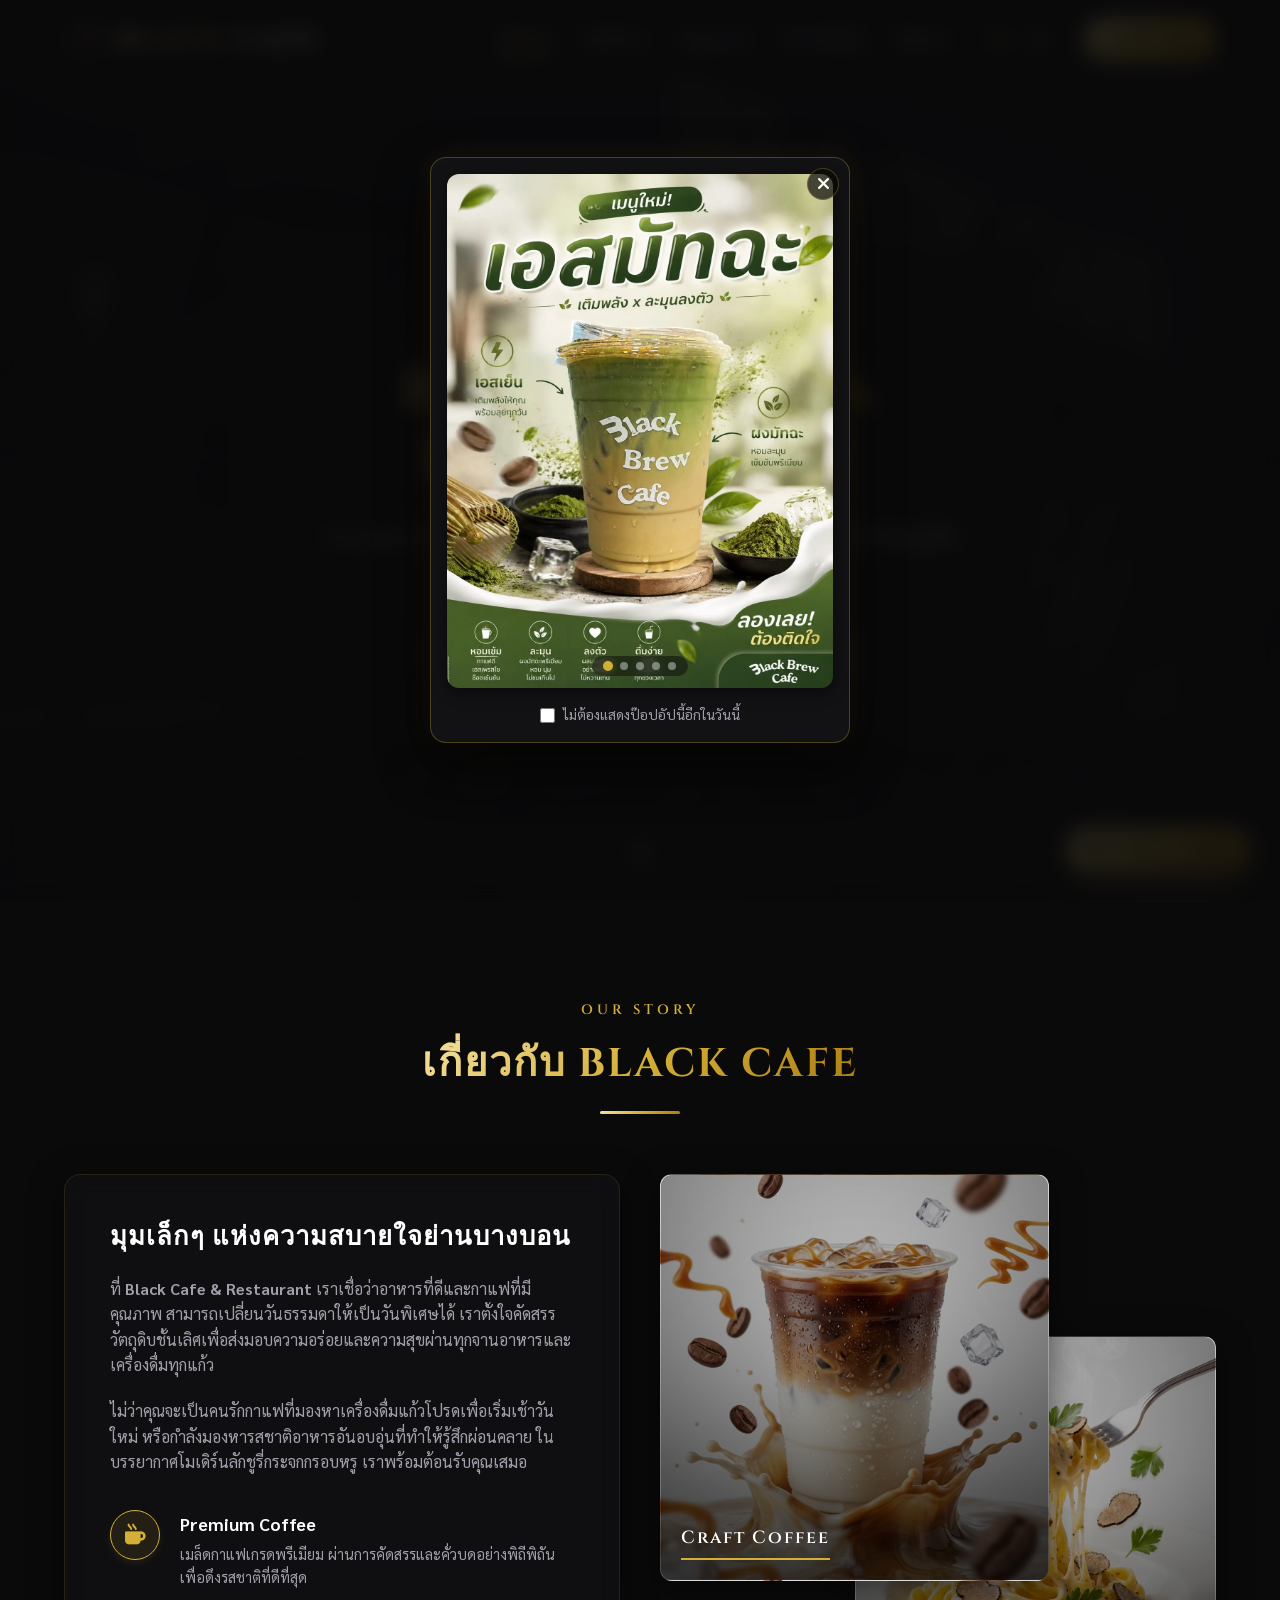
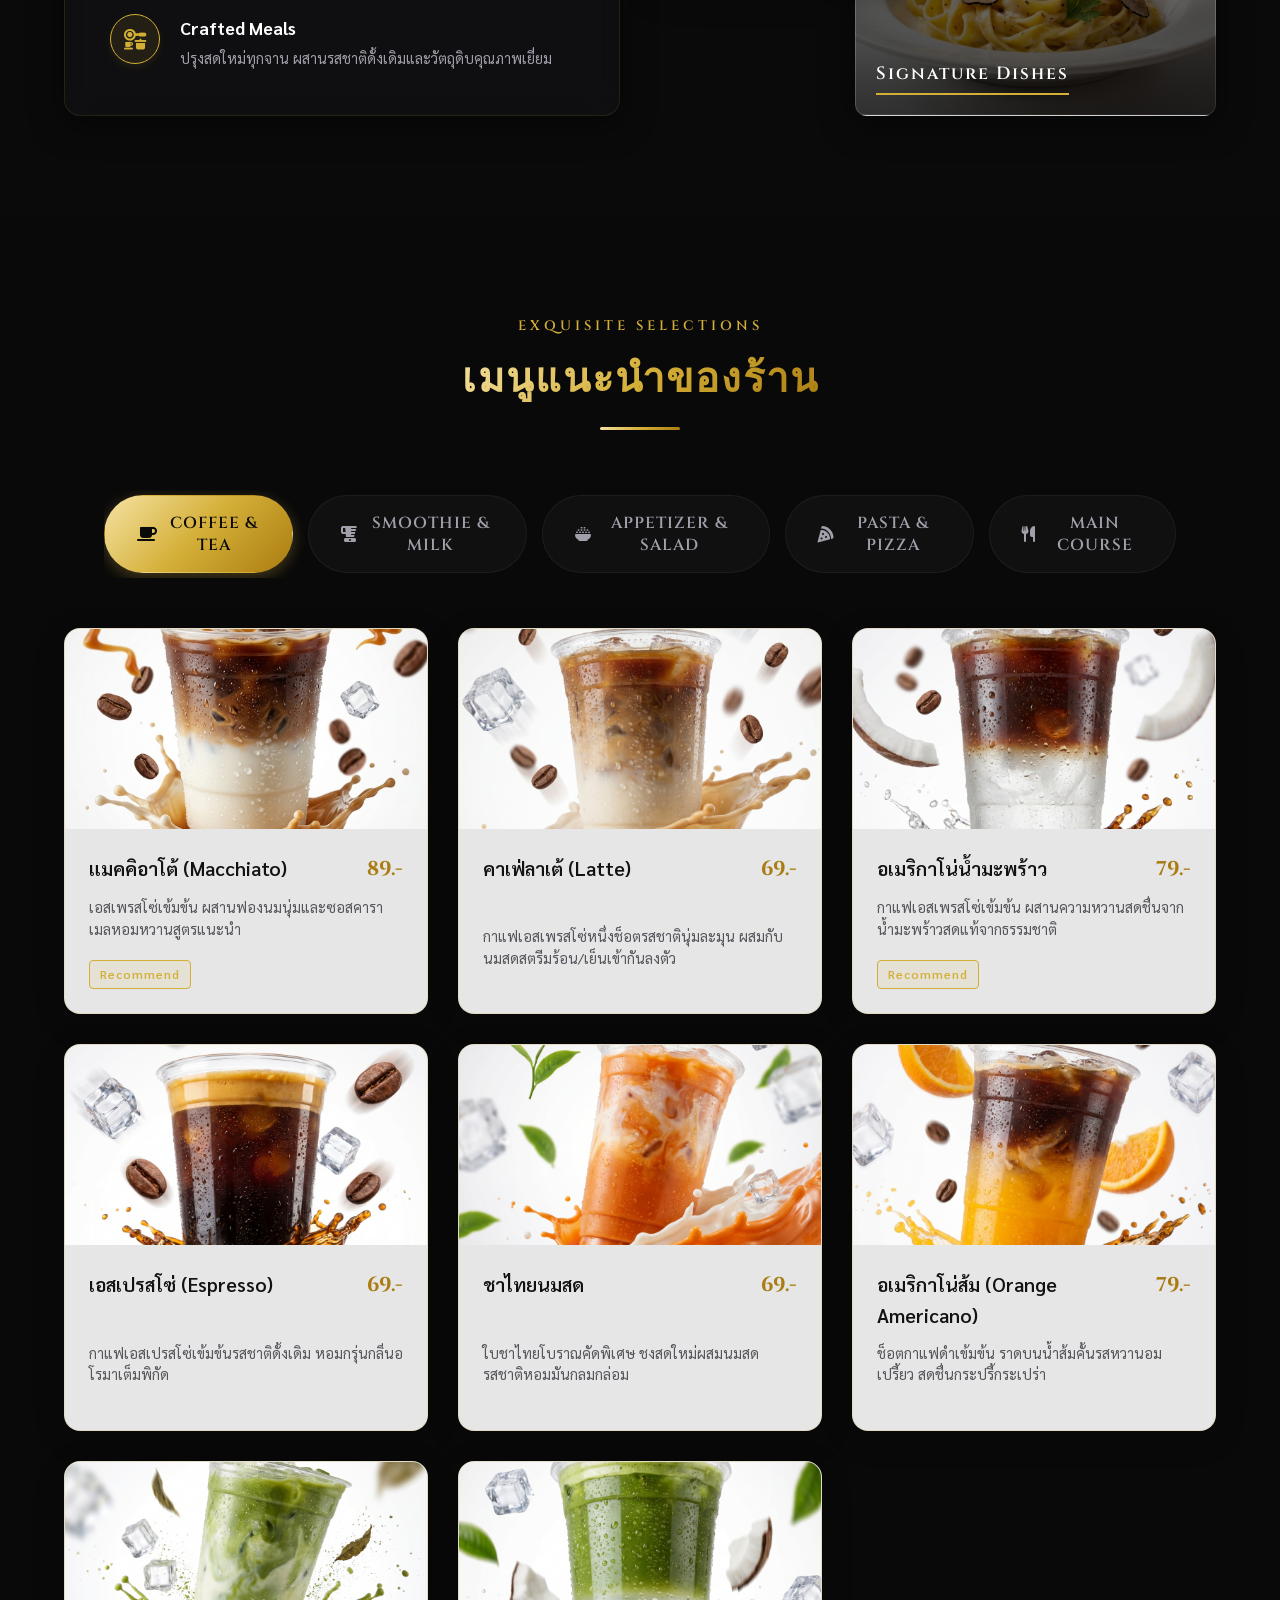
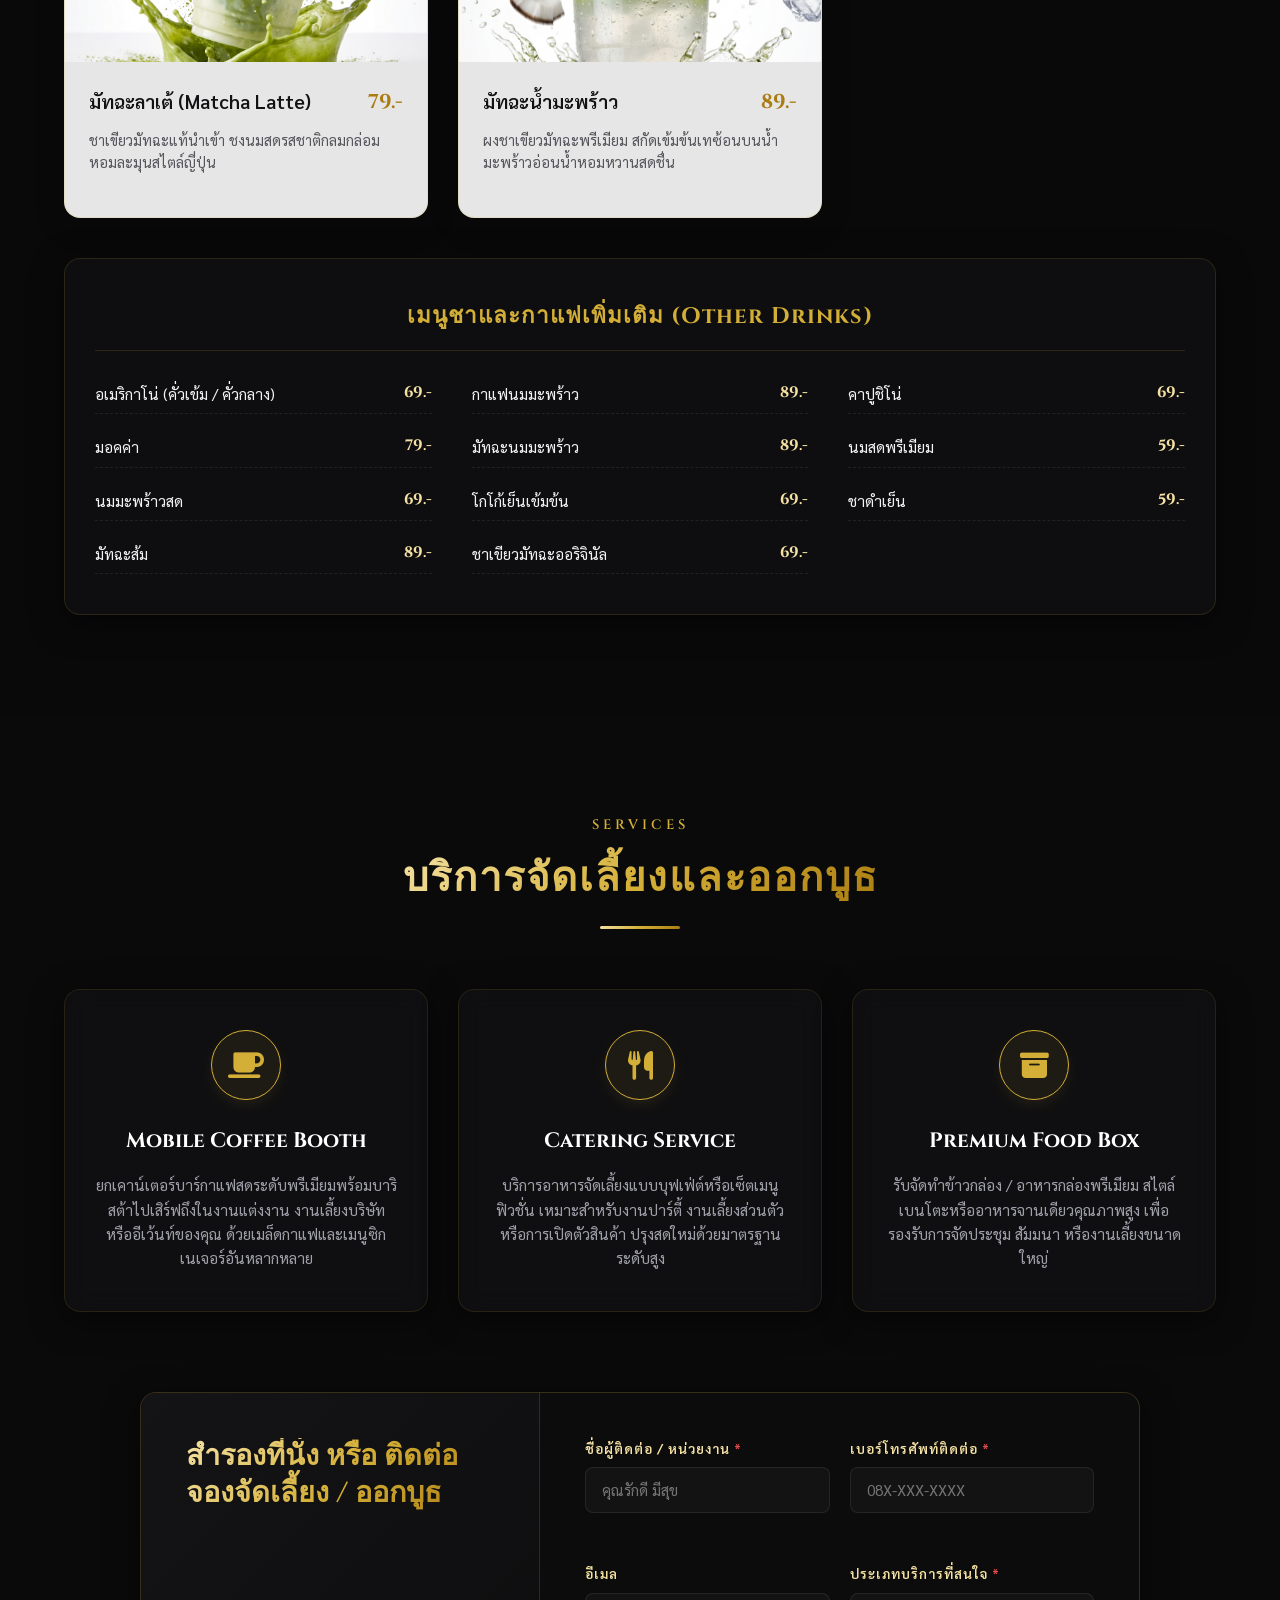
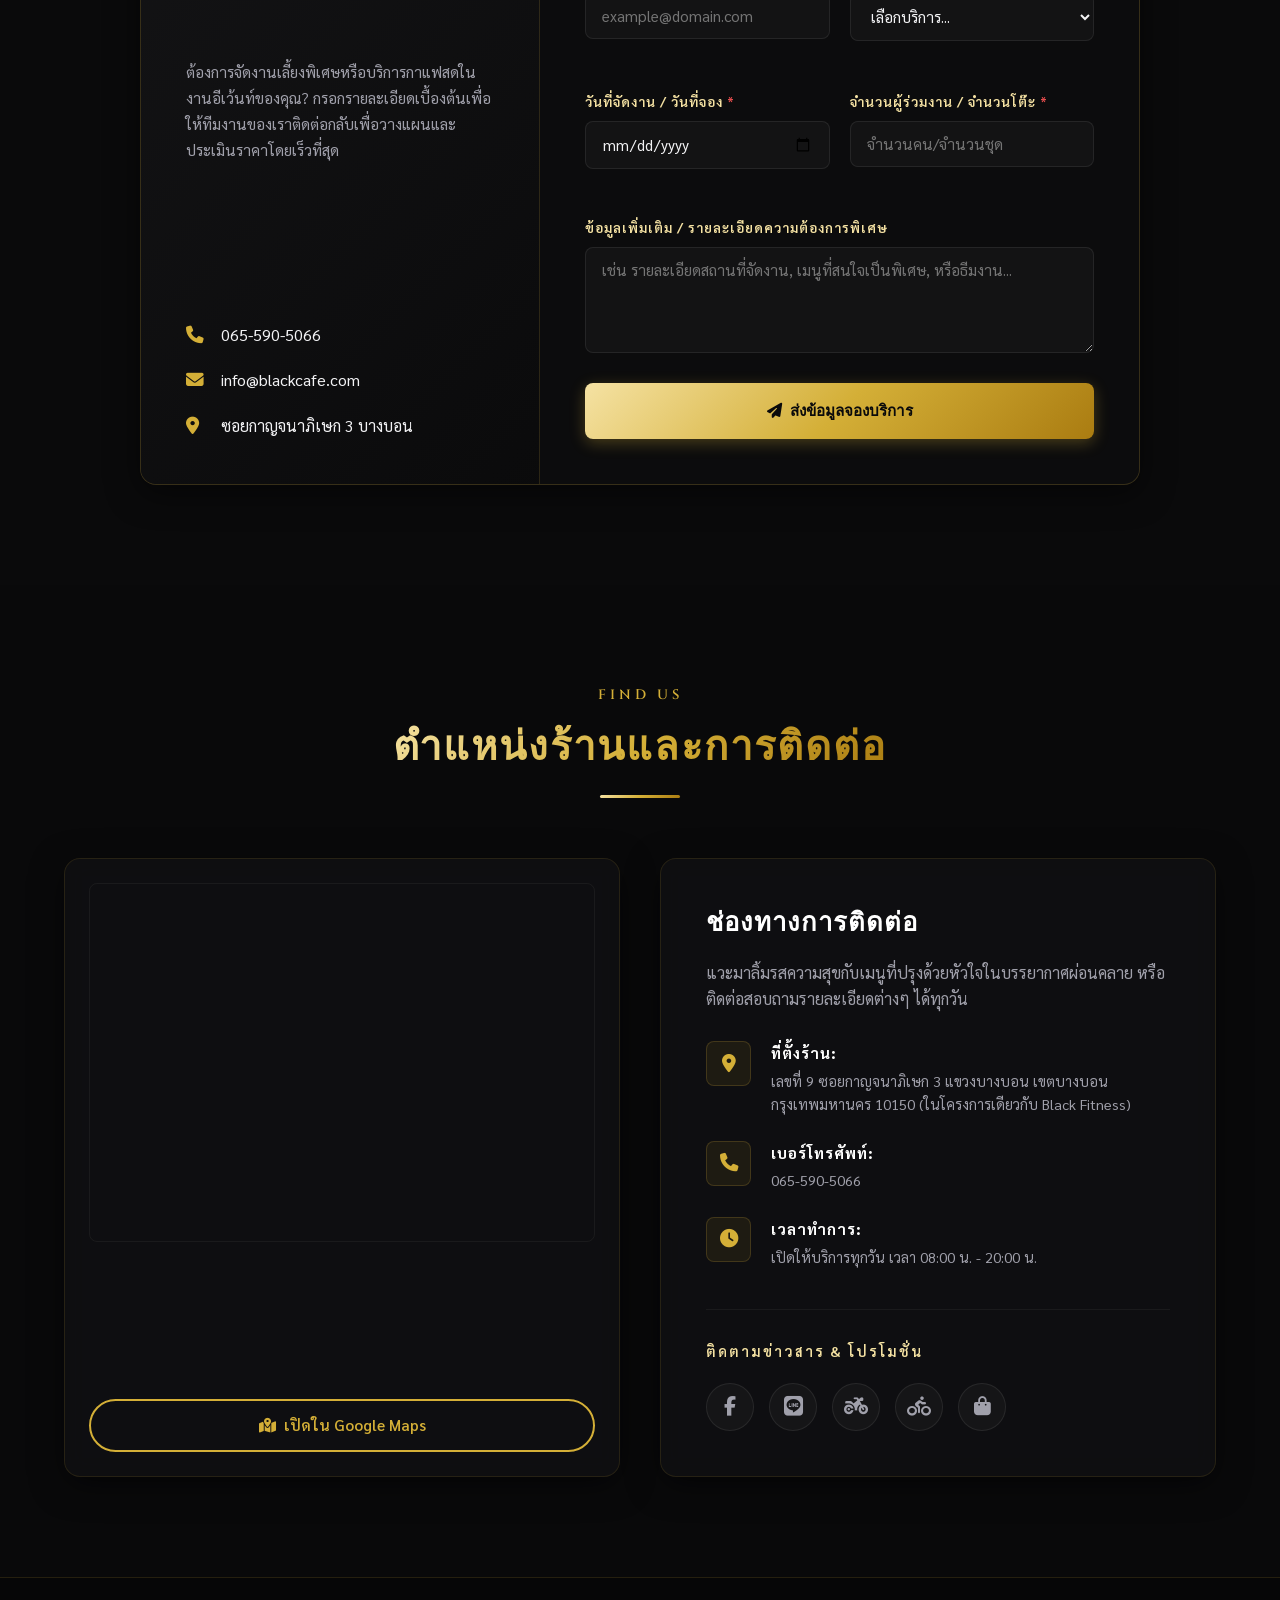
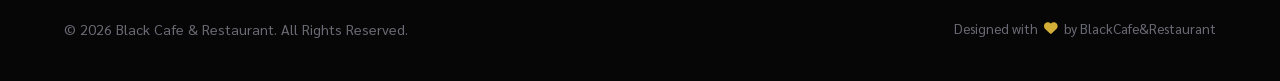
==== index.html @ 041fe33e "Update welcome badge, fix Thai font vowels, replace Instagram with Grab/LINEMAN/ShopeeFood, and fix " ====
<!DOCTYPE html>
<html lang="th">
<head>
    <meta charset="UTF-8">
    <meta name="viewport" content="width=device-width, initial-scale=1.0">
    <title data-trn-key="meta-title">Black Cafe & Restaurant | คาเฟ่และร้านอาหารพรีเมียม บางบอน</title>
    <meta name="description" content="Black Cafe & Restaurant ยินดีต้อนรับสู่มุมพักผ่อนที่ผสมผสานความสุขง่ายๆ จากกาแฟพรีเมียมและอาหารรสเลิศ ย่านบางบอน กาญจนาภิเษก 3 สำรองที่นั่งและบริการจัดเลี้ยงนอกสถานที่">
    
    <!-- Favicon -->
    <link rel="icon" type="image/webp" href="assets/logo_optimized.webp?v=1.1">

    <!-- Fonts -->
    <link rel="preconnect" href="https://fonts.googleapis.com">
    <link rel="preconnect" href="https://fonts.gstatic.com" crossorigin>
    <link href="https://fonts.googleapis.com/css2?family=Cinzel:wght@400;600;700;800;900&family=Sarabun:wght@300;400;500;600;700;800&family=Noto+Sans+Thai:wght@200;300;400;500;600;700;800&family=Plus+Jakarta+Sans:wght@200;300;400;500;600;700;800&display=swap" rel="stylesheet">
    
    <!-- Icons -->
    <link rel="stylesheet" href="https://cdnjs.cloudflare.com/ajax/libs/font-awesome/6.4.0/css/all.min.css">
    
    <!-- Style Sheet -->
    <link rel="stylesheet" href="style.css?v=1.4">
</head>
<body>
    <!-- Background Image Container -->
    <div class="bg-image-container"></div>

    <!-- Canvas for Floating Coffee Beans Animation -->
    <canvas id="bg-canvas"></canvas>

    <!-- Header Navigation -->
    <header class="navbar" id="main-nav">
        <div class="nav-container">
            <a href="#" class="nav-logo" id="nav-logo-link">
                <img src="assets/logo_optimized.webp?v=1.1" alt="Black Cafe Logo" class="logo-img" width="40" height="40" style="width: 40px; height: 40px; border-radius: 50%; object-fit: cover;">
                <span class="logo-txt-gold">BLACK</span> <span class="logo-txt-white">CAFE</span>
            </a>
            
            <button class="menu-toggle" id="mobile-menu-toggle" aria-label="เปิดเมนู">
                <i class="fa-solid fa-bars"></i>
            </button>
            
            <nav class="nav-links" id="nav-menu">
                <a href="#hero" class="nav-link active" id="link-home" data-trn-key="nav-home">หน้าแรก</a>
                <a href="#about" class="nav-link" id="link-about" data-trn-key="nav-about">เกี่ยวกับเรา</a>
                <a href="#menu" class="nav-link" id="link-menu" data-trn-key="nav-menu">เมนูแนะนำ</a>
                <a href="#services" class="nav-link" id="link-services" data-trn-key="nav-services">บริการจัดเลี้ยง</a>
                <a href="#contact" class="nav-link" id="link-contact" data-trn-key="nav-contact">ติดต่อเรา</a>
                
                <!-- Language Switcher inside Nav -->
                <div class="lang-switch-container">
                    <button class="lang-btn active" data-lang="th" id="btn-lang-th">TH</button>
                    <span class="lang-divider">|</span>
                    <button class="lang-btn" data-lang="en" id="btn-lang-en">EN</button>
                </div>

                <a href="#booking-section" class="btn-gold nav-btn" id="btn-nav-book" data-trn-key="btn-nav-book">จองโต๊ะ / จัดบูธ</a>
            </nav>
        </div>
    </header>

    <!-- Hero Section -->
    <section id="hero" class="hero-section">
        <div class="hero-content">
            <div class="glass-card hero-card">
                <div class="badge-gold" data-trn-key="hero-badge">ยินดีต้อนรับทุกคนที่เข้ามาแวะชมเว็บไซต์เรา</div>
                <h1 class="hero-title" data-trn-key="hero-title">BLACK CAFE & RESTAURANT</h1>
                <p class="hero-subtitle" data-trn-key="hero-subtitle">“ความสุขง่ายๆ อาจเริ่มจากข้าวหนึ่งจาน และบรรยากาศที่ทำให้คุณรู้สึกสบายใจ”</p>
                <div class="hero-actions">
                    <a href="#menu" class="btn-outline-gold" id="btn-hero-menu" data-trn-key="btn-hero-menu"><i class="fa-solid fa-utensils"></i> ดูเมนูของเรา</a>
                    <a href="#booking-section" class="btn-gold" id="btn-hero-book" data-trn-key="btn-hero-book"><i class="fa-solid fa-calendar-check"></i> สำรองบริการ / จัดเลี้ยง</a>
                </div>
            </div>
        </div>
        <div class="hero-scroll-indicator">
            <a href="#about" id="scroll-down-link"><i class="fa-solid fa-chevron-down bounce"></i></a>
        </div>
    </section>

    <!-- About Section -->
    <section id="about" class="section">
        <div class="container">
            <div class="section-header">
                <span class="section-tag" data-trn-key="about-tag">OUR STORY</span>
                <h2 class="section-title" data-trn-key="about-title">เกี่ยวกับ BLACK CAFE</h2>
                <div class="gold-divider"></div>
            </div>
            
            <div class="grid-2">
                <div class="about-text-card glass-card">
                    <h3 data-trn-key="about-h3">มุมเล็กๆ แห่งความสบายใจย่านบางบอน</h3>
                    <p data-trn-key="about-p1">ที่ <strong>Black Cafe & Restaurant</strong> เราเชื่อว่าอาหารที่ดีและกาแฟที่มีคุณภาพ สามารถเปลี่ยนวันธรรมดาให้เป็นวันพิเศษได้ เราตั้งใจคัดสรรวัตถุดิบชั้นเลิศเพื่อส่งมอบความอร่อยและความสุขผ่านทุกจานอาหารและเครื่องดื่มทุกแก้ว</p>
                    <p data-trn-key="about-p2">ไม่ว่าคุณจะเป็นคนรักกาแฟที่มองหาเครื่องดื่มแก้วโปรดเพื่อเริ่มเช้าวันใหม่ หรือกำลังมองหารสชาติอาหารอันอบอุ่นที่ทำให้รู้สึกผ่อนคลายในบรรยากาศพรีเมียมหรูหราสไตล์ Modern Glassmorphic ที่นี่พร้อมต้อนรับคุณเสมอ</p>
                    <div class="about-features">
                        <div class="feature-item">
                            <div class="feature-icon"><i class="fa-solid fa-mug-hot"></i></div>
                            <div>
                                <h4 data-trn-key="about-feat-title1">Premium Coffee</h4>
                                <p data-trn-key="about-feat-desc1">เมล็ดกาแฟสายพันธุ์ดี คั่วบดอย่างพิถีพิถันเพื่อรสสัมผัสระดับสูงสุด</p>
                            </div>
                        </div>
                        <div class="feature-item">
                            <div class="feature-icon"><i class="fa-solid fa-kitchen-set"></i></div>
                            <div>
                                <h4 data-trn-key="about-feat-title2">Crafted Meals</h4>
                                <p data-trn-key="about-feat-desc2">ปรุงสดใหม่ทุกจาน ผสานรสชาติดั้งเดิมและวัตถุดิบคุณภาพเยี่ยม</p>
                            </div>
                        </div>
                    </div>
                </div>
                
                <div class="about-media-card">
                    <div class="image-gallery-holder">
                        <div class="image-box box-1">
                            <div class="image-overlay"></div>
                            <span class="img-label" data-trn-key="about-lbl1">Craft Coffee</span>
                        </div>
                        <div class="image-box box-2">
                            <div class="image-overlay"></div>
                            <span class="img-label" data-trn-key="about-lbl2">Signature Dishes</span>
                        </div>
                    </div>
                </div>
            </div>
        </div>
    </section>

    <!-- Menu Section -->
    <section id="menu" class="section bg-dark-overlay">
        <div class="container">
            <div class="section-header">
                <span class="section-tag" data-trn-key="menu-tag">EXQUISITE SELECTIONS</span>
                <h2 class="section-title" data-trn-key="menu-title">เมนูแนะนำของร้าน</h2>
                <div class="gold-divider"></div>
            </div>

            <!-- Menu Tabs Wrapper with Scroll Arrows -->
            <div class="menu-tabs-wrapper">
                <button class="tab-arrow-btn arrow-left" id="btn-tab-prev" aria-label="Previous categories">
                    <i class="fa-solid fa-chevron-left"></i>
                </button>
                
                <div class="menu-tabs" id="menu-tabs-scroll">
                    <button class="tab-btn active" data-tab="coffee" id="tab-coffee" data-trn-key="tab-coffee">
                        <i class="fa-solid fa-mug-saucer"></i> COFFEE & TEA
                    </button>
                    <button class="tab-btn" data-tab="smoothie" id="tab-smoothie" data-trn-key="tab-smoothie">
                        <i class="fa-solid fa-blender"></i> SMOOTHIE & MILK
                    </button>
                    <button class="tab-btn" data-tab="appetizer" id="tab-appetizer" data-trn-key="tab-appetizer">
                        <i class="fa-solid fa-bowl-rice"></i> APPETIZER & SALAD
                    </button>
                    <button class="tab-btn" data-tab="pizza" id="tab-pizza" data-trn-key="tab-pizza">
                        <i class="fa-solid fa-pizza-slice"></i> PASTA & PIZZA
                    </button>
                    <button class="tab-btn" data-tab="maincourse" id="tab-maincourse" data-trn-key="tab-maincourse">
                        <i class="fa-solid fa-utensils"></i> MAIN COURSE
                    </button>
                </div>
                
                <button class="tab-arrow-btn arrow-right" id="btn-tab-next" aria-label="Next categories">
                    <i class="fa-solid fa-chevron-right"></i>
                </button>
            </div>

            <!-- Tab Contents -->
            <div class="tab-container">
                <!-- Coffee & Tea Tab -->
                <div class="tab-content active" id="tab-content-coffee">
                    <div class="grid-3">
                        <!-- Item 1 -->
                        <div class="menu-card glass-card">
                            <div class="menu-img-placeholder" style="background-image: url('assets/coffee_macchiato.png');"></div>
                            <div class="menu-details">
                                <div class="menu-header">
                                    <h3 class="menu-name" data-trn-key="menu-c-n1">แมคคิอาโต้ (Macchiato)</h3>
                                    <span class="menu-price">89.-</span>
                                </div>
                                <p class="menu-desc" data-trn-key="menu-c-d1">เอสเพรสโซ่เข้มข้น ผสานฟองนมนุ่มและซอสคาราเมลหอมหวานสูตรแนะนำ</p>
                                <span class="menu-badge" data-trn-key="menu-badge-rec">Recommend</span>
                            </div>
                        </div>
                        <!-- Item 2 -->
                        <div class="menu-card glass-card">
                            <div class="menu-img-placeholder" style="background-image: url('assets/coffee_latte.png');"></div>
                            <div class="menu-details">
                                <div class="menu-header">
                                    <h3 class="menu-name" data-trn-key="menu-c-n2">คาเฟ่ลาเต้ (Latte)</h3>
                                    <span class="menu-price">69.-</span>
                                </div>
                                <p class="menu-desc" data-trn-key="menu-c-d2">กาแฟเอสเพรสโซ่หนึ่งช็อตรสชาตินุ่มละมุน ผสมกับนมสดสตรีมร้อน/เย็นเข้ากันลงตัว</p>
                            </div>
                        </div>
                        <!-- Item 3 -->
                        <div class="menu-card glass-card">
                            <div class="menu-img-placeholder" style="background-image: url('assets/coffee_coconut_americano.png');"></div>
                            <div class="menu-details">
                                <div class="menu-header">
                                    <h3 class="menu-name" data-trn-key="menu-c-n3">อเมริกาโน่น้ำมะพร้าว</h3>
                                    <span class="menu-price">79.-</span>
                                </div>
                                <p class="menu-desc" data-trn-key="menu-c-d3">กาแฟเอสเพรสโซ่เข้มข้น ผสานความหวานสดชื่นจากน้ำมะพร้าวสดแท้จากธรรมชาติ</p>
                                <span class="menu-badge" data-trn-key="menu-badge-rec">Recommend</span>
                            </div>
                        </div>
                        <!-- Item 4 -->
                        <div class="menu-card glass-card">
                            <div class="menu-img-placeholder" style="background-image: url('assets/coffee_espresso.png');"></div>
                            <div class="menu-details">
                                <div class="menu-header">
                                    <h3 class="menu-name" data-trn-key="menu-c-n4">เอสเปรสโซ่ (Espresso)</h3>
                                    <span class="menu-price">69.-</span>
                                </div>
                                <p class="menu-desc" data-trn-key="menu-c-d4">กาแฟเอสเปรสโซ่เข้มข้นรสชาติดั้งเดิม หอมกรุ่นกลิ่นอโรมาเต็มพิกัด</p>
                            </div>
                        </div>
                        <!-- Item 5 -->
                        <div class="menu-card glass-card">
                            <div class="menu-img-placeholder" style="background-image: url('assets/coffee_thaitea.png');"></div>
                            <div class="menu-details">
                                <div class="menu-header">
                                    <h3 class="menu-name" data-trn-key="menu-c-n5">ชาไทยนมสด</h3>
                                    <span class="menu-price">69.-</span>
                                </div>
                                <p class="menu-desc" data-trn-key="menu-c-d5">ใบชาไทยโบราณคัดพิเศษ ชงสดใหม่ผสมนมสดรสชาติหอมมันกลมกล่อม</p>
                            </div>
                        </div>
                        <!-- Item 6 -->
                        <div class="menu-card glass-card">
                            <div class="menu-img-placeholder" style="background-image: url('assets/coffee_orange_americano.png');"></div>
                            <div class="menu-details">
                                <div class="menu-header">
                                    <h3 class="menu-name" data-trn-key="menu-c-n6">อเมริกาโน่ส้ม (Orange Americano)</h3>
                                    <span class="menu-price">79.-</span>
                                </div>
                                <p class="menu-desc" data-trn-key="menu-c-d6">ช็อตกาแฟดำเข้มข้น ราดบนน้ำส้มคั้นรสหวานอมเปรี้ยว สดชื่นกระปรี้กระเปร่า</p>
                            </div>
                        </div>
                        <!-- Item 7 -->
                        <div class="menu-card glass-card">
                            <div class="menu-img-placeholder" style="background-image: url('assets/coffee_matcha_latte.png');"></div>
                            <div class="menu-details">
                                <div class="menu-header">
                                    <h3 class="menu-name" data-trn-key="menu-c-n7">มัทฉะลาเต้ (Matcha Latte)</h3>
                                    <span class="menu-price">79.-</span>
                                </div>
                                <p class="menu-desc" data-trn-key="menu-c-d7">ชาเขียวมัทฉะแท้นำเข้า ชงนมสดรสชาติกลมกล่อมหอมละมุนสไตล์ญี่ปุ่น</p>
                            </div>
                        </div>
                        <!-- Item 8 -->
                        <div class="menu-card glass-card">
                            <div class="menu-img-placeholder" style="background-image: url('assets/coffee_coconut_matcha.png');"></div>
                            <div class="menu-details">
                                <div class="menu-header">
                                    <h3 class="menu-name" data-trn-key="menu-c-n8">มัทฉะน้ำมะพร้าว</h3>
                                    <span class="menu-price">89.-</span>
                                </div>
                                <p class="menu-desc" data-trn-key="menu-c-d8">ผงชาเขียวมัทฉะพรีเมียม สกัดเข้มข้นเทซ้อนบนน้ำมะพร้าวอ่อนน้ำหอมหวานสดชื่น</p>
                            </div>
                        </div>
                    </div>

                    <!-- Additional items list -->
                    <div class="extra-menu-wrapper glass-card">
                        <h4 class="extra-title" data-trn-key="extra-title-c">เมนูชาและกาแฟเพิ่มเติม (Other Drinks)</h4>
                        <div class="extra-menu-grid">
                            <div class="extra-item">
                                <span class="extra-name" data-trn-key="extra-c1">อเมริกาโน่ (คั่วเข้ม / คั่วกลาง)</span>
                                <span class="extra-price">69.-</span>
                            </div>
                            <div class="extra-item">
                                <span class="extra-name" data-trn-key="extra-c2">กาแฟนมมะพร้าว</span>
                                <span class="extra-price">89.-</span>
                            </div>
                            <div class="extra-item">
                                <span class="extra-name" data-trn-key="extra-c3">คาปูชิโน่</span>
                                <span class="extra-price">69.-</span>
                            </div>
                            <div class="extra-item">
                                <span class="extra-name" data-trn-key="extra-c4">มอคค่า</span>
                                <span class="extra-price">79.-</span>
                            </div>
                            <div class="extra-item">
                                <span class="extra-name" data-trn-key="extra-c5">มัทฉะนมมะพร้าว</span>
                                <span class="extra-price">89.-</span>
                            </div>
                            <div class="extra-item">
                                <span class="extra-name" data-trn-key="extra-c6">นมสดพรีเมียม</span>
                                <span class="extra-price">59.-</span>
                            </div>
                            <div class="extra-item">
                                <span class="extra-name" data-trn-key="extra-c7">นมมะพร้าวสด</span>
                                <span class="extra-price">69.-</span>
                            </div>
                            <div class="extra-item">
                                <span class="extra-name" data-trn-key="extra-c8">โกโก้เย็นเข้มข้น</span>
                                <span class="extra-price">69.-</span>
                            </div>
                            <div class="extra-item">
                                <span class="extra-name" data-trn-key="extra-c9">ชาดำเย็น</span>
                                <span class="extra-price">59.-</span>
                            </div>
                            <div class="extra-item">
                                <span class="extra-name" data-trn-key="extra-c10">มัทฉะส้ม</span>
                                <span class="extra-price">89.-</span>
                            </div>
                            <div class="extra-item">
                                <span class="extra-name" data-trn-key="extra-c11">ชาเขียวมัทฉะออริจินัล</span>
                                <span class="extra-price">69.-</span>
                            </div>
                        </div>
                    </div>
                </div>

                <!-- Smoothie & Milk Tab -->
                <div class="tab-content" id="tab-content-smoothie">
                    <div class="grid-3">
                        <!-- Item 1 -->
                        <div class="menu-card glass-card">
                            <div class="menu-img-placeholder" style="background-image: url('assets/smoothie_strawberry_biscuit.png');"></div>
                            <div class="menu-details">
                                <div class="menu-header">
                                    <h3 class="menu-name" data-trn-key="menu-s-n1">สตรอเบอร์รี่บิสกิตปั่น</h3>
                                    <span class="menu-price">89.-</span>
                                </div>
                                <p class="menu-desc" data-trn-key="menu-s-d1">สตรอเบอร์รี่นมสดปั่นละเอียด ท็อปปิ้งซอสแดงเข้มข้นและคุ้กกี้บิสกิตกรุบกรอบรสหวาน</p>
                                <span class="menu-badge" data-trn-key="menu-badge-rec">Recommend</span>
                            </div>
                        </div>
                        <!-- Item 2 -->
                        <div class="menu-card glass-card">
                            <div class="menu-img-placeholder" style="background-image: url('assets/smoothie_mixed_berry.png');"></div>
                            <div class="menu-details">
                                <div class="menu-header">
                                    <h3 class="menu-name" data-trn-key="menu-s-n2">มิกซ์เบอร์รี่ปั่น</h3>
                                    <span class="menu-price">89.-</span>
                                </div>
                                <p class="menu-desc" data-trn-key="menu-s-d2">รวมเบอร์รี่หลากชนิดปั่นจนเนื้อเนียน รสเปรี้ยวอมหวานชื่นใจ พร้อมคุณประโยชน์เต็มพิกัด</p>
                            </div>
                        </div>
                        <!-- Item 3 -->
                        <div class="menu-card glass-card">
                            <div class="menu-img-placeholder" style="background-image: url('assets/smoothie_cocoa.png');"></div>
                            <div class="menu-details">
                                <div class="menu-header">
                                    <h3 class="menu-name" data-trn-key="menu-s-n3">โกโก้ปั่นเข้มข้น</h3>
                                    <span class="menu-price">89.-</span>
                                </div>
                                <p class="menu-desc" data-trn-key="menu-s-d3">ผงโกโก้แท้สกัดเข้มข้นปั่นจนเป็นเนื้อเกล็ดหิมะ ราดด้วยท็อปปิ้งซอสช็อกโกแลตเยิ้มๆ</p>
                            </div>
                        </div>
                        <!-- Item 4 -->
                        <div class="menu-card glass-card">
                            <div class="menu-img-placeholder" style="background-image: url('assets/smoothie_oreo.png');"></div>
                            <div class="menu-details">
                                <div class="menu-header">
                                    <h3 class="menu-name" data-trn-key="menu-s-n4">โอริโอมิลค์กี้ปั่น</h3>
                                    <span class="menu-price">89.-</span>
                                </div>
                                <p class="menu-desc" data-trn-key="menu-s-d4">นมสดปั่นผสมคุ้กกี้โอริโอ้ หวานมันกลมกล่อม เคี้ยวสนุกด้วยเศษคุ้กกี้กรอบและวิปครีม</p>
                            </div>
                        </div>
                    </div>

                    <!-- Additional items list -->
                    <div class="extra-menu-wrapper glass-card">
                        <h4 class="extra-title" data-trn-key="extra-title-s">เมนูปั่นเพิ่มเติม (Other Smoothies)</h4>
                        <div class="extra-menu-grid">
                            <div class="extra-item">
                                <span class="extra-name" data-trn-key="extra-s1">สตรอว์เบอร์รี่นมสดปั่น</span>
                                <span class="extra-price">89.-</span>
                            </div>
                            <div class="extra-item">
                                <span class="extra-name" data-trn-key="extra-s2">มะพร้าวนมสดปั่น</span>
                                <span class="extra-price">89.-</span>
                            </div>
                            <div class="extra-item">
                                <span class="extra-name" data-trn-key="extra-s3">ชาไทยปั่นนมสด</span>
                                <span class="extra-price">89.-</span>
                            </div>
                            <div class="extra-item">
                                <span class="extra-name" data-trn-key="extra-s4">น้ำส้มปั่นสดชื่น</span>
                                <span class="extra-price">89.-</span>
                            </div>
                            <div class="extra-item">
                                <span class="extra-name" data-trn-key="extra-s5">มัทฉะลาเต้ปั่น</span>
                                <span class="extra-price">99.-</span>
                            </div>
                        </div>
                    </div>
                </div>

                <!-- Appetizer & Salad Tab -->
                <div class="tab-content" id="tab-content-appetizer">
                    <div class="grid-3">
                        <!-- Item 1 -->
                        <div class="menu-card glass-card">
                            <div class="menu-img-placeholder" style="background-image: url('assets/appetizer_wings.png');"></div>
                            <div class="menu-details">
                                <div class="menu-header">
                                    <h3 class="menu-name" data-trn-key="menu-a-n1">ปีกไก่ทอดซอสซีเคร็ต</h3>
                                    <span class="menu-price">179.-</span>
                                </div>
                                <p class="menu-desc" data-trn-key="menu-a-d1">ปีกไก่บนทอดจนเหลืองทองกรอบนอกนุ่มใน คลุกเคล้าด้วยซอสเคลือบหวานเค็มสูตรลับเฉพาะ</p>
                                <span class="menu-badge" data-trn-key="menu-badge-rec">Recommend</span>
                            </div>
                        </div>
                        <!-- Item 2 -->
                        <div class="menu-card glass-card">
                            <div class="menu-img-placeholder" style="background-image: url('assets/appetizer_grilled_beef.png');"></div>
                            <div class="menu-details">
                                <div class="menu-header">
                                    <h3 class="menu-name" data-trn-key="menu-a-n2">เนื้อย่างจิ้มแจ่ว</h3>
                                    <span class="menu-price">199.-</span>
                                </div>
                                <p class="menu-desc" data-trn-key="menu-a-d2">เนื้อวัวคัดพิเศษหมักเครื่องเทศอย่างดี ย่างเตาถ่านหอมกรุ่น เสิร์ฟคู่ซอสแจ่วมะขามรสแซ่บ</p>
                                <span class="menu-badge" data-trn-key="menu-badge-rec">Recommend</span>
                            </div>
                        </div>
                        <!-- Item 3 -->
                        <div class="menu-card glass-card">
                            <div class="menu-img-placeholder" style="background-image: url('assets/appetizer_chicken_cashew.png');"></div>
                            <div class="menu-details">
                                <div class="menu-header">
                                    <h3 class="menu-name" data-trn-key="menu-a-n3">ไก่ผัดเม็ดมะม่วงหิมพานต์</h3>
                                    <span class="menu-price">149.-</span>
                                </div>
                                <p class="menu-desc" data-trn-key="menu-a-d3">เนื้อไก่หั่นพอดีคำผัดซอสรสเข้มข้น ใส่พริกหวาน ต้นหอม และเม็ดมะม่วงหิมพานต์คั่วกรอบ</p>
                            </div>
                        </div>
                        <!-- Item 4 -->
                        <div class="menu-card glass-card">
                            <div class="menu-img-placeholder" style="background-image: url('assets/appetizer_party_set.png');"></div>
                            <div class="menu-details">
                                <div class="menu-header">
                                    <h3 class="menu-name" data-trn-key="menu-a-n4">เซตปาร์ตี้ (Party Set)</h3>
                                    <span class="menu-price">129.-</span>
                                </div>
                                <p class="menu-desc" data-trn-key="menu-a-d4">ชุดของทอดรวมมิตร (เฟรนช์ฟรายส์ นักเก็ต ไก่ป๊อป) เสิร์ฟคู่กับซอสจิ้มสูตรพิเศษอร่อยจุใจ</p>
                            </div>
                        </div>
                        <!-- Item 5 -->
                        <div class="menu-card glass-card">
                            <div class="menu-img-placeholder" style="background-image: url('assets/appetizer_dirty_fries.png');"></div>
                            <div class="menu-details">
                                <div class="menu-header">
                                    <h3 class="menu-name" data-trn-key="menu-a-n5">เดอร์ตี้ฟราย (Dirty Fries)</h3>
                                    <span class="menu-price">139.-</span>
                                </div>
                                <p class="menu-desc" data-trn-key="menu-a-d5">เฟรนช์ฟรายส์ทอดร้อนๆ ราดซอสชีสเยิ้ม โรยเบคอนกรอบสับและผงปรุงรสเข้มข้นสะใจ</p>
                            </div>
                        </div>
                        <!-- Item 6 -->
                        <div class="menu-card glass-card">
                            <div class="menu-img-placeholder" style="background-image: url('assets/appetizer_calamari.png');"></div>
                            <div class="menu-details">
                                <div class="menu-header">
                                    <h3 class="menu-name" data-trn-key="menu-a-n6">คารามารี่ปลาหมึกทอด</h3>
                                    <span class="menu-price">119.-</span>
                                </div>
                                <p class="menu-desc" data-trn-key="menu-a-d6">ปลาหมึกชุบแป้งทอดสไตล์อิตาเลียน กรอบนอกหนึบในเสิร์ฟร้อนๆ คู่ทาร์ทาร์ซอส</p>
                            </div>
                        </div>
                        <!-- Item 7 -->
                        <div class="menu-card glass-card">
                            <div class="menu-img-placeholder" style="background-image: url('assets/salad_caesar.png');"></div>
                            <div class="menu-details">
                                <div class="menu-header">
                                    <h3 class="menu-name" data-trn-key="menu-a-n7">ซีซ่าสลัด (Caesar Salad)</h3>
                                    <span class="menu-price">139.-</span>
                                </div>
                                <p class="menu-desc" data-trn-key="menu-a-d7">ผักกาดคอสสดกรอบ คลุกเคล้าน้ำสลัดซีซาร์ โรยชีสพาเมซาน ขนมปังกรอบ และเบคอนอบ</p>
                            </div>
                        </div>
                        <!-- Item 8 -->
                        <div class="menu-card glass-card">
                            <div class="menu-img-placeholder" style="background-image: url('assets/salad_ham.png');"></div>
                            <div class="menu-details">
                                <div class="menu-header">
                                    <h3 class="menu-name" data-trn-key="menu-a-n8">แฮมสลัด</h3>
                                    <span class="menu-price">149.-</span>
                                </div>
                                <p class="menu-desc" data-trn-key="menu-a-d8">สลัดผักไฮโดรโปนิกส์สด ท็อปแฮมสไลด์รมควันเนื้อนุ่มชิ้นใหญ่ ทานคู่น้ำสลัดครีมข้น</p>
                            </div>
                        </div>
                        <!-- Item 9 -->
                        <div class="menu-card glass-card">
                            <div class="menu-img-placeholder" style="background-image: url('assets/salad_tuna.png');"></div>
                            <div class="menu-details">
                                <div class="menu-header">
                                    <h3 class="menu-name" data-trn-key="menu-a-n9">ทูน่าสลัด</h3>
                                    <span class="menu-price">149.-</span>
                                </div>
                                <p class="menu-desc" data-trn-key="menu-a-d9">เนื้อปลาทูน่าในน้ำแร่อย่างดี ท็อปผักสลัดออร์แกนิกและมะเขือเทศหวานฉ่ำ</p>
                            </div>
                        </div>
                        <!-- Item 10 -->
                        <div class="menu-card glass-card">
                            <div class="menu-img-placeholder" style="background-image: url('assets/salad_salmon.png');"></div>
                            <div class="menu-details">
                                <div class="menu-header">
                                    <h3 class="menu-name" data-trn-key="menu-a-n10">สลัดแซลมอนรมควัน</h3>
                                    <span class="menu-price">239.-</span>
                                </div>
                                <p class="menu-desc" data-trn-key="menu-a-d10">ผักสลัดไฮโดรโปนิกส์สดกรอบ เสิร์ฟพร้อมแผ่นแซลมอนรมควันเนื้อฉ่ำและน้ำสลัดเข้มข้น</p>
                                <span class="menu-badge" data-trn-key="menu-badge-rec">Recommend</span>
                            </div>
                        </div>
                    </div>

                    <!-- Additional items list -->
                    <div class="extra-menu-wrapper glass-card">
                        <h4 class="extra-title" data-trn-key="extra-title-a">เมนูยำรสแซ่บ (Spicy Salads)</h4>
                        <div class="extra-menu-grid">
                            <div class="extra-item">
                                <span class="extra-name" data-trn-key="extra-a1">ยำหมูยอรสแซ่บ</span>
                                <span class="extra-price">89.-</span>
                            </div>
                            <div class="extra-item">
                                <span class="extra-name" data-trn-key="extra-a2">ยำไส้กรอก</span>
                                <span class="extra-price">109.-</span>
                            </div>
                            <div class="extra-item">
                                <span class="extra-name" data-trn-key="extra-a3">ยำไข่ดาวทรงเครื่อง</span>
                                <span class="extra-price">89.-</span>
                            </div>
                        </div>
                    </div>
                </div>

                <!-- Pasta & Pizza Tab -->
                <div class="tab-content" id="tab-content-pizza">
                    <div class="grid-3">
                        <!-- Item 1 -->
                        <div class="menu-card glass-card">
                            <div class="menu-img-placeholder" style="background-image: url('assets/pasta_ham_mushroom.png');"></div>
                            <div class="menu-details">
                                <div class="menu-header">
                                    <h3 class="menu-name" data-trn-key="menu-p-n1">พาสต้าครีมแฮมเห็ด</h3>
                                    <span class="menu-price">189.-</span>
                                </div>
                                <p class="menu-desc" data-trn-key="menu-p-d1">เส้นพาสต้าสปาเก็ตตี้เหนียวนุ่มผัดครีมซอสข้นรสหวานมันเค็ม ใส่แฮมและเห็ดแชมปิญอง</p>
                            </div>
                        </div>
                        <!-- Item 2 -->
                        <div class="menu-card glass-card">
                            <div class="menu-img-placeholder" style="background-image: url('assets/pasta_truffle.png');"></div>
                            <div class="menu-details">
                                <div class="menu-header">
                                    <h3 class="menu-name" data-trn-key="menu-p-n2">พาสต้าครีมทรัฟเฟิล</h3>
                                    <span class="menu-price">289.-</span>
                                </div>
                                <p class="menu-desc" data-trn-key="menu-p-d2">ครีมซอสเห็ดรสละมุน ผสานกับน้ำมันเห็ดทรัฟเฟิลเกรดพรีเมียม กลิ่นหอมฟุ้งหรูหรา</p>
                                <span class="menu-badge" data-trn-key="menu-badge-rec">Recommend</span>
                            </div>
                        </div>
                        <!-- Item 3 -->
                        <div class="menu-card glass-card">
                            <div class="menu-img-placeholder" style="background-image: url('assets/pasta_spicy_spaghetti.png');"></div>
                            <div class="menu-details">
                                <div class="menu-header">
                                    <h3 class="menu-name" data-trn-key="menu-p-n3">สปาเก็ตตี้ขี้เมาแฮม</h3>
                                    <span class="menu-price">169.-</span>
                                </div>
                                <p class="menu-desc" data-trn-key="menu-p-d3">สปาเก็ตตี้ผัดสมุนไพรสดและพริกแห้ง รสจัดจ้านแบบไทย ผสมแฮมชิ้นใหญ่เนื้อแน่น</p>
                            </div>
                        </div>
                        <!-- Item 4 -->
                        <div class="menu-card glass-card">
                            <div class="menu-img-placeholder" style="background-image: url('assets/pizza_four_cheese.png');"></div>
                            <div class="menu-details">
                                <div class="menu-header">
                                    <h3 class="menu-name" data-trn-key="menu-p-n4">พิซซ่าโฟร์ชีส (Four Cheese)</h3>
                                    <span class="menu-price">M: 259.- / L: 399.-</span>
                                </div>
                                <p class="menu-desc" data-trn-key="menu-p-d4">จัดเต็มชีสเกรดพรีเมียม 4 ชนิด (มอสซาเรลล่า, พาร์มิจิอาโน, บลูชีส, เชดดาร์ชีส)</p>
                                <span class="menu-badge" data-trn-key="menu-badge-rec">Recommend</span>
                            </div>
                        </div>
                        <!-- Item 5 -->
                        <div class="menu-card glass-card">
                            <div class="menu-img-placeholder" style="background-image: url('assets/pizza_salmon.png');"></div>
                            <div class="menu-details">
                                <div class="menu-header">
                                    <h3 class="menu-name" data-trn-key="menu-p-n5">พิซซ่าแซลมอนรมควัน</h3>
                                    <span class="menu-price">M: 329.- / L: 499.-</span>
                                </div>
                                <p class="menu-desc" data-trn-key="menu-p-d5">แซลมอนรมควันสไลด์บาง ท็อปบนแป้งพิซซ่าชีสและซอสมะเขือเทศเข้มข้น</p>
                            </div>
                        </div>
                        <!-- Item 6 -->
                        <div class="menu-card glass-card">
                            <div class="menu-img-placeholder" style="background-image: url('assets/pizza_pepperoni.png');"></div>
                            <div class="menu-details">
                                <div class="menu-header">
                                    <h3 class="menu-name" data-trn-key="menu-p-n6">พิซซ่าเปปเปอโรนี</h3>
                                    <span class="menu-price">M: 249.- / L: 399.-</span>
                                </div>
                                <p class="menu-desc" data-trn-key="menu-p-d6">ซาลามีรสเผ็ดอิตาเลียน (เปปเปอโรนี) วางเรียงบนชีสเยิ้ม ยอดนิยมตลอดกาล</p>
                            </div>
                        </div>
                        <!-- Item 7 -->
                        <div class="menu-card glass-card">
                            <div class="menu-img-placeholder" style="background-image: url('assets/pizza_margherita.png');"></div>
                            <div class="menu-details">
                                <div class="menu-header">
                                    <h3 class="menu-name" data-trn-key="menu-p-n7">พิซซ่ามาร์เกอริต้า</h3>
                                    <span class="menu-price">M: 199.- / L: 299.-</span>
                                </div>
                                <p class="menu-desc" data-trn-key="menu-p-d7">แป้งพิซซ่าบางกรอบท็อปปิ้งด้วยซอสมะเขือเทศเข้มข้น มอสซาเรลล่าชีส และโหระพาอิตาเลียน</p>
                            </div>
                        </div>
                        <!-- Item 8 -->
                        <div class="menu-card glass-card">
                            <div class="menu-img-placeholder" style="background-image: url('assets/pizza_hawaiian.png');"></div>
                            <div class="menu-details">
                                <div class="menu-header">
                                    <h3 class="menu-name" data-trn-key="menu-p-n8">พิซซ่าฮาวายเอี้ยน</h3>
                                    <span class="menu-price">M: 229.- / L: 399.-</span>
                                </div>
                                <p class="menu-desc" data-trn-key="menu-p-d8">พิซซ่าหน้าแฮมและสับปะรด หวานฉ่ำชีสเยิ้ม อบหอมจากเตาถูกใจเด็กและผู้ใหญ่</p>
                            </div>
                        </div>
                        <!-- Item 9 -->
                        <div class="menu-card glass-card">
                            <div class="menu-img-placeholder" style="background-image: url('assets/pizza_truffle_mushroom.png');"></div>
                            <div class="menu-details">
                                <div class="menu-header">
                                    <h3 class="menu-name" data-trn-key="menu-p-n9">พิซซ่าเห็ดทรัฟเฟิล</h3>
                                    <span class="menu-price">M: 289.- / L: 429.-</span>
                                </div>
                                <p class="menu-desc" data-trn-key="menu-p-d9">ครีมซอสทรัฟเฟิลเห็ดหอมกระจายบนแป้งพิซซ่าโฮมเมด อบเตาร้อนส่งกลิ่นหอมชวนทาน</p>
                            </div>
                        </div>
                    </div>

                    <!-- Additional items list -->
                    <div class="extra-menu-wrapper glass-card">
                        <h4 class="extra-title" data-trn-key="extra-title-p">พาสต้าและพิซซ่าอื่นๆ (Other Pasta & Pizza)</h4>
                        <div class="extra-menu-grid">
                            <div class="extra-item">
                                <span class="extra-name" data-trn-key="extra-p1">สปาเก็ตตี้ซอสเนื้อสับ Bolognese</span>
                                <span class="extra-price">199.-</span>
                            </div>
                            <div class="extra-item">
                                <span class="extra-name" data-trn-key="extra-p2">สปาเก็ตตี้ซอสมะเขือเทศหมู</span>
                                <span class="extra-price">189.-</span>
                            </div>
                            <div class="extra-item">
                                <span class="extra-name" data-trn-key="extra-p3">พาสต้าโรเซ่</span>
                                <span class="extra-price">189.-</span>
                            </div>
                            <div class="extra-item">
                                <span class="extra-name" data-trn-key="extra-p4">พิซซ่ามารินาร่า (ไม่มีชีส)</span>
                                <span class="extra-price">M: 199.- / L: 299.-</span>
                            </div>
                            <div class="extra-item">
                                <span class="extra-name" data-trn-key="extra-p5">พิซซ่าซีฟู้ด (กุ้ง,หมึก,หอย)</span>
                                <span class="extra-price">M: 259.- / L: 429.-</span>
                            </div>
                            <div class="extra-item">
                                <span class="extra-name" data-trn-key="extra-p6">พิซซ่าพาร์ม่าแฮม</span>
                                <span class="extra-price">M: 279.- / L: 499.-</span>
                            </div>
                        </div>
                        <div class="extra-toppings-section">
                            <span data-trn-key="extra-toppings-title">ท็อปปิ้งเพิ่มเติม (Extra Toppings):</span>
                            <span data-trn-key="extra-toppings-values">เบคอน +39.- | แฮม +39.- | ชีส +39.-</span>
                        </div>
                    </div>
                </div>

                <!-- Main Course Tab -->
                <div class="tab-content" id="tab-content-maincourse">
                    <div class="grid-3">
                        <!-- Item 1 -->
                        <div class="menu-card glass-card">
                            <div class="menu-img-placeholder" style="background-image: url('assets/main_traditional_fried_rice.png');"></div>
                            <div class="menu-details">
                                <div class="menu-header">
                                    <h3 class="menu-name" data-trn-key="menu-m-n1">ข้าวผัดโบราณ</h3>
                                    <span class="menu-price">79.-</span>
                                </div>
                                <p class="menu-desc" data-trn-key="menu-m-d1">ข้าวหอมมะลิผัดซีอิ๊วใส่ไข่ หมู และคะน้าสด ผัดไฟแรงหอมกลิ่นกระทะตามสูตรดั้งเดิม</p>
                            </div>
                        </div>
                        <!-- Item 2 -->
                        <div class="menu-card glass-card">
                            <div class="menu-img-placeholder" style="background-image: url('assets/main_omelet_pork.png');"></div>
                            <div class="menu-details">
                                <div class="menu-header">
                                    <h3 class="menu-name" data-trn-key="menu-m-n2">ข้าวไข่เจียวหมูสับ</h3>
                                    <span class="menu-price">69.-</span>
                                </div>
                                <p class="menu-desc" data-trn-key="menu-m-d2">เมนูคุ้นเคยรสชาติอร่อยกลมกล่อม ไข่เจียวสับหมูสับแบบไทยฟูหนานุ่ม เสิร์ฟคู่ข้าวสวยร้อนๆ</p>
                                <span class="menu-badge" data-trn-key="menu-badge-rec">Recommend</span>
                            </div>
                        </div>
                        <!-- Item 3 -->
                        <div class="menu-card glass-card">
                            <div class="menu-img-placeholder" style="background-image: url('assets/main_egg_fried_rice.png');"></div>
                            <div class="menu-details">
                                <div class="menu-header">
                                    <h3 class="menu-name" data-trn-key="menu-m-n3">ข้าวผัดไข่</h3>
                                    <span class="menu-price">59.-</span>
                                </div>
                                <p class="menu-desc" data-trn-key="menu-m-d3">ข้าวหอมมะลิผัดกับไข่สดและต้นหอมปรุงรสกลมกล่อม ผัดไฟแรงหอมกลิ่นกระทะคลาสสิกสะใจ</p>
                            </div>
                        </div>
                        <!-- Item 4 -->
                        <div class="menu-card glass-card">
                            <div class="menu-img-placeholder" style="background-image: url('assets/main_pork_suanson.png');"></div>
                            <div class="menu-details">
                                <div class="menu-header">
                                    <h3 class="menu-name" data-trn-key="menu-m-n4">ข้าวหมูสวนสน</h3>
                                    <span class="menu-price">79.-</span>
                                </div>
                                <p class="menu-desc" data-trn-key="menu-m-d4">เนื้อหมูหมักสูตรเด็ดเฉพาะผัดคลุกเคล้าจนเนื้อนุ่มชุ่มฉ่ำ ราดบนข้าวสวยร้อนๆ เคียงผัก</p>
                            </div>
                        </div>
                        <!-- Item 5 -->
                        <div class="menu-card glass-card">
                            <div class="menu-img-placeholder" style="background-image: url('assets/main_egg_gravy_pork.png');"></div>
                            <div class="menu-details">
                                <div class="menu-header">
                                    <h3 class="menu-name" data-trn-key="menu-m-n5">ข้าวไข่ข้นซอสหมู</h3>
                                    <span class="menu-price">89.-</span>
                                </div>
                                <p class="menu-desc" data-trn-key="menu-m-d5">ไข่ข้นกึ่งสุกกึ่งดิบเนื้อนุ่มละมุน ราดด้วยซอสหมูสับปรุงรสสูตรกลมกล่อมหอมกรุ่น</p>
                            </div>
                        </div>
                        <!-- Item 6 -->
                        <div class="menu-card glass-card">
                            <div class="menu-img-placeholder" style="background-image: url('assets/main_beef_basil_combo.png');"></div>
                            <div class="menu-details">
                                <div class="menu-header">
                                    <h3 class="menu-name" data-trn-key="menu-m-n6">กะเพราเนื้อโคขุน + ไข่เจียวหมูสับ</h3>
                                    <span class="menu-price">109.-</span>
                                </div>
                                <p class="menu-desc" data-trn-key="menu-m-d6">เนื้อโคขุนสับผัดกะเพรารสเผ็ดร้อนแซ่บ เสิร์ฟพร้อมข้าวสวยร้อนๆ และไข่เจียวหมูสับฟูหนานุ่ม</p>
                                <span class="menu-badge" data-trn-key="menu-badge-rec">Recommend</span>
                            </div>
                        </div>
                    </div>

                    <!-- Additional items list -->
                    <div class="extra-menu-wrapper glass-card">
                        <h4 class="extra-title" data-trn-key="extra-title-m">อาหารจานหลักอื่นๆ (Other Mains & Combos)</h4>
                        <div class="extra-menu-grid">
                            <div class="extra-item">
                                <span class="extra-name" data-trn-key="extra-m1">ข้าวไข่เจียวธรรมดา</span>
                                <span class="extra-price">49.-</span>
                            </div>
                            <div class="extra-item">
                                <span class="extra-name" data-trn-key="extra-m2">ข้าวไข่ข้นธรรมดา</span>
                                <span class="extra-price">59.-</span>
                            </div>
                            <div class="extra-item">
                                <span class="extra-name" data-trn-key="extra-m3">ข้าวกะเพราเนื้อโคขุนสับ</span>
                                <span class="extra-price">89.-</span>
                            </div>
                            <div class="extra-item">
                                <span class="extra-name" data-trn-key="extra-m4">ข้าวกะเพราหมูสับ</span>
                                <span class="extra-price">79.-</span>
                            </div>
                            <div class="extra-item">
                                <span class="extra-name" data-trn-key="extra-m5">ข้าวกะเพราไก่สับ</span>
                                <span class="extra-price">69.-</span>
                            </div>
                            <div class="extra-item">
                                <span class="extra-name" data-trn-key="extra-m6">เซ็ต A1: ข้าวผัดไข่ + โกโก้</span>
                                <span class="extra-price">109.-</span>
                            </div>
                            <div class="extra-item">
                                <span class="extra-name" data-trn-key="extra-m7">เซ็ต A2: ข้าวไข่เจียวหมูสับ + ชาไทย</span>
                                <span class="extra-price">109.-</span>
                            </div>
                            <div class="extra-item">
                                <span class="extra-name" data-trn-key="extra-m8">เซ็ต B1: ข้าวกะเพราหมู + อเมริกาโน่</span>
                                <span class="extra-price">109.-</span>
                            </div>
                            <div class="extra-item">
                                <span class="extra-name" data-trn-key="extra-m9">เซ็ต B2: ข้าวกะเพราไก่ + อเมริกาโน่</span>
                                <span class="extra-price">119.-</span>
                            </div>
                            <div class="extra-item">
                                <span class="extra-name" data-trn-key="extra-m10">เซ็ต C1: ข้าวกะเพราหมู + ไข่เจียว + เพียวมัทฉะ</span>
                                <span class="extra-price">179.-</span>
                            </div>
                        </div>
                        <div class="extra-toppings-section">
                            <span data-trn-key="extra-toppings-title-m">เครื่องเคียงเพิ่มเติม (Add-ons):</span>
                            <span data-trn-key="extra-toppings-values-m">ไข่ดาว / ไข่เจียว / ไข่ต้ม +10.-</span>
                        </div>
                    </div>
                </div>
            </div>
        </div>
    </section>

    <!-- Services / Out-of-site Catering & Booth Booking Section -->
    <section id="services" class="section">
        <div class="container">
            <div class="section-header">
                <span class="section-tag" data-trn-key="services-tag">SERVICES</span>
                <h2 class="section-title" data-trn-key="services-title">บริการจัดเลี้ยงและออกบูธ</h2>
                <div class="gold-divider"></div>
            </div>
            
            <div class="grid-3 services-list">
                <!-- Service 1 -->
                <div class="service-card glass-card">
                    <div class="service-icon"><i class="fa-solid fa-mug-saucer"></i></div>
                    <h3 data-trn-key="services-h1">Mobile Coffee Booth</h3>
                    <p data-trn-key="services-p1">ยกเคาน์เตอร์บาร์กาแฟสดระดับพรีเมียมพร้อมบาริสต้าไปเสิร์ฟถึงในงานแต่งงาน งานเลี้ยงบริษัท หรืออีเว้นท์ของคุณ ด้วยเมล็ดกาแฟและเมนูซิกเนเจอร์อันหลากหลาย</p>
                </div>
                <!-- Service 2 -->
                <div class="service-card glass-card">
                    <div class="service-icon"><i class="fa-solid fa-utensils"></i></div>
                    <h3 data-trn-key="services-h2">Catering Service</h3>
                    <p data-trn-key="services-p2">บริการอาหารจัดเลี้ยงแบบบุฟเฟ่ต์หรือเซ็ตเมนูฟิวชั่น เหมาะสำหรับงานปาร์ตี้ งานเลี้ยงส่วนตัว หรือการเปิดตัวสินค้า ปรุงสดใหม่ด้วยมาตรฐานระดับสูง</p>
                </div>
                <!-- Service 3 -->
                <div class="service-card glass-card">
                    <div class="service-icon"><i class="fa-solid fa-box-archive"></i></div>
                    <h3 data-trn-key="services-h3">Premium Food Box</h3>
                    <p data-trn-key="services-p3">รับจัดทำข้าวกล่อง / อาหารกล่องพรีเมียม สไตล์เบนโตะหรืออาหารจานเดียวคุณภาพสูง เพื่อรองรับการจัดประชุม สัมมนา หรืองานเลี้ยงขนาดใหญ่</p>
                </div>
            </div>

            <!-- Booking Section -->
            <div id="booking-section" class="booking-wrapper">
                <div class="glass-card booking-container">
                    <div class="booking-info">
                        <h2 data-trn-key="book-h2">สำรองที่นั่ง หรือ ติดต่อจองจัดเลี้ยง / ออกบูธ</h2>
                        <p data-trn-key="book-p">ต้องการจัดงานเลี้ยงพิเศษหรือบริการกาแฟสดในงานอีเว้นท์ของคุณ? กรอกรายละเอียดเบื้องต้นเพื่อให้ทีมงานของเราติดต่อกลับเพื่อวางแผนและประเมินราคาโดยเร็วที่สุด</p>
                        <div class="contact-quick">
                            <div class="quick-item"><i class="fa-solid fa-phone"></i> <span>065-590-5066</span></div>
                            <div class="quick-item"><i class="fa-solid fa-envelope"></i> <span>info@blackcafe.com</span></div>
                            <div class="quick-item"><i class="fa-solid fa-location-dot"></i> <span data-trn-key="book-loc">ซอยกาญจนาภิเษก 3 บางบอน</span></div>
                        </div>
                    </div>
                    
                    <form class="booking-form" id="main-booking-form">
                        <div class="form-row-2">
                            <div class="form-group">
                                <label for="form-name" data-trn-key="form-lbl-name">ชื่อผู้ติดต่อ / หน่วยงาน <span class="required">*</span></label>
                                <input type="text" id="form-name" required placeholder="คุณรักดี มีสุข">
                            </div>
                            <div class="form-group">
                                <label for="form-phone" data-trn-key="form-lbl-phone">เบอร์โทรศัพท์ติดต่อ <span class="required">*</span></label>
                                <input type="tel" id="form-phone" required placeholder="08X-XXX-XXXX">
                            </div>
                        </div>
                        <div class="form-row-2">
                            <div class="form-group">
                                <label for="form-email" data-trn-key="form-lbl-email">อีเมล</label>
                                <input type="email" id="form-email" placeholder="example@domain.com">
                            </div>
                            <div class="form-type-group form-group">
                                <label for="form-type" data-trn-key="form-lbl-type">ประเภทบริการที่สนใจ <span class="required">*</span></label>
                                <select id="form-type" required>
                                    <option value="" disabled selected data-trn-key="form-opt-placeholder">เลือกบริการ...</option>
                                    <option value="table" data-trn-key="form-opt-table">สำรองที่นั่งในร้าน (Book a Table)</option>
                                    <option value="coffee-booth" data-trn-key="form-opt-booth">จองบูธกาแฟสดนอกสถานที่ (Coffee Booth)</option>
                                    <option value="catering" data-trn-key="form-opt-cater">บริการอาหารจัดเลี้ยง (Catering)</option>
                                    <option value="foodbox" data-trn-key="form-opt-box">สั่งข้าวกล่องพรีเมียม (Food Box)</option>
                                    <option value="mix" data-trn-key="form-opt-mix">จัดบูธกาแฟพร้อมจัดเลี้ยง (Coffee & Catering)</option>
                                </select>
                            </div>
                        </div>
                        <div class="form-row-2">
                            <div class="form-group">
                                <label for="form-date" data-trn-key="form-lbl-date">วันที่จัดงาน / วันที่จอง <span class="required">*</span></label>
                                <input type="date" id="form-date" required>
                            </div>
                            <div class="form-group">
                                <label for="form-guests" data-trn-key="form-lbl-guests">จำนวนผู้ร่วมงาน / จำนวนโต๊ะ <span class="required">*</span></label>
                                <input type="number" id="form-guests" required min="1" placeholder="จำนวนคน/จำนวนชุด">
                            </div>
                        </div>
                        <div class="form-group">
                            <label for="form-notes" data-trn-key="form-lbl-notes">ข้อมูลเพิ่มเติม / รายละเอียดความต้องการพิเศษ</label>
                            <textarea id="form-notes" rows="4" placeholder="เช่น รายละเอียดสถานที่จัดงาน, เมนูที่สนใจเป็นพิเศษ, หรือธีมงาน..."></textarea>
                        </div>
                        <button type="submit" class="btn-gold form-submit" id="btn-submit-booking" data-trn-key="btn-submit-booking">
                            <i class="fa-solid fa-paper-plane"></i> ส่งข้อมูลจองบริการ
                        </button>
                    </form>
                </div>
            </div>
        </div>
    </section>

    <!-- Location & Map Section -->
    <section id="contact" class="section bg-dark-overlay">
        <div class="container">
            <div class="section-header">
                <span class="section-tag" data-trn-key="contact-tag">FIND US</span>
                <h2 class="section-title" data-trn-key="contact-title">ตำแหน่งร้านและการติดต่อ</h2>
                <div class="gold-divider"></div>
            </div>

            <div class="grid-2">
                <!-- Map Card -->
                <div class="map-card glass-card">
                    <div class="map-frame-container">
                        <iframe 
                            src="https://www.google.com/maps/embed?pb=!1m18!1m12!1m3!1d3877.018288540954!2d100.3986273!3d13.6702302!2m3!1f0!2f0!3f0!3m2!1i1024!2i768!4f13.1!3m3!1m2!1s0x30e2bd43a2b30cab%3A0xe1440b0282bcf687!2sBlack%20Cafe%20%26%20Restaurant!5e0!3m2!1sth!2sth!4v1700000000000!5m2!1sth!2sth" 
                            width="100%" 
                            height="350" 
                            style="border:0;" 
                            allowfullscreen="" 
                            loading="lazy" 
                            referrerpolicy="no-referrer-when-downgrade"
                            id="google-maps-embed">
                        </iframe>
                    </div>
                    <div class="map-footer-info">
                        <a href="https://www.google.com/maps/place/Black+Cafe+%26+Restaurant/@13.6702302,100.4036273,911m/data=!3m2!1e3!4b1!4m6!3m5!1s0x30e2bd43a2b30cab:0xe1440b0282bcf687!8m2!3d13.6702302!4d100.4036273!16s%2Fg%2F11l_4_32pz?entry=ttu" 
                           target="_blank" 
                           class="btn-outline-gold map-link-btn" 
                           id="btn-open-maps"
                           data-trn-key="btn-open-maps">
                            <i class="fa-solid fa-map-location-dot"></i> เปิดใน Google Maps
                        </a>
                    </div>
                </div>

                <!-- Info Card -->
                <div class="info-card glass-card">
                    <h3 data-trn-key="info-h3">ช่องทางการติดต่อ</h3>
                    <p data-trn-key="info-p">แวะมาลิ้มรสความสุขกับเมนูที่ปรุงด้วยหัวใจในบรรยากาศผ่อนคลาย หรือติดต่อสอบถามรายละเอียดต่างๆ ได้ทุกวัน</p>
                    
                    <div class="contact-details">
                        <div class="contact-detail-item">
                            <div class="contact-icon"><i class="fa-solid fa-location-dot"></i></div>
                            <div class="contact-text">
                                <strong data-trn-key="info-lbl-loc">ที่ตั้งร้าน:</strong>
                                <p data-trn-key="info-val-loc">เลขที่ 9 ซอยกาญจนาภิเษก 3 แขวงบางบอน เขตบางบอน กรุงเทพมหานคร 10150 (ในโครงการเดียวกับ Black Fitness)</p>
                            </div>
                        </div>
                        <div class="contact-detail-item">
                            <div class="contact-icon"><i class="fa-solid fa-phone"></i></div>
                            <div class="contact-text">
                                <strong data-trn-key="info-lbl-phone">เบอร์โทรศัพท์:</strong>
                                <p><a href="tel:065-590-5066" id="tel-link">065-590-5066</a></p>
                            </div>
                        </div>
                        <div class="contact-detail-item">
                            <div class="contact-icon"><i class="fa-solid fa-clock"></i></div>
                            <div class="contact-text">
                                <strong data-trn-key="info-lbl-hours">เวลาทำการ:</strong>
                                <p data-trn-key="info-val-hours">เปิดให้บริการทุกวัน เวลา 08:00 น. - 20:00 น.</p>
                            </div>
                        </div>
                    </div>

                    <div class="social-channels">
                        <h4 data-trn-key="social-h4">ติดตามข่าวสาร & โปรโมชั่น</h4>
                        <div class="social-row">
                            <a href="https://www.facebook.com/p/Black-Cafe-Restaurant-61572637030889/" target="_blank" class="social-icon-btn facebook" aria-label="Facebook" id="social-fb">
                                <i class="fa-brands fa-facebook-f"></i>
                            </a>
                            <a href="https://lin.ee/NnmAo4t" target="_blank" rel="noopener noreferrer" class="social-icon-btn line" aria-label="LINE" id="social-line">
                                <i class="fa-brands fa-line"></i>
                            </a>
                            <a href="#" target="_blank" class="social-icon-btn grabfood" aria-label="GrabFood" id="social-grab" title="GrabFood">
                                <i class="fa-solid fa-motorcycle"></i>
                            </a>
                            <a href="#" target="_blank" class="social-icon-btn lineman" aria-label="LINE MAN" id="social-lineman" title="LINE MAN">
                                <i class="fa-solid fa-person-biking"></i>
                            </a>
                            <a href="#" target="_blank" class="social-icon-btn shopeefood" aria-label="ShopeeFood" id="social-shopee" title="ShopeeFood">
                                <i class="fa-solid fa-bag-shopping"></i>
                            </a>
                        </div>
                    </div>
                </div>
            </div>
        </div>
    </section>

    <!-- Footer -->
    <footer class="main-footer">
        <div class="container">
            <div class="footer-bottom">
                <p>&copy; 2026 Black Cafe & Restaurant. All Rights Reserved.</p>
                <p class="designer-credit">Designed with <i class="fa-solid fa-heart" style="color: var(--gold-primary);"></i> by BlackCafe&Restaurant</p>
            </div>
        </div>
    </footer>

    <!-- Form Submission Success Modal -->
    <div class="modal" id="success-modal">
        <div class="modal-content glass-card">
            <div class="modal-icon"><i class="fa-solid fa-circle-check"></i></div>
            <h2 data-trn-key="modal-h2">ส่งข้อมูลการจองสำเร็จ!</h2>
            <p data-trn-key="modal-p">ทางร้าน Black Cafe & Restaurant ได้รับข้อมูลของคุณแล้ว เจ้าหน้าที่จะดำเนินการตรวจสอบและติดต่อกลับทางเบอร์โทรศัพท์หรืออีเมลที่แจ้งไว้โดยเร็วที่สุด</p>
            <button class="btn-gold" id="btn-close-modal" data-trn-key="btn-close-modal">ตกลง</button>
        </div>
    </div>

    <!-- Promotion/New Menu Announcement Banner Modal -->
    <div class="banner-modal" id="promo-banner-modal">
        <div class="banner-modal-overlay" id="banner-modal-overlay"></div>
        <div class="banner-modal-wrapper">
            <div class="banner-modal-content glass-card">
                <button class="banner-modal-close" id="btn-close-banner" aria-label="ปิดโฆษณา">
                    <i class="fa-solid fa-xmark"></i>
                </button>
                
                <!-- Carousel Container -->
                <div class="banner-carousel">
                    <div class="banner-slides" id="banner-slides-container">
                        <!-- Slide 1 -->
                        <div class="banner-slide active">
                            <img src="assets/banner_new_menu.webp" alt="เมนูใหม่">
                        </div>
                        <!-- Slide 2 -->
                        <div class="banner-slide">
                            <img src="assets/banner_3_popular.webp" alt="3 เมนูยอดนิยม">
                        </div>
                        <!-- Slide 3 -->
                        <div class="banner-slide">
                            <img src="assets/banner_pizza_homemade.webp" alt="พิซซ่าโฮมเมด">
                        </div>
                        <!-- Slide 4 -->
                        <div class="banner-slide">
                            <img src="assets/banner_best_value.webp" alt="เมนูสุดคุ้ม">
                        </div>
                        <!-- Slide 5 -->
                        <div class="banner-slide">
                            <img src="assets/banner_catering.webp" alt="อาหารออกบูธ">
                        </div>
                    </div>
                    
                    <!-- Carousel Controls -->
                    <button class="banner-prev" id="btn-banner-prev" aria-label="รูปภาพก่อนหน้า">
                        <i class="fa-solid fa-chevron-left"></i>
                    </button>
                    <button class="banner-next" id="btn-banner-next" aria-label="รูปภาพถัดไป">
                        <i class="fa-solid fa-chevron-right"></i>
                    </button>
                    
                    <!-- Carousel Indicators -->
                    <div class="banner-indicators" id="banner-indicators-container">
                        <span class="banner-dot active" data-slide="0"></span>
                        <span class="banner-dot" data-slide="1"></span>
                        <span class="banner-dot" data-slide="2"></span>
                        <span class="banner-dot" data-slide="3"></span>
                        <span class="banner-dot" data-slide="4"></span>
                    </div>
                </div>

                <!-- Footer options inside modal -->
                <div class="banner-modal-footer">
                    <label class="dont-show-again">
                        <input type="checkbox" id="chk-dont-show">
                        <span data-trn-key="banner-dont-show">ไม่ต้องแสดงป๊อปอัปนี้อีกในวันนี้</span>
                    </label>
                </div>
            </div>
        </div>
    </div>

    <!-- Floating Promotion Badge/Button -->
    <button class="promo-floating-badge" id="btn-promo-badge" title="ดูโปรโมชันและเมนูแนะนำ">
        <i class="fa-solid fa-gift"></i>
        <span data-trn-key="floating-promo-text">โปรโมชัน / เมนูใหม่</span>
    </button>

    <!-- Script File -->
    <script src="script.js"></script>
</body>
</html>
---- style.css ----
/* Load Google Sans from CDN webfont resources */
@font-face {
    font-family: 'Google Sans';
    font-style: normal;
    font-weight: 300;
    src: url('https://fonts.gstatic.com/s/googlesans/v14/4UaGrENHsxJLkDu3g1nLif36OW-Y1A.woff2') format('woff2');
}
@font-face {
    font-family: 'Google Sans';
    font-style: normal;
    font-weight: 400;
    src: url('https://fonts.gstatic.com/s/googlesans/v14/4UaGrENHsxJLkDu3g1nLif36OW-Y1A.woff2') format('woff2');
}
@font-face {
    font-family: 'Google Sans';
    font-style: normal;
    font-weight: 500;
    src: url('https://fonts.gstatic.com/s/googlesans/v14/4UabrENHsxJLkDu3g1nLf1upJH7w1OLx.woff2') format('woff2');
}
@font-face {
    font-family: 'Google Sans';
    font-style: normal;
    font-weight: 700;
    src: url('https://fonts.gstatic.com/s/googlesans/v14/4UabrENHsxJLkDu3g1nLg1ypJH7w1OLx.woff2') format('woff2');
}

/* ==========================================
   DESIGN SYSTEM & VARIABLES
   ========================================== */
:root {
    /* Color Palette */
    --bg-primary: #0a0a0b;
    --bg-secondary: #121214;
    --bg-tertiary: #1a1a1e;
    
    --gold-primary: #d4af37;
    --gold-light: #f5e2a3;
    --gold-dark: #aa7c11;
    --gold-gradient: linear-gradient(135deg, #f5e2a3 0%, #d4af37 50%, #aa7c11 100%);
    --gold-glow: rgba(212, 175, 55, 0.3);
    
    --white: #ffffff;
    --text-primary: #f3f3f5;
    --text-secondary: #a0a0ab;
    --text-muted: #6b6b75;
    
    /* Glassmorphism Defaults */
    --glass-bg: rgba(18, 18, 20, 0.7);
    --glass-border: rgba(212, 175, 55, 0.12);
    --glass-border-hover: rgba(212, 175, 55, 0.3);
    --glass-shadow: 0 8px 32px 0 rgba(0, 0, 0, 0.5);
    --backdrop-blur: blur(12px);
    
    /* Fonts */
    --font-heading: 'Cinzel', serif;
    --font-body: 'Sarabun', 'Google Sans', 'Plus Jakarta Sans', 'Noto Sans Thai', sans-serif;
    
    /* Transitions */
    --transition-smooth: all 0.4s cubic-bezier(0.16, 1, 0.3, 1);
    --transition-fast: all 0.2s ease;
}

/* ==========================================
   BASE STYLES
   ========================================== */
* {
    box-sizing: border-box;
    margin: 0;
    padding: 0;
    scroll-behavior: smooth;
}

body {
    background-color: var(--bg-primary);
    color: var(--text-primary);
    font-family: var(--font-body);
    line-height: 1.6;
    overflow-x: hidden;
    position: relative;
    min-height: 100vh;
}

/* Background Image Container */
.bg-image-container {
    position: fixed;
    top: 0;
    left: 0;
    width: 100vw;
    height: 100vh;
    z-index: -2;
    pointer-events: none;
    background-image: linear-gradient(rgba(10, 10, 11, 0.78), rgba(10, 10, 11, 0.9)), url('assets/background.png');
    background-size: cover;
    background-position: center;
    background-repeat: no-repeat;
    opacity: 0.85;
}

/* Interactive Canvas Background */
#bg-canvas {
    position: fixed;
    top: 0;
    left: 0;
    width: 100vw;
    height: 100vh;
    z-index: -1;
    pointer-events: none;
    background: transparent;
}

.container {
    max-width: 1200px;
    margin: 0 auto;
    padding: 0 24px;
    width: 100%;
}

a {
    color: inherit;
    text-decoration: none;
    transition: var(--transition-fast);
}

ul {
    list-style: none;
}

/* Scrollbar Styling */
::-webkit-scrollbar {
    width: 8px;
}

::-webkit-scrollbar-track {
    background: var(--bg-primary);
}

::-webkit-scrollbar-thumb {
    background: var(--gold-dark);
    border-radius: 4px;
}

::-webkit-scrollbar-thumb:hover {
    background: var(--gold-primary);
}

/* ==========================================
   REUSABLE UTILITIES & GLASS DESIGN
   ========================================== */
.glass-card {
    background: var(--glass-bg);
    border: 1px solid var(--glass-border);
    backdrop-filter: var(--backdrop-blur);
    -webkit-backdrop-filter: var(--backdrop-blur);
    border-radius: 16px;
    box-shadow: var(--glass-shadow);
    transition: var(--transition-smooth);
}

.glass-card:hover {
    border-color: var(--glass-border-hover);
    box-shadow: 0 10px 40px 0 rgba(212, 175, 55, 0.08), var(--glass-shadow);
}

/* Grids */
.grid-2 {
    display: grid;
    grid-template-columns: repeat(2, 1fr);
    gap: 40px;
    align-items: center;
}

.grid-3 {
    display: grid;
    grid-template-columns: repeat(3, 1fr);
    gap: 30px;
}

/* Section Common Header */
.section {
    padding: 100px 0;
    position: relative;
    z-index: 1;
}

.bg-dark-overlay {
    background: rgba(10, 10, 11, 0.75);
    backdrop-filter: blur(4px);
}

.section-header {
    text-align: center;
    margin-bottom: 60px;
}

.section-tag {
    font-family: var(--font-heading);
    color: var(--gold-primary);
    letter-spacing: 4px;
    font-size: 0.85rem;
    font-weight: 600;
    display: block;
    margin-bottom: 10px;
}

.section-title {
    font-family: var(--font-heading);
    font-size: 2.5rem;
    font-weight: 700;
    letter-spacing: 2px;
    background: var(--gold-gradient);
    -webkit-background-clip: text;
    -webkit-text-fill-color: transparent;
    display: inline-block;
}

.gold-divider {
    width: 80px;
    height: 3px;
    background: var(--gold-gradient);
    margin: 15px auto 0;
    border-radius: 2px;
}

/* Buttons */
.btn-gold {
    background: var(--gold-gradient);
    color: var(--bg-primary);
    padding: 14px 28px;
    border-radius: 30px;
    font-weight: 600;
    font-size: 0.95rem;
    border: none;
    cursor: pointer;
    box-shadow: 0 4px 15px var(--gold-glow);
    display: inline-flex;
    align-items: center;
    justify-content: center;
    gap: 8px;
    transition: var(--transition-smooth);
}

.btn-gold:hover {
    transform: translateY(-3px);
    box-shadow: 0 8px 25px var(--gold-glow);
    filter: brightness(1.1);
}

.btn-outline-gold {
    background: transparent;
    color: var(--gold-primary);
    border: 2px solid var(--gold-primary);
    padding: 12px 26px;
    border-radius: 30px;
    font-weight: 600;
    font-size: 0.95rem;
    cursor: pointer;
    display: inline-flex;
    align-items: center;
    justify-content: center;
    gap: 8px;
    transition: var(--transition-smooth);
}

.btn-outline-gold:hover {
    background: var(--gold-gradient);
    color: var(--bg-primary);
    border-color: transparent;
    transform: translateY(-3px);
    box-shadow: 0 8px 20px var(--gold-glow);
}

/* ==========================================
   NAVIGATION BAR
   ========================================== */
.navbar {
    position: fixed;
    top: 0;
    left: 0;
    width: 100%;
    z-index: 1000;
    background: rgba(10, 10, 11, 0.7);
    border-bottom: 1px solid rgba(255, 255, 255, 0.03);
    backdrop-filter: blur(15px);
    -webkit-backdrop-filter: blur(15px);
    transition: var(--transition-smooth);
}

.navbar.scrolled {
    background: rgba(10, 10, 11, 0.9);
    border-color: rgba(212, 175, 55, 0.15);
    padding: 8px 0;
    box-shadow: 0 4px 20px rgba(0,0,0,0.4);
}

.nav-container {
    max-width: 1200px;
    margin: 0 auto;
    padding: 18px 24px;
    display: flex;
    justify-content: space-between;
    align-items: center;
}

.nav-logo {
    font-family: var(--font-heading);
    font-size: 1.6rem;
    font-weight: 900;
    letter-spacing: 3px;
    display: flex;
    align-items: center;
    gap: 12px;
    line-height: 1;
}

.nav-logo span {
    display: inline-block;
    transform: translateY(2px);
}

.nav-logo .logo-img {
    height: 40px;
    width: 40px;
    border-radius: 50%;
    object-fit: cover;
    border: 1.5px solid rgba(212, 175, 55, 0.5);
    box-shadow: 0 0 10px rgba(212, 175, 55, 0.2);
    transition: transform 0.3s ease, border-color 0.3s ease, box-shadow 0.3s ease;
}

.nav-logo:hover .logo-img {
    transform: rotate(15deg) scale(1.05);
    border-color: rgba(212, 175, 55, 0.9);
    box-shadow: 0 0 15px rgba(212, 175, 55, 0.6);
}

.logo-txt-gold {
    background: var(--gold-gradient);
    -webkit-background-clip: text;
    -webkit-text-fill-color: transparent;
}

.logo-txt-white {
    color: var(--white);
}

.nav-links {
    display: flex;
    align-items: center;
    gap: 30px;
}

.nav-link {
    font-size: 0.95rem;
    font-weight: 500;
    color: var(--text-secondary);
    position: relative;
    padding: 5px 0;
}

.nav-link::after {
    content: '';
    position: absolute;
    bottom: 0;
    left: 0;
    width: 0;
    height: 2px;
    background: var(--gold-gradient);
    transition: var(--transition-fast);
}

.nav-link:hover, .nav-link.active {
    color: var(--gold-primary);
}

.nav-link:hover::after, .nav-link.active::after {
    width: 100%;
}

.nav-btn {
    padding: 10px 22px;
    font-size: 0.85rem;
}

.menu-toggle {
    display: none;
    background: transparent;
    border: none;
    color: var(--white);
    font-size: 1.5rem;
    cursor: pointer;
}

/* ==========================================
   HERO SECTION
   ========================================== */
.hero-section {
    height: 100vh;
    display: flex;
    align-items: center;
    justify-content: center;
    position: relative;
    z-index: 1;
    padding-top: 80px;
}

.hero-content {
    max-width: 850px;
    text-align: center;
    padding: 0 24px;
}

.hero-card {
    padding: 60px 40px;
    border-color: rgba(212, 175, 55, 0.25);
    background: rgba(10, 10, 12, 0.65);
    box-shadow: 0 15px 50px rgba(0,0,0,0.6);
}

.badge-gold {
    display: inline-block;
    padding: 6px 16px;
    background: rgba(212, 175, 55, 0.1);
    border: 1px solid var(--gold-primary);
    color: var(--gold-primary);
    border-radius: 20px;
    font-size: 0.8rem;
    font-weight: 600;
    letter-spacing: 2px;
    margin-bottom: 25px;
    font-family: var(--font-heading);
}

.hero-title {
    font-family: var(--font-heading);
    font-size: 3.5rem;
    font-weight: 800;
    letter-spacing: 4px;
    line-height: 1.2;
    margin-bottom: 25px;
    background: var(--gold-gradient);
    -webkit-background-clip: text;
    -webkit-text-fill-color: transparent;
}

.hero-subtitle {
    font-size: 1.2rem;
    color: var(--text-primary);
    margin-bottom: 40px;
    font-weight: 300;
    letter-spacing: 1px;
    line-height: 1.8;
}

.hero-actions {
    display: flex;
    justify-content: center;
    gap: 20px;
    flex-wrap: wrap;
}

.hero-scroll-indicator {
    position: absolute;
    bottom: 30px;
    left: 50%;
    transform: translateX(-50%);
    font-size: 1.5rem;
    color: var(--gold-primary);
}

.bounce {
    animation: bounce 2s infinite;
}

@keyframes bounce {
    0%, 20%, 50%, 80%, 100% {
        transform: translateY(0);
    }
    40% {
        transform: translateY(-10px);
    }
    60% {
        transform: translateY(-5px);
    }
}

/* ==========================================
   ABOUT SECTION
   ========================================== */
.about-text-card {
    padding: 45px;
    background: rgba(18, 18, 20, 0.7);
}

.about-text-card h3 {
    font-family: var(--font-heading);
    font-size: 1.6rem;
    color: var(--white);
    margin-bottom: 20px;
    letter-spacing: 1px;
    line-height: 1.4;
}

.about-text-card p {
    color: var(--text-secondary);
    margin-bottom: 20px;
}

.about-features {
    display: flex;
    flex-direction: column;
    gap: 25px;
    margin-top: 35px;
}

.feature-item {
    display: flex;
    gap: 20px;
}

.feature-icon {
    flex-shrink: 0;
    width: 50px;
    height: 50px;
    border-radius: 50px;
    background: rgba(212, 175, 55, 0.1);
    border: 1px solid var(--gold-primary);
    display: flex;
    align-items: center;
    justify-content: center;
    color: var(--gold-primary);
    font-size: 1.3rem;
    box-shadow: 0 4px 10px rgba(212, 175, 55, 0.1);
}

.feature-item h4 {
    color: var(--white);
    font-size: 1.1rem;
    margin-bottom: 5px;
}

.feature-item p {
    font-size: 0.9rem;
    color: var(--text-secondary);
    margin-bottom: 0;
}

/* Media/Photo card overlay style */
.about-media-card {
    height: 100%;
    min-height: 400px;
    position: relative;
}

.image-gallery-holder {
    position: relative;
    width: 100%;
    height: 100%;
    min-height: 400px;
}

.image-box {
    position: absolute;
    border-radius: 12px;
    overflow: hidden;
    box-shadow: var(--glass-shadow);
    border: 1px solid rgba(255, 255, 255, 0.05);
    background-size: cover;
    background-position: center;
    display: flex;
    align-items: flex-end;
    padding: 20px;
    transition: var(--transition-smooth);
}

.image-box.box-1 {
    width: 70%;
    height: 75%;
    top: 0;
    left: 0;
    background-image: linear-gradient(rgba(0,0,0,0.1), rgba(0,0,0,0.7)), url('assets/coffee_macchiato.png');
    z-index: 2;
}

.image-box.box-2 {
    width: 65%;
    height: 70%;
    bottom: 0;
    right: 0;
    background-image: linear-gradient(rgba(0,0,0,0.1), rgba(0,0,0,0.7)), url('assets/pasta_truffle.png');
    z-index: 1;
}

.image-box:hover {
    transform: scale(1.05) translateY(-5px);
    z-index: 5;
    border-color: var(--gold-primary);
    box-shadow: 0 10px 30px rgba(212, 175, 55, 0.15), var(--glass-shadow);
}

.image-overlay {
    position: absolute;
    top: 0;
    left: 0;
    width: 100%;
    height: 100%;
    background: radial-gradient(circle, transparent 20%, rgba(10, 10, 11, 0.4) 100%);
    pointer-events: none;
}

.img-label {
    font-family: var(--font-heading);
    color: var(--white);
    font-size: 1.1rem;
    font-weight: 600;
    letter-spacing: 2px;
    border-bottom: 2px solid var(--gold-primary);
    padding-bottom: 5px;
    position: relative;
    z-index: 2;
}

/* ==========================================
   MENU SECTION
   ========================================== */
.menu-tabs-wrapper {
    position: relative;
    display: flex;
    align-items: center;
    width: 100%;
    margin-bottom: 50px;
    padding: 0 40px; /* Space for scroll arrows */
}

@media (max-width: 768px) {
    .menu-tabs-wrapper {
        padding: 0 30px;
        margin-bottom: 25px;
    }
}

.menu-tabs {
    display: flex;
    gap: 15px;
    overflow-x: auto;
    scroll-behavior: smooth;
    scrollbar-width: none; /* Hide scrollbar Firefox */
    -ms-overflow-style: none;  /* Hide scrollbar IE/Edge */
    width: 100%;
    padding: 5px 0;
}

.menu-tabs::-webkit-scrollbar {
    display: none; /* Hide scrollbar Chrome/Safari */
}

/* On PC (large screens), we center it */
@media (min-width: 1025px) {
    .menu-tabs {
        justify-content: center;
    }
}

.tab-arrow-btn {
    position: absolute;
    top: 50%;
    transform: translateY(-50%);
    width: 36px;
    height: 36px;
    border-radius: 50%;
    background: rgba(10, 10, 11, 0.85);
    border: 1px solid rgba(212, 175, 55, 0.4);
    color: var(--gold-primary);
    display: flex;
    align-items: center;
    justify-content: center;
    cursor: pointer;
    z-index: 5;
    transition: var(--transition-fast);
    box-shadow: 0 0 10px rgba(0, 0, 0, 0.5);
    opacity: 0;
    pointer-events: none;
}

.tab-arrow-btn:hover {
    background: var(--gold-primary);
    color: var(--bg-primary);
    box-shadow: 0 0 15px var(--gold-glow);
    border-color: transparent;
}

.tab-arrow-btn.arrow-left {
    left: 0;
}

.tab-arrow-btn.arrow-right {
    right: 0;
}

.tab-arrow-btn.visible {
    opacity: 1;
    pointer-events: auto;
}

.tab-btn {
    background: rgba(255, 255, 255, 0.03);
    border: 1px solid rgba(255, 255, 255, 0.05);
    color: var(--text-secondary);
    padding: 16px 32px;
    font-size: 1rem;
    font-weight: 600;
    border-radius: 50px;
    cursor: pointer;
    display: flex;
    align-items: center;
    gap: 10px;
    font-family: var(--font-heading);
    letter-spacing: 1px;
    transition: var(--transition-smooth);
}

.tab-btn:hover {
    color: var(--white);
    border-color: rgba(212, 175, 55, 0.3);
    background: rgba(212, 175, 55, 0.05);
}

.tab-btn.active {
    background: var(--gold-gradient);
    color: var(--bg-primary);
    border-color: transparent;
    box-shadow: 0 4px 15px var(--gold-glow);
}

.tab-content {
    display: none;
    opacity: 0;
    transform: translateY(20px);
    transition: opacity 0.5s ease, transform 0.5s ease;
}

.tab-content.active {
    display: block;
    opacity: 1;
    transform: translateY(0);
}

/* Menu Cards */
.menu-card {
    height: 100%;
    overflow: hidden;
    display: flex;
    flex-direction: column;
}

/* White Glassmorphic Menu Card for White BG images */
.tab-container .menu-card {
    background: rgba(255, 255, 255, 0.9); /* Frosted white glass */
    border: 1px solid rgba(212, 175, 55, 0.2);
    backdrop-filter: blur(12px);
    -webkit-backdrop-filter: blur(12px);
    box-shadow: 0 8px 32px 0 rgba(0, 0, 0, 0.15);
    transition: var(--transition-smooth);
}

.tab-container .menu-card:hover {
    background: rgba(255, 255, 255, 0.96);
    border-color: var(--gold-primary);
    box-shadow: 0 12px 40px 0 rgba(212, 175, 55, 0.2), 0 8px 32px 0 rgba(0, 0, 0, 0.15);
}

.tab-container .menu-name {
    color: #121214 !important; /* Dark text for readability on white card */
}

.tab-container .menu-price {
    color: var(--gold-dark) !important; /* Darker gold for better contrast on white card */
}

.tab-container .menu-desc {
    color: #55555c !important; /* Darker muted text for readability */
}

.tab-container .menu-img-placeholder {
    background-color: #ffffff !important;
}

.menu-img-placeholder {
    height: 200px;
    background-size: cover;
    background-position: center;
    position: relative;
    background-color: var(--bg-tertiary);
}

/* Custom background styles for menu mock images using premium Unsplash links */
.menu-img-placeholder.cup-coffee {
    background-image: url('https://images.unsplash.com/photo-1514432324607-a09d9b4aefdd?auto=format&fit=crop&q=80&w=400');
}
.menu-img-placeholder.charcoal-latte {
    background-image: url('https://images.unsplash.com/photo-1570968915860-54d5c301fc9f?auto=format&fit=crop&q=80&w=400');
}
.menu-img-placeholder.honey-coldbrew {
    background-image: url('https://images.unsplash.com/photo-1517701604599-bb29b565090c?auto=format&fit=crop&q=80&w=400');
}
.menu-img-placeholder.premium-espresso {
    background-image: url('https://images.unsplash.com/photo-1510972527409-cef6e4895ff4?auto=format&fit=crop&q=80&w=400');
}
.menu-img-placeholder.matcha-espresso {
    background-image: url('https://images.unsplash.com/photo-1536256263959-770b48d82b0a?auto=format&fit=crop&q=80&w=400');
}
.menu-img-placeholder.caramel-macchiato {
    background-image: url('https://images.unsplash.com/photo-1485808191679-5f86510681a2?auto=format&fit=crop&q=80&w=400');
}
.menu-img-placeholder.wagyu-krapow {
    background-image: url('https://images.unsplash.com/photo-1563245372-f21724e3856d?auto=format&fit=crop&q=80&w=400');
}
.menu-img-placeholder.crab-friedrice {
    background-image: url('https://images.unsplash.com/photo-1600891964599-f61ba0e24092?auto=format&fit=crop&q=80&w=400');
}
.menu-img-placeholder.truffle-pasta {
    background-image: url('https://images.unsplash.com/photo-1612874742237-6526221588e3?auto=format&fit=crop&q=80&w=400');
}
.menu-img-placeholder.salmon-pesto {
    background-image: url('https://images.unsplash.com/photo-1485962398705-ef6a13c41e8f?auto=format&fit=crop&q=80&w=400');
}
.menu-img-placeholder.porkchop-jaew {
    background-image: url('https://images.unsplash.com/photo-1432139548011-5c4ad4e64f5f?auto=format&fit=crop&q=80&w=400');
}
.menu-img-placeholder.honey-toast {
    background-image: url('https://images.unsplash.com/photo-1551024601-bec78aea704b?auto=format&fit=crop&q=80&w=400');
}

.menu-card:hover .menu-img-placeholder {
    transform: scale(1.03);
}

.menu-details {
    padding: 24px;
    flex-grow: 1;
    display: flex;
    flex-direction: column;
    justify-content: space-between;
}

.menu-header {
    display: flex;
    justify-content: space-between;
    align-items: flex-start;
    gap: 15px;
    margin-bottom: 12px;
}

.menu-name {
    color: var(--white);
    font-size: 1.2rem;
    font-weight: 600;
}

.menu-price {
    color: var(--gold-primary);
    font-size: 1.25rem;
    font-weight: 700;
    font-family: var(--font-heading);
}

.menu-desc {
    color: var(--text-secondary);
    font-size: 0.9rem;
    margin-bottom: 20px;
    line-height: 1.5;
}

.menu-badge {
    align-self: flex-start;
    padding: 4px 10px;
    background: rgba(212, 175, 55, 0.1);
    border: 1px solid var(--gold-primary);
    color: var(--gold-primary);
    border-radius: 4px;
    font-size: 0.75rem;
    font-weight: 600;
    letter-spacing: 1px;
}

/* ==========================================
   SERVICES & BOOKING SECTION
   ========================================== */
.services-list {
    margin-bottom: 80px;
}

.service-card {
    padding: 40px 30px;
    text-align: center;
}

.service-icon {
    width: 70px;
    height: 70px;
    border-radius: 70px;
    background: rgba(212, 175, 55, 0.08);
    border: 1px solid var(--gold-primary);
    color: var(--gold-primary);
    font-size: 1.8rem;
    display: flex;
    align-items: center;
    justify-content: center;
    margin: 0 auto 25px;
    box-shadow: 0 6px 15px rgba(212, 175, 55, 0.1);
}

.service-card h3 {
    font-family: var(--font-heading);
    color: var(--white);
    font-size: 1.3rem;
    margin-bottom: 15px;
}

.service-card p {
    color: var(--text-secondary);
    font-size: 0.95rem;
}

/* Booking Wrapper & Form */
.booking-wrapper {
    max-width: 1000px;
    margin: 0 auto;
}

.booking-container {
    display: grid;
    grid-template-columns: 40% 60%;
    overflow: hidden;
    border-color: rgba(212, 175, 55, 0.2);
}

.booking-info {
    background: linear-gradient(135deg, rgba(20,20,22,0.95) 0%, rgba(10,10,11,0.95) 100%);
    padding: 45px;
    display: flex;
    flex-direction: column;
    justify-content: space-between;
    border-right: 1px solid rgba(212, 175, 55, 0.15);
}

.booking-info h2 {
    font-family: var(--font-heading);
    font-size: 1.8rem;
    background: var(--gold-gradient);
    -webkit-background-clip: text;
    -webkit-text-fill-color: transparent;
    margin-bottom: 20px;
    line-height: 1.3;
}

.booking-info p {
    color: var(--text-secondary);
    font-size: 0.95rem;
    line-height: 1.7;
    margin-bottom: 30px;
}

.contact-quick {
    display: flex;
    flex-direction: column;
    gap: 20px;
}

.quick-item {
    display: flex;
    align-items: center;
    gap: 15px;
    color: var(--text-primary);
}

.quick-item i {
    color: var(--gold-primary);
    font-size: 1.1rem;
    width: 20px;
}

.booking-form {
    padding: 45px;
    background: rgba(10, 10, 11, 0.4);
}

.form-row-2 {
    display: grid;
    grid-template-columns: repeat(2, 1fr);
    gap: 20px;
    margin-bottom: 20px;
}

.form-group {
    display: flex;
    flex-direction: column;
    gap: 8px;
    margin-bottom: 20px;
}

.booking-form .form-group:last-of-type {
    margin-bottom: 30px;
}

.form-group label {
    font-size: 0.85rem;
    font-weight: 600;
    color: var(--gold-light);
    letter-spacing: 1px;
}

.required {
    color: #e24c4c;
}

.form-group input, 
.form-group select, 
.form-group textarea {
    width: 100%;
    background: rgba(255, 255, 255, 0.03);
    border: 1px solid rgba(255, 255, 255, 0.08);
    border-radius: 8px;
    padding: 12px 16px;
    color: var(--text-primary);
    font-family: var(--font-body);
    font-size: 0.95rem;
    outline: none;
    transition: var(--transition-fast);
}

.form-group input:focus, 
.form-group select:focus, 
.form-group textarea:focus {
    border-color: var(--gold-primary);
    background: rgba(212, 175, 55, 0.03);
    box-shadow: 0 0 10px rgba(212, 175, 55, 0.1);
}

.form-group select option {
    background-color: var(--bg-tertiary);
    color: var(--text-primary);
}

.form-submit {
    width: 100%;
    justify-content: center;
    padding: 16px;
    border-radius: 8px;
}

/* ==========================================
   LOCATION & CONTACT SECTION
   ========================================== */
.map-card {
    padding: 24px;
    overflow: hidden;
    height: 100%;
    display: flex;
    flex-direction: column;
    justify-content: space-between;
}

.map-frame-container {
    border-radius: 8px;
    overflow: hidden;
    border: 1px solid rgba(255, 255, 255, 0.05);
}

.map-footer-info {
    margin-top: 24px;
    display: flex;
    justify-content: center;
}

.map-link-btn {
    width: 100%;
    justify-content: center;
}

.info-card {
    padding: 45px;
    height: 100%;
    display: flex;
    flex-direction: column;
    justify-content: space-between;
}

.info-card h3 {
    font-family: var(--font-heading);
    color: var(--white);
    font-size: 1.6rem;
    margin-bottom: 15px;
    letter-spacing: 1px;
}

.info-card > p {
    color: var(--text-secondary);
    margin-bottom: 30px;
}

.contact-details {
    display: flex;
    flex-direction: column;
    gap: 25px;
}

.contact-detail-item {
    display: flex;
    gap: 20px;
}

.contact-icon {
    flex-shrink: 0;
    width: 45px;
    height: 45px;
    border-radius: 8px;
    background: rgba(212, 175, 55, 0.08);
    border: 1px solid rgba(212, 175, 55, 0.2);
    color: var(--gold-primary);
    font-size: 1.15rem;
    display: flex;
    align-items: center;
    justify-content: center;
}

.contact-text strong {
    color: var(--white);
    font-size: 0.95rem;
    display: block;
    margin-bottom: 4px;
    letter-spacing: 1px;
}

.contact-text p, .contact-text p a {
    color: var(--text-secondary);
    font-size: 0.9rem;
}

.contact-text p a:hover {
    color: var(--gold-primary);
}

.social-channels {
    margin-top: 40px;
    border-top: 1px solid rgba(255, 255, 255, 0.05);
    padding-top: 30px;
}

.social-channels h4 {
    color: var(--gold-light);
    font-size: 0.9rem;
    font-weight: 600;
    letter-spacing: 2px;
    margin-bottom: 20px;
    text-transform: uppercase;
}

.social-row {
    display: flex;
    gap: 15px;
}

.social-icon-btn {
    width: 48px;
    height: 48px;
    border-radius: 50%;
    background: rgba(255, 255, 255, 0.03);
    border: 1px solid rgba(255, 255, 255, 0.08);
    color: var(--text-secondary);
    display: flex;
    align-items: center;
    justify-content: center;
    font-size: 1.2rem;
    transition: var(--transition-smooth);
}

.social-icon-btn:hover {
    transform: translateY(-4px);
    color: var(--bg-primary);
    border-color: transparent;
    box-shadow: 0 5px 15px var(--gold-glow);
}

.social-icon-btn.facebook:hover {
    background: #1877f2;
    color: #fff;
    box-shadow: 0 5px 15px rgba(24, 119, 242, 0.4);
}

.social-icon-btn.line:hover {
    background: #06c755;
    color: #fff;
    box-shadow: 0 5px 15px rgba(6, 199, 85, 0.4);
}

.social-icon-btn.grabfood:hover {
    background: #00b14f;
    color: #fff;
    box-shadow: 0 5px 15px rgba(0, 177, 79, 0.4);
}

.social-icon-btn.lineman:hover {
    background: #06c755;
    color: #fff;
    box-shadow: 0 5px 15px rgba(6, 199, 85, 0.4);
}

.social-icon-btn.shopeefood:hover {
    background: #ee4d2d;
    color: #fff;
    box-shadow: 0 5px 15px rgba(238, 77, 45, 0.4);
}

/* ==========================================
   FOOTER SECTION
   ========================================== */
.main-footer {
    border-top: 1px solid rgba(212, 175, 55, 0.15);
    background: #060607;
    padding: 40px 0;
    text-align: center;
    position: relative;
    z-index: 2;
}

.footer-bottom {
    display: flex;
    justify-content: space-between;
    align-items: center;
    flex-wrap: wrap;
    gap: 20px;
    color: var(--text-muted);
    font-size: 0.9rem;
}

.designer-credit {
    font-size: 0.85rem;
    display: flex;
    align-items: center;
    gap: 6px;
}

/* ==========================================
   MODAL DIALOG STYLING
   ========================================== */
.modal {
    position: fixed;
    top: 0;
    left: 0;
    width: 100vw;
    height: 100vh;
    background: rgba(10, 10, 11, 0.85);
    backdrop-filter: blur(8px);
    -webkit-backdrop-filter: blur(8px);
    z-index: 2000;
    display: flex;
    align-items: center;
    justify-content: center;
    opacity: 0;
    pointer-events: none;
    transition: opacity 0.4s ease;
}

.modal.active {
    opacity: 1;
    pointer-events: auto;
}

.modal-content {
    max-width: 500px;
    width: 90%;
    padding: 50px 40px;
    text-align: center;
    border-color: var(--gold-primary);
    transform: scale(0.8);
    transition: transform 0.4s cubic-bezier(0.175, 0.885, 0.32, 1.275);
}

.modal.active .modal-content {
    transform: scale(1);
}

.modal-icon {
    font-size: 4rem;
    color: var(--gold-primary);
    margin-bottom: 25px;
    filter: drop-shadow(0 4px 15px var(--gold-glow));
}

.modal-content h2 {
    font-family: var(--font-heading);
    font-size: 1.8rem;
    color: var(--white);
    margin-bottom: 15px;
}

.modal-content p {
    color: var(--text-secondary);
    font-size: 0.95rem;
    line-height: 1.6;
    margin-bottom: 35px;
}

.modal-content button {
    width: 100%;
    justify-content: center;
    border-radius: 8px;
}

/* ==========================================
   BANNER MODAL DIALOG STYLING
   ========================================== */
.banner-modal {
    position: fixed;
    top: 0;
    left: 0;
    width: 100vw;
    height: 100vh;
    background: rgba(10, 10, 11, 0.88);
    backdrop-filter: blur(10px);
    -webkit-backdrop-filter: blur(10px);
    z-index: 3000;
    display: flex;
    align-items: center;
    justify-content: center;
    opacity: 0;
    pointer-events: none;
    transition: opacity 0.5s cubic-bezier(0.25, 1, 0.5, 1);
}

.banner-modal.active {
    opacity: 1;
    pointer-events: auto;
}

.banner-modal-wrapper {
    width: 100%;
    display: flex;
    justify-content: center;
    align-items: center;
}

.banner-modal-content {
    position: relative;
    width: 90%;
    max-width: 420px;
    background: rgba(20, 20, 22, 0.95);
    border: 1px solid rgba(212, 175, 55, 0.3);
    border-radius: 16px;
    padding: 16px;
    box-shadow: 0 20px 50px rgba(0, 0, 0, 0.8), 0 0 30px rgba(212, 175, 55, 0.1);
    transform: translateY(30px) scale(0.95);
    transition: transform 0.5s cubic-bezier(0.25, 1, 0.5, 1);
    overflow: hidden;
}

.banner-modal.active .banner-modal-content {
    transform: translateY(0) scale(1);
}

.banner-modal-close {
    position: absolute;
    top: 10px;
    right: 10px;
    width: 32px;
    height: 32px;
    border-radius: 50%;
    background: rgba(10, 10, 11, 0.7);
    border: 1px solid rgba(212, 175, 55, 0.3);
    color: var(--white);
    display: flex;
    align-items: center;
    justify-content: center;
    font-size: 1.1rem;
    cursor: pointer;
    z-index: 10;
    transition: all 0.3s ease;
}

.banner-modal-close:hover {
    background: var(--gold-primary);
    color: var(--bg-primary);
    border-color: transparent;
    transform: rotate(90deg);
}

.banner-carousel {
    position: relative;
    width: 100%;
    aspect-ratio: 3 / 4;
    border-radius: 12px;
    overflow: hidden;
    margin-bottom: 12px;
    box-shadow: 0 4px 15px rgba(0, 0, 0, 0.5);
}

.banner-slides {
    position: relative;
    width: 100%;
    height: 100%;
}

.banner-slide {
    position: absolute;
    top: 0;
    left: 0;
    width: 100%;
    height: 100%;
    opacity: 0;
    z-index: 1;
    transition: opacity 0.6s ease-in-out;
}

.banner-slide.active {
    opacity: 1;
    z-index: 2;
}

.banner-slide img {
    width: 100%;
    height: 100%;
    object-fit: cover;
    display: block;
}

.banner-prev,
.banner-next {
    position: absolute;
    top: 50%;
    transform: translateY(-50%);
    width: 36px;
    height: 36px;
    border-radius: 50%;
    background: rgba(10, 10, 11, 0.6);
    border: 1px solid rgba(212, 175, 55, 0.2);
    color: var(--white);
    display: flex;
    align-items: center;
    justify-content: center;
    font-size: 1rem;
    cursor: pointer;
    z-index: 5;
    transition: all 0.3s ease;
    opacity: 0;
}

.banner-prev {
    left: 10px;
}

.banner-next {
    right: 10px;
}

.banner-carousel:hover .banner-prev,
.banner-carousel:hover .banner-next {
    opacity: 1;
}

.banner-prev:hover,
.banner-next:hover {
    background: var(--gold-primary);
    color: var(--bg-primary);
    border-color: transparent;
    scale: 1.1;
}

.banner-indicators {
    position: absolute;
    bottom: 12px;
    left: 50%;
    transform: translateX(-50%);
    display: flex;
    gap: 8px;
    z-index: 5;
    background: rgba(10, 10, 11, 0.5);
    padding: 6px 12px;
    border-radius: 20px;
    backdrop-filter: blur(5px);
    -webkit-backdrop-filter: blur(5px);
}

.banner-dot {
    width: 8px;
    height: 8px;
    border-radius: 50%;
    background: rgba(255, 255, 255, 0.4);
    cursor: pointer;
    transition: all 0.3s ease;
}

.banner-dot.active {
    background: var(--gold-primary);
    transform: scale(1.25);
    box-shadow: 0 0 8px var(--gold-glow);
}

.banner-modal-footer {
    display: flex;
    justify-content: center;
    align-items: center;
    padding-top: 4px;
}

.dont-show-again {
    display: flex;
    align-items: center;
    gap: 8px;
    color: var(--text-secondary);
    font-size: 0.85rem;
    cursor: pointer;
    user-select: none;
    transition: color 0.3s ease;
}

.dont-show-again:hover {
    color: var(--gold-primary);
}

.dont-show-again input[type="checkbox"] {
    accent-color: var(--gold-primary);
    cursor: pointer;
    width: 15px;
    height: 15px;
}

.promo-floating-badge {
    position: fixed;
    bottom: 30px;
    right: 30px;
    z-index: 999;
    background: var(--gold-gradient);
    border: none;
    outline: none;
    color: var(--bg-primary);
    padding: 12px 20px;
    border-radius: 30px;
    font-weight: 700;
    font-size: 0.9rem;
    font-family: var(--font-body);
    display: flex;
    align-items: center;
    gap: 8px;
    cursor: pointer;
    box-shadow: 0 10px 25px rgba(212, 175, 55, 0.4), 0 0 15px rgba(212, 175, 55, 0.2);
    transition: all 0.3s cubic-bezier(0.25, 1, 0.5, 1);
}

.promo-floating-badge:hover {
    transform: translateY(-4px) scale(1.03);
    box-shadow: 0 15px 30px rgba(212, 175, 55, 0.5), 0 0 20px rgba(212, 175, 55, 0.3);
}

@media (max-width: 480px) {
    .banner-modal-content {
        padding: 12px;
        max-width: 320px;
    }
    .promo-floating-badge {
        bottom: 20px;
        right: 20px;
        padding: 10px 16px;
        font-size: 0.8rem;
    }
}

/* ==========================================
   RESPONSIVE DESIGN (MEDIA QUERIES)
   ========================================== */
@media (max-width: 1024px) {
    .grid-3 {
        grid-template-columns: repeat(2, 1fr);
    }
    
    .booking-container {
        grid-template-columns: 1fr;
    }
    
    .booking-info {
        border-right: none;
        border-bottom: 1px solid rgba(212, 175, 55, 0.15);
        padding: 40px;
    }
    
    .booking-form {
        padding: 40px;
    }
}

@media (max-width: 768px) {
    .grid-2 {
        grid-template-columns: 1fr;
        gap: 30px;
    }
    
    .grid-3 {
        grid-template-columns: 1fr;
    }
    
    /* Responsive Menu Grid - 2 columns on Mobile & focused on images */
    .tab-container .grid-3 {
        grid-template-columns: repeat(2, 1fr);
        gap: 16px;
    }
    
    .tab-container .menu-card {
        border-radius: 12px;
    }
    
    .tab-container .menu-img-placeholder {
        height: 140px;
    }
    
    .tab-container .menu-details {
        padding: 12px 14px;
        gap: 8px;
    }
    
    .tab-container .menu-header {
        flex-direction: column;
        align-items: flex-start;
        gap: 4px;
        margin-bottom: 0;
    }
    
    .tab-container .menu-name {
        font-size: 0.95rem;
        line-height: 1.3;
    }
    
    .tab-container .menu-price {
        font-size: 1.05rem;
    }
    
    .tab-container .menu-desc {
        display: none; /* Hide descriptions to let photos stand out more than text */
    }
    
    .tab-container .menu-badge {
        position: absolute;
        top: 8px;
        left: 8px;
        font-size: 0.65rem;
        padding: 2px 6px;
        background: rgba(10, 10, 11, 0.85);
        backdrop-filter: blur(4px);
    }
    
    /* Hero scaling */
    .hero-title {
        font-size: 2.5rem;
    }
    
    .hero-subtitle {
        font-size: 1rem;
    }
    
    .hero-card {
        padding: 40px 20px;
    }
    
    /* Menu gallery stack styling */
    .about-media-card {
        min-height: 320px;
    }
    
    .image-gallery-holder {
        min-height: 320px;
    }
    
    .image-box.box-1 {
        width: 75%;
        height: 75%;
    }
    
    .image-box.box-2 {
        width: 70%;
        height: 70%;
    }
    
    /* Navbar toggle menu for Mobile */
    .menu-toggle {
        display: block;
    }
    
    .nav-links {
        position: absolute;
        top: 100%;
        left: 0;
        width: 100%;
        background: rgba(10, 10, 11, 0.98);
        border-bottom: 1px solid rgba(212, 175, 55, 0.2);
        flex-direction: column;
        padding: 30px 24px;
        gap: 20px;
        align-items: stretch;
        opacity: 0;
        transform: translateY(-20px);
        pointer-events: none;
        transition: opacity 0.3s ease, transform 0.3s ease;
    }
    
    .nav-links.active {
        opacity: 1;
        transform: translateY(0);
        pointer-events: auto;
    }
    
    .nav-link {
        font-size: 1.1rem;
        text-align: center;
        padding: 10px 0;
    }
    
    .nav-btn {
        margin-top: 10px;
        text-align: center;
    }
    
    .form-row-2 {
        grid-template-columns: 1fr;
        gap: 0;
    }
    
    .footer-bottom {
        flex-direction: column;
        text-align: center;
    }
    
    /* Responsive Booking Container & Spacing */
    .booking-info {
        padding: 24px 20px;
    }
    
    .booking-info h2 {
        font-size: 1.4rem;
    }
    
    .booking-info p {
        font-size: 0.88rem;
        line-height: 1.6;
        margin-bottom: 24px;
    }
    
    .contact-quick {
        gap: 14px;
    }
    
    .quick-item {
        font-size: 0.9rem;
    }
    
    .booking-form {
        padding: 24px 20px;
    }
    
    .booking-form .form-group {
        margin-bottom: 16px;
    }
}

@media (max-width: 480px) {
    .section-title {
        font-size: 2rem;
    }
    
    .hero-title {
        font-size: 2rem;
        letter-spacing: 2px;
    }
    
    .tab-btn {
        padding: 12px 20px;
        font-size: 0.85rem;
    }
    
    /* Extra tight settings for very small smartphone screens */
    .tab-container .grid-3 {
        gap: 12px;
    }
    
    .tab-container .menu-img-placeholder {
        height: 115px;
    }
    
    .tab-container .menu-details {
        padding: 10px;
        gap: 4px;
    }
    
    .tab-container .menu-name {
        font-size: 0.85rem;
    }
    
    .tab-container .menu-price {
        font-size: 0.95rem;
    }
    
    /* Extra tight settings for Booking Section on very small mobile screens */
    .booking-info {
        padding: 20px 16px;
    }
    
    .booking-info h2 {
        font-size: 1.25rem;
    }
    
    .booking-info p {
        font-size: 0.85rem;
        margin-bottom: 18px;
    }
    
    .quick-item {
        font-size: 0.85rem;
    }
    
    .booking-form {
        padding: 20px 16px;
    }
    
    .booking-form .form-group {
        margin-bottom: 12px;
    }
    
    .form-submit {
        padding: 12px;
        font-size: 0.9rem;
    }
}

/* ==========================================
   LANGUAGE SWITCHER STYLING
   ========================================== */
.lang-switch-container {
    display: flex;
    align-items: center;
    gap: 4px;
}

.lang-btn {
    background: transparent;
    border: none;
    color: var(--text-secondary);
    font-size: 0.85rem;
    font-weight: 700;
    cursor: pointer;
    padding: 2px 6px;
    font-family: var(--font-body);
    transition: var(--transition-fast);
}

.lang-btn:hover, .lang-btn.active {
    color: var(--gold-primary);
    text-shadow: 0 0 8px var(--gold-glow);
}

.lang-divider {
    color: var(--text-muted);
    font-size: 0.85rem;
    user-select: none;
}

/* Adjustments for mobile view language switcher styling */
@media (max-width: 768px) {
    .lang-switch-container {
        justify-content: center;
        margin: 10px 0;
    }
}

/* ==========================================
   EXTRA MENU LIST STYLING
   ========================================== */
.extra-menu-wrapper {
    margin-top: 40px;
    padding: 40px 30px;
    border-color: rgba(212, 175, 55, 0.15);
}

.extra-title {
    font-family: var(--font-heading);
    color: var(--gold-primary);
    font-size: 1.4rem;
    margin-bottom: 30px;
    text-align: center;
    letter-spacing: 1px;
    border-bottom: 1px solid rgba(212, 175, 55, 0.15);
    padding-bottom: 15px;
}

.extra-menu-grid {
    display: grid;
    grid-template-columns: repeat(3, 1fr);
    gap: 20px 40px;
}

.extra-item {
    display: flex;
    justify-content: space-between;
    align-items: flex-end;
    border-bottom: 1px dashed rgba(255, 255, 255, 0.08);
    padding-bottom: 8px;
    font-size: 0.95rem;
}

.extra-name {
    color: var(--text-primary);
    line-height: 1.4;
}

.extra-price {
    color: var(--gold-light);
    font-weight: 700;
    font-family: var(--font-heading);
    margin-left: 15px;
    flex-shrink: 0;
}

.extra-toppings-section {
    margin-top: 30px;
    padding-top: 20px;
    border-top: 1px solid rgba(255, 255, 255, 0.05);
    text-align: center;
    font-size: 0.9rem;
    color: var(--text-secondary);
}

.extra-toppings-section span:first-child {
    color: var(--gold-primary);
    font-weight: 600;
    margin-right: 10px;
}

@media (max-width: 900px) {
    .extra-menu-grid {
        grid-template-columns: repeat(2, 1fr);
    }
}

@media (max-width: 600px) {
    .extra-menu-grid {
        grid-template-columns: 1fr;
        gap: 15px;
    }
}
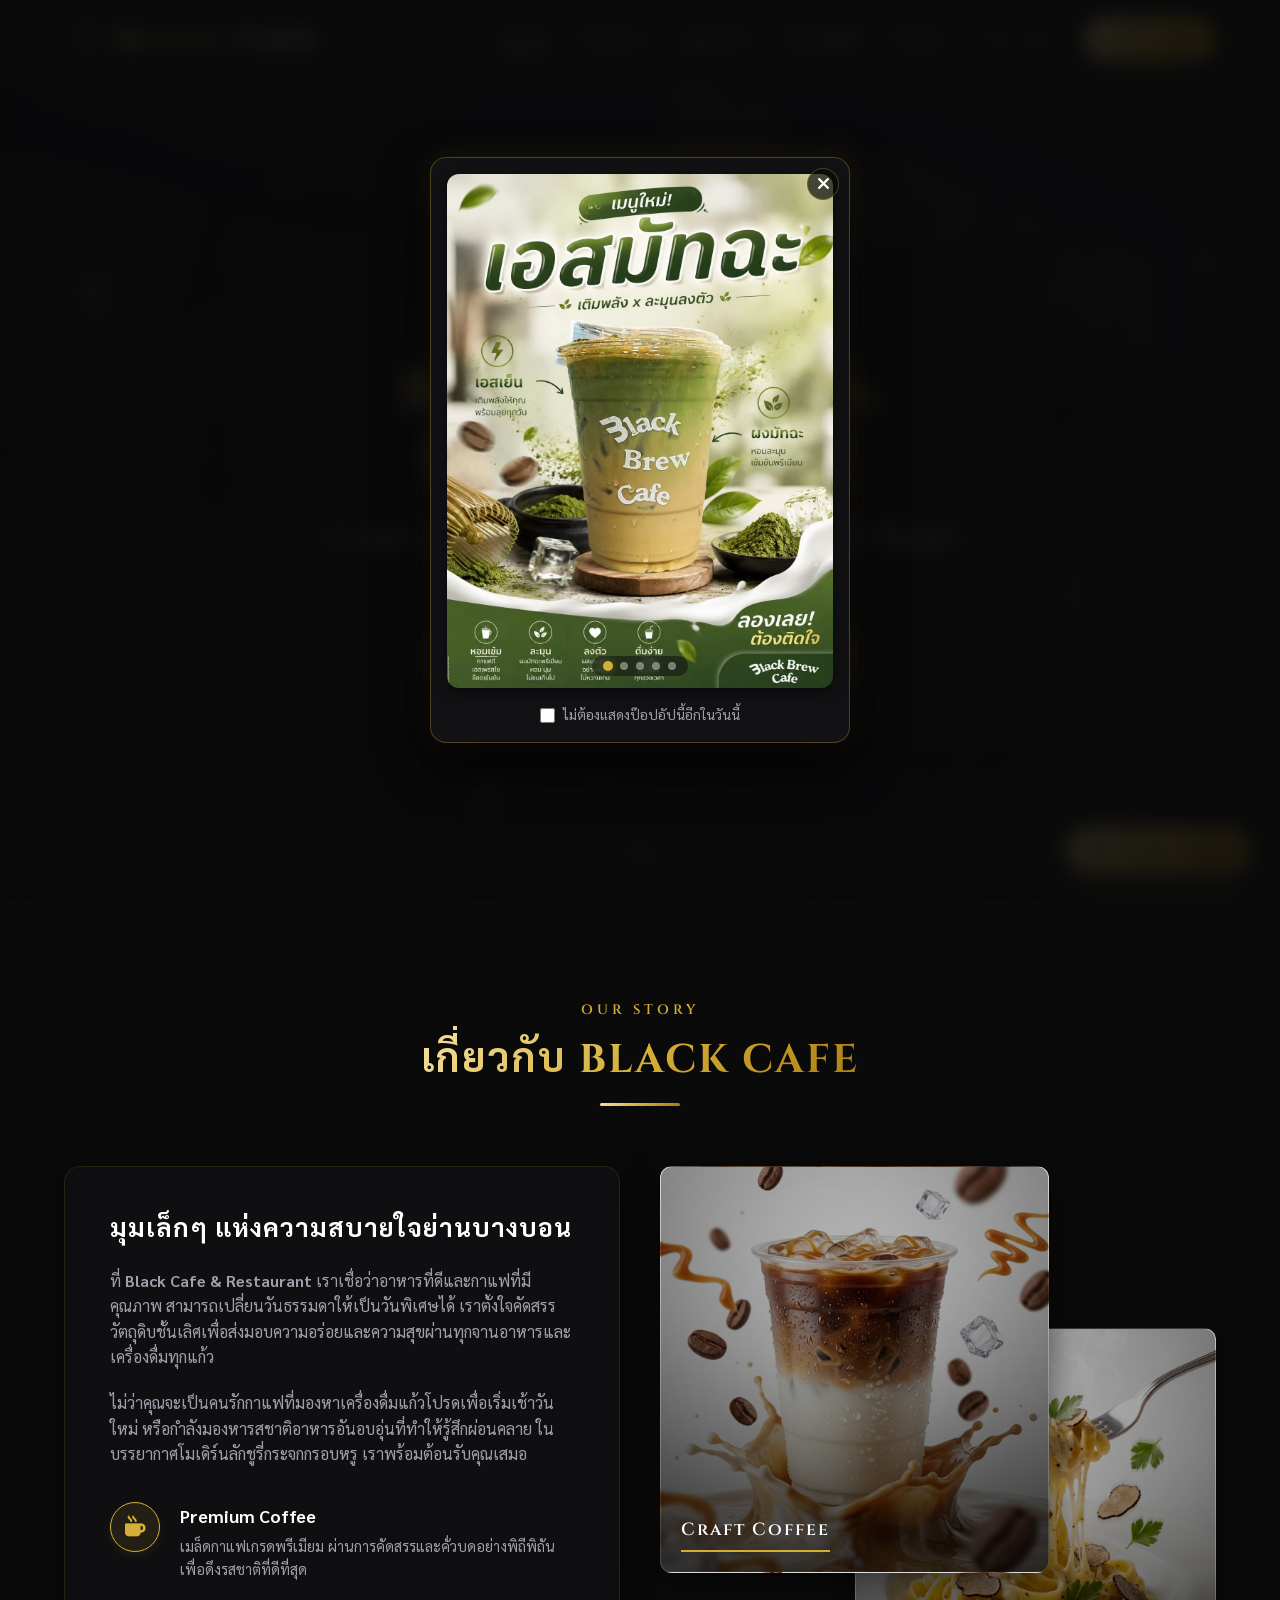
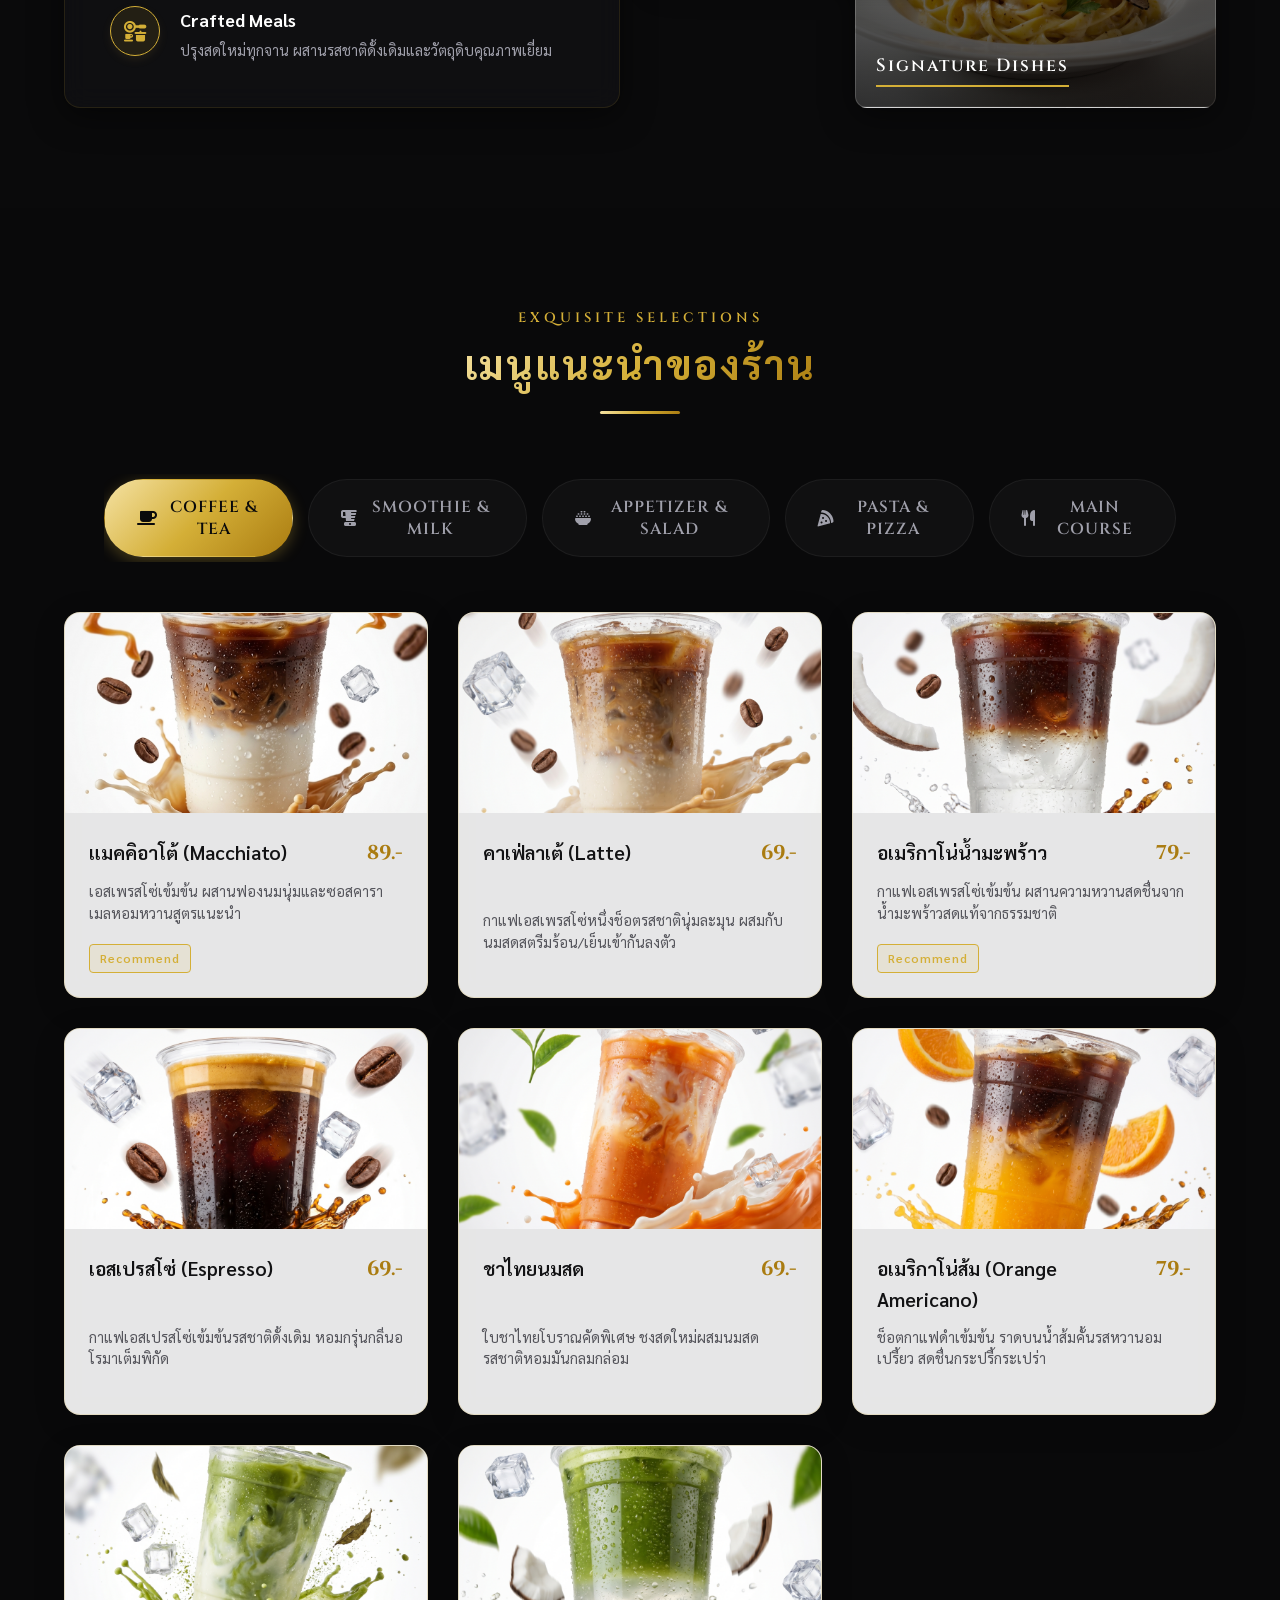
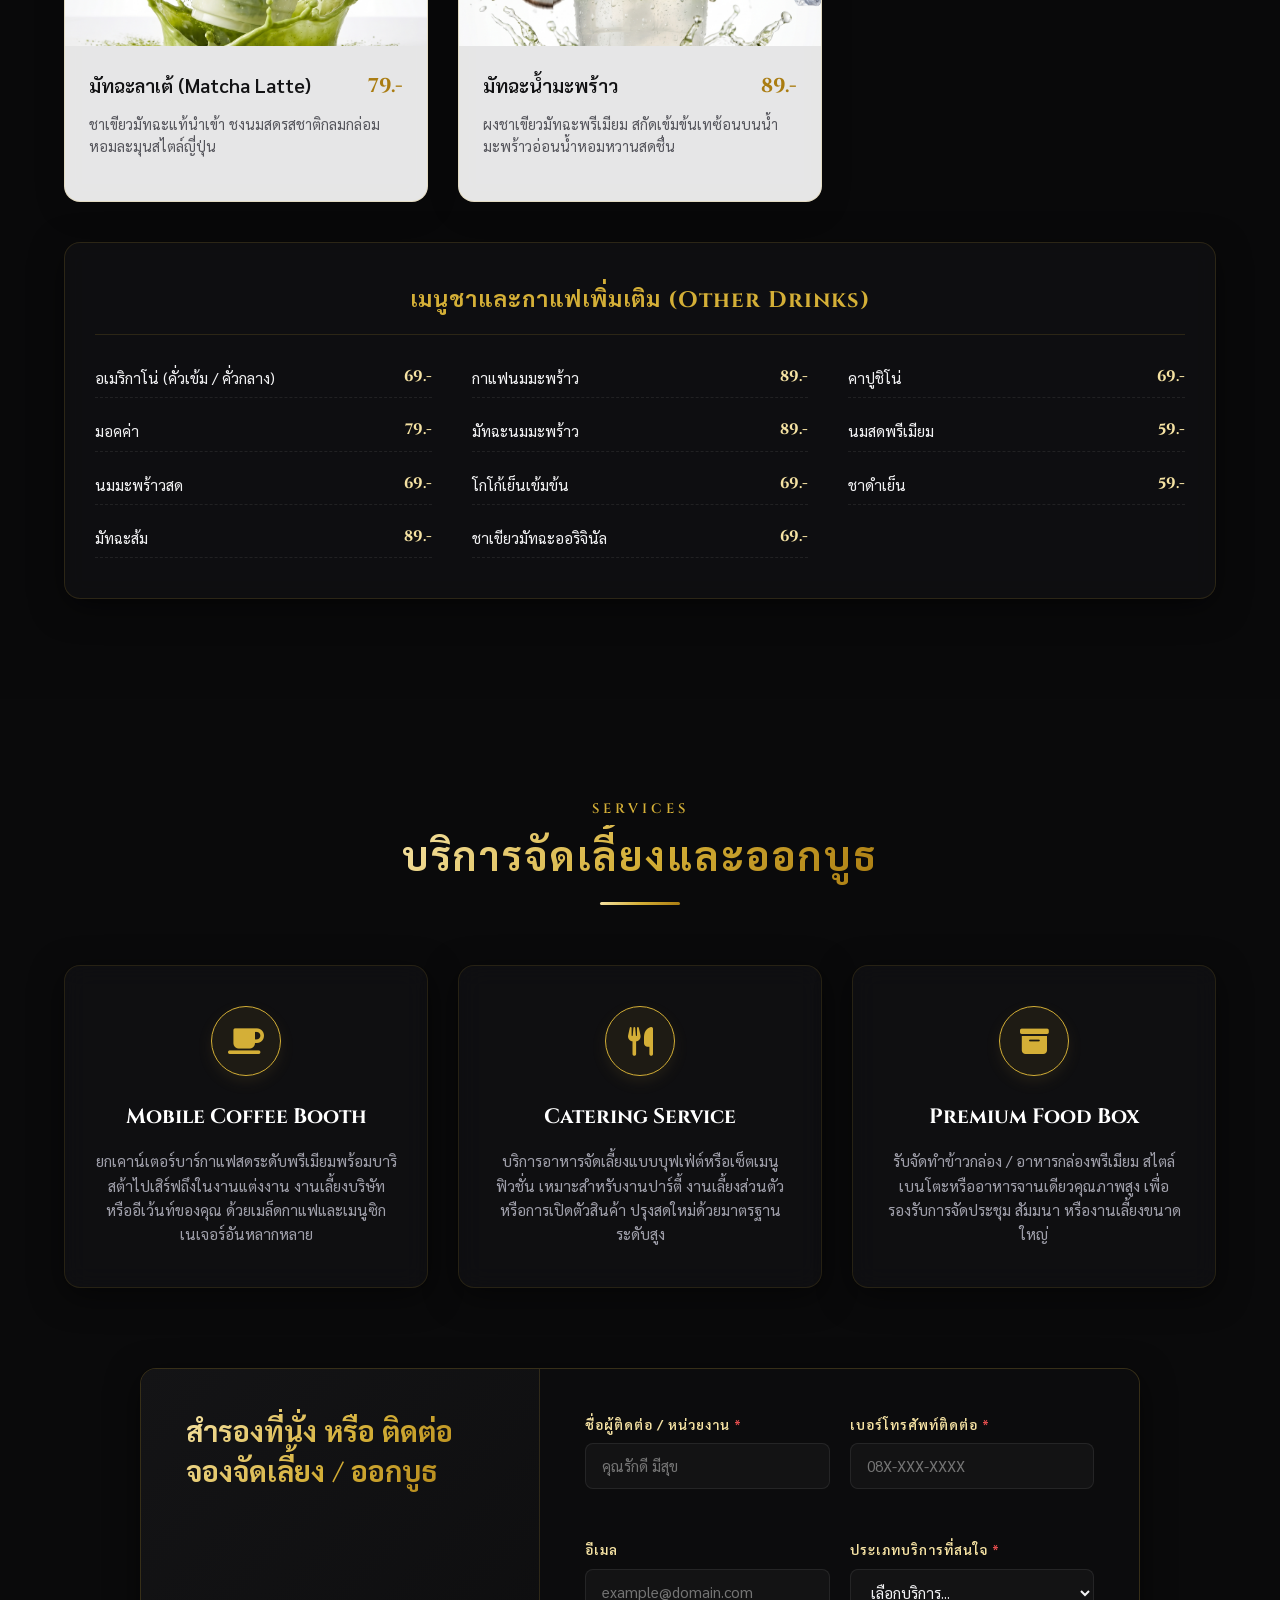
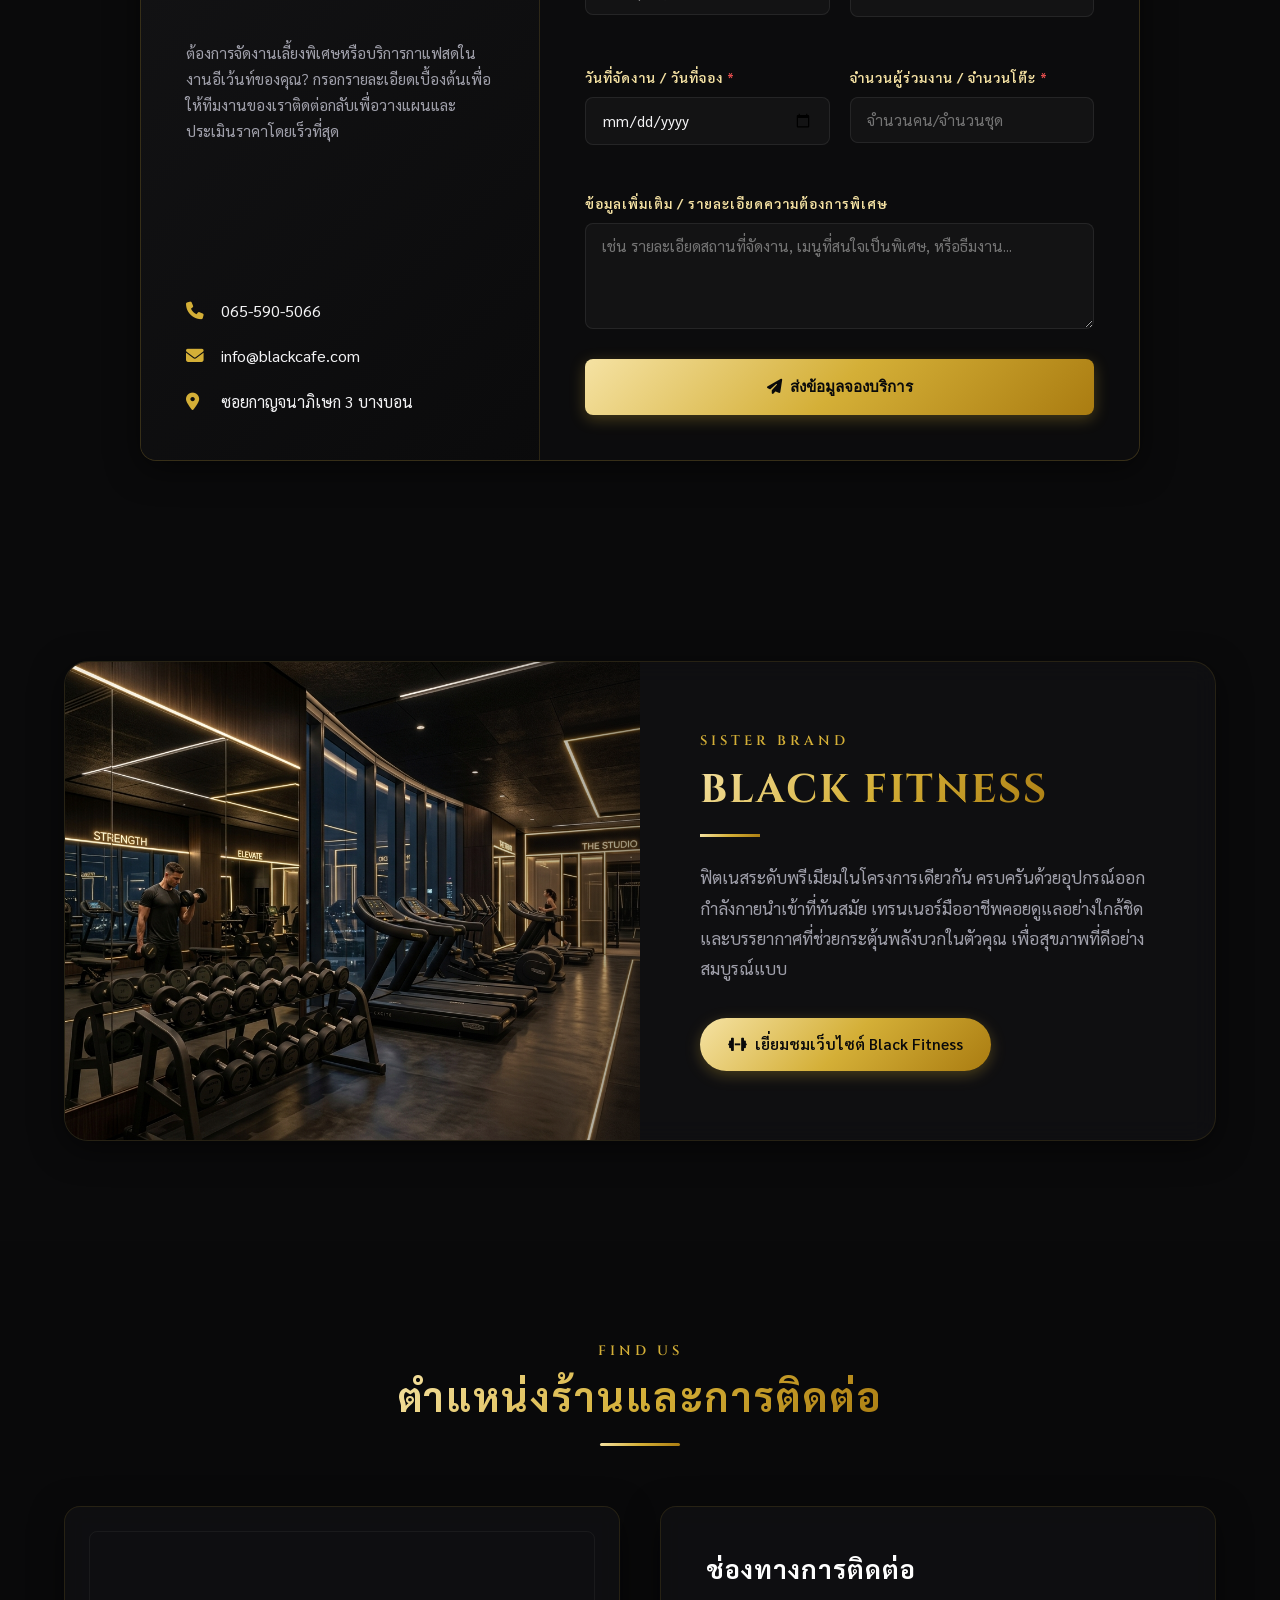
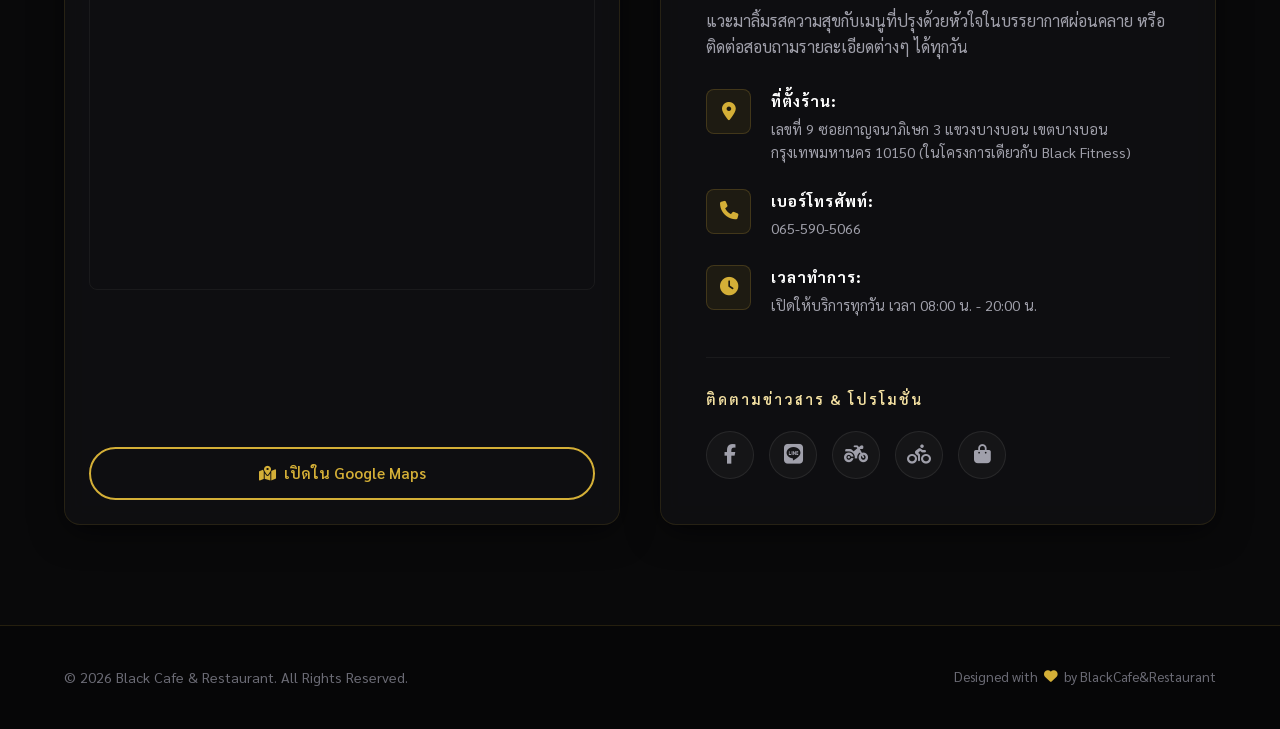
==== commit d6af4573: "Add sister brand Black Fitness section with a premium gym image and link" ====
--- a/index.html
+++ b/index.html
@@ -891,6 +891,26 @@
         </div>
     </section>
 
+    <!-- Fitness Partner Section -->
+    <section id="fitness-partner" class="section">
+        <div class="container">
+            <div class="fitness-partner-card glass-card">
+                <div class="partner-image-side" style="background-image: url('assets/black_fitness_gym.png');"></div>
+                <div class="partner-info-side">
+                    <span class="section-tag" data-trn-key="partner-tag">SISTER BRAND</span>
+                    <h2 class="section-title-partner" data-trn-key="partner-title">BLACK FITNESS</h2>
+                    <div class="gold-divider-left"></div>
+                    <p class="partner-desc" data-trn-key="partner-desc">
+                        ฟิตเนสระดับพรีเมียมในโครงการเดียวกัน ครบครันด้วยอุปกรณ์ออกกำลังกายนำเข้าที่ทันสมัย เทรนเนอร์มืออาชีพคอยดูแลอย่างใกล้ชิด และบรรยากาศที่ช่วยกระตุ้นพลังบวกในตัวคุณ เพื่อสุขภาพที่ดีอย่างสมบูรณ์แบบ
+                    </p>
+                    <a href="https://edmaemongkon.github.io/Black-Fitness/" target="_blank" rel="noopener noreferrer" class="btn-gold" data-trn-key="btn-partner-link">
+                        <i class="fa-solid fa-dumbbell"></i> เยี่ยมชมเว็บไซต์ Black Fitness
+                    </a>
+                </div>
+            </div>
+        </div>
+    </section>
+
     <!-- Location & Map Section -->
     <section id="contact" class="section bg-dark-overlay">
         <div class="container">
--- a/style.css
+++ b/style.css
@@ -52,7 +52,7 @@
     --backdrop-blur: blur(12px);
     
     /* Fonts */
-    --font-heading: 'Cinzel', serif;
+    --font-heading: 'Cinzel', 'Sarabun', 'Noto Sans Thai', serif;
     --font-body: 'Sarabun', 'Google Sans', 'Plus Jakarta Sans', 'Noto Sans Thai', sans-serif;
     
     /* Transitions */
@@ -211,6 +211,11 @@
     -webkit-background-clip: text;
     -webkit-text-fill-color: transparent;
     display: inline-block;
+    line-height: 1.4;
+    padding-top: 0.15em;
+    padding-bottom: 0.15em;
+    margin-top: -0.15em;
+    margin-bottom: -0.15em;
 }
 
 .gold-divider {
@@ -950,7 +955,10 @@
     -webkit-background-clip: text;
     -webkit-text-fill-color: transparent;
     margin-bottom: 20px;
-    line-height: 1.3;
+    line-height: 1.4;
+    padding-top: 0.15em;
+    padding-bottom: 0.15em;
+    margin-top: -0.15em;
 }
 
 .booking-info p {
@@ -1943,3 +1951,105 @@
         gap: 15px;
     }
 }
+
+/* ==========================================
+   FITNESS PARTNER SECTION
+   ========================================== */
+#fitness-partner {
+    padding: 100px 0;
+}
+
+.fitness-partner-card {
+    display: flex;
+    flex-direction: row;
+    min-height: 480px;
+    border-radius: 24px;
+    overflow: hidden;
+    background: var(--glass-bg);
+    border: 1px solid var(--glass-border);
+    backdrop-filter: var(--backdrop-blur);
+    -webkit-backdrop-filter: var(--backdrop-blur);
+    box-shadow: var(--glass-shadow);
+    transition: var(--transition-smooth);
+}
+
+.fitness-partner-card:hover {
+    transform: translateY(-5px);
+    border-color: var(--glass-border-hover);
+    box-shadow: 0 15px 40px rgba(212, 175, 55, 0.15), var(--glass-shadow);
+}
+
+.partner-image-side {
+    width: 50%;
+    background-size: cover;
+    background-position: center;
+    position: relative;
+    min-height: 300px;
+}
+
+.partner-image-side::after {
+    content: '';
+    position: absolute;
+    top: 0;
+    left: 0;
+    width: 100%;
+    height: 100%;
+    background: linear-gradient(to right, rgba(10, 10, 11, 0) 60%, rgba(10, 10, 11, 0.4) 100%);
+}
+
+.partner-info-side {
+    width: 50%;
+    padding: 60px;
+    display: flex;
+    flex-direction: column;
+    justify-content: center;
+    align-items: flex-start;
+}
+
+.section-title-partner {
+    font-family: var(--font-heading);
+    font-size: 2.5rem;
+    font-weight: 700;
+    letter-spacing: 2px;
+    background: var(--gold-gradient);
+    -webkit-background-clip: text;
+    -webkit-text-fill-color: transparent;
+    display: inline-block;
+    line-height: 1.4;
+    padding-top: 0.15em;
+    padding-bottom: 0.15em;
+    margin-top: -0.15em;
+    margin-bottom: 10px;
+}
+
+.gold-divider-left {
+    width: 60px;
+    height: 3px;
+    background: var(--gold-gradient);
+    margin-bottom: 25px;
+}
+
+.partner-desc {
+    color: var(--text-secondary);
+    font-size: 1.05rem;
+    line-height: 1.8;
+    margin-bottom: 35px;
+}
+
+/* Responsive design for Partner section */
+@media (max-width: 991px) {
+    .fitness-partner-card {
+        flex-direction: column;
+    }
+    .partner-image-side {
+        width: 100%;
+        height: 350px;
+    }
+    .partner-image-side::after {
+        background: linear-gradient(to bottom, rgba(10, 10, 11, 0) 60%, rgba(10, 10, 11, 0.4) 100%);
+    }
+    .partner-info-side {
+        width: 100%;
+        padding: 40px 30px;
+    }
+}
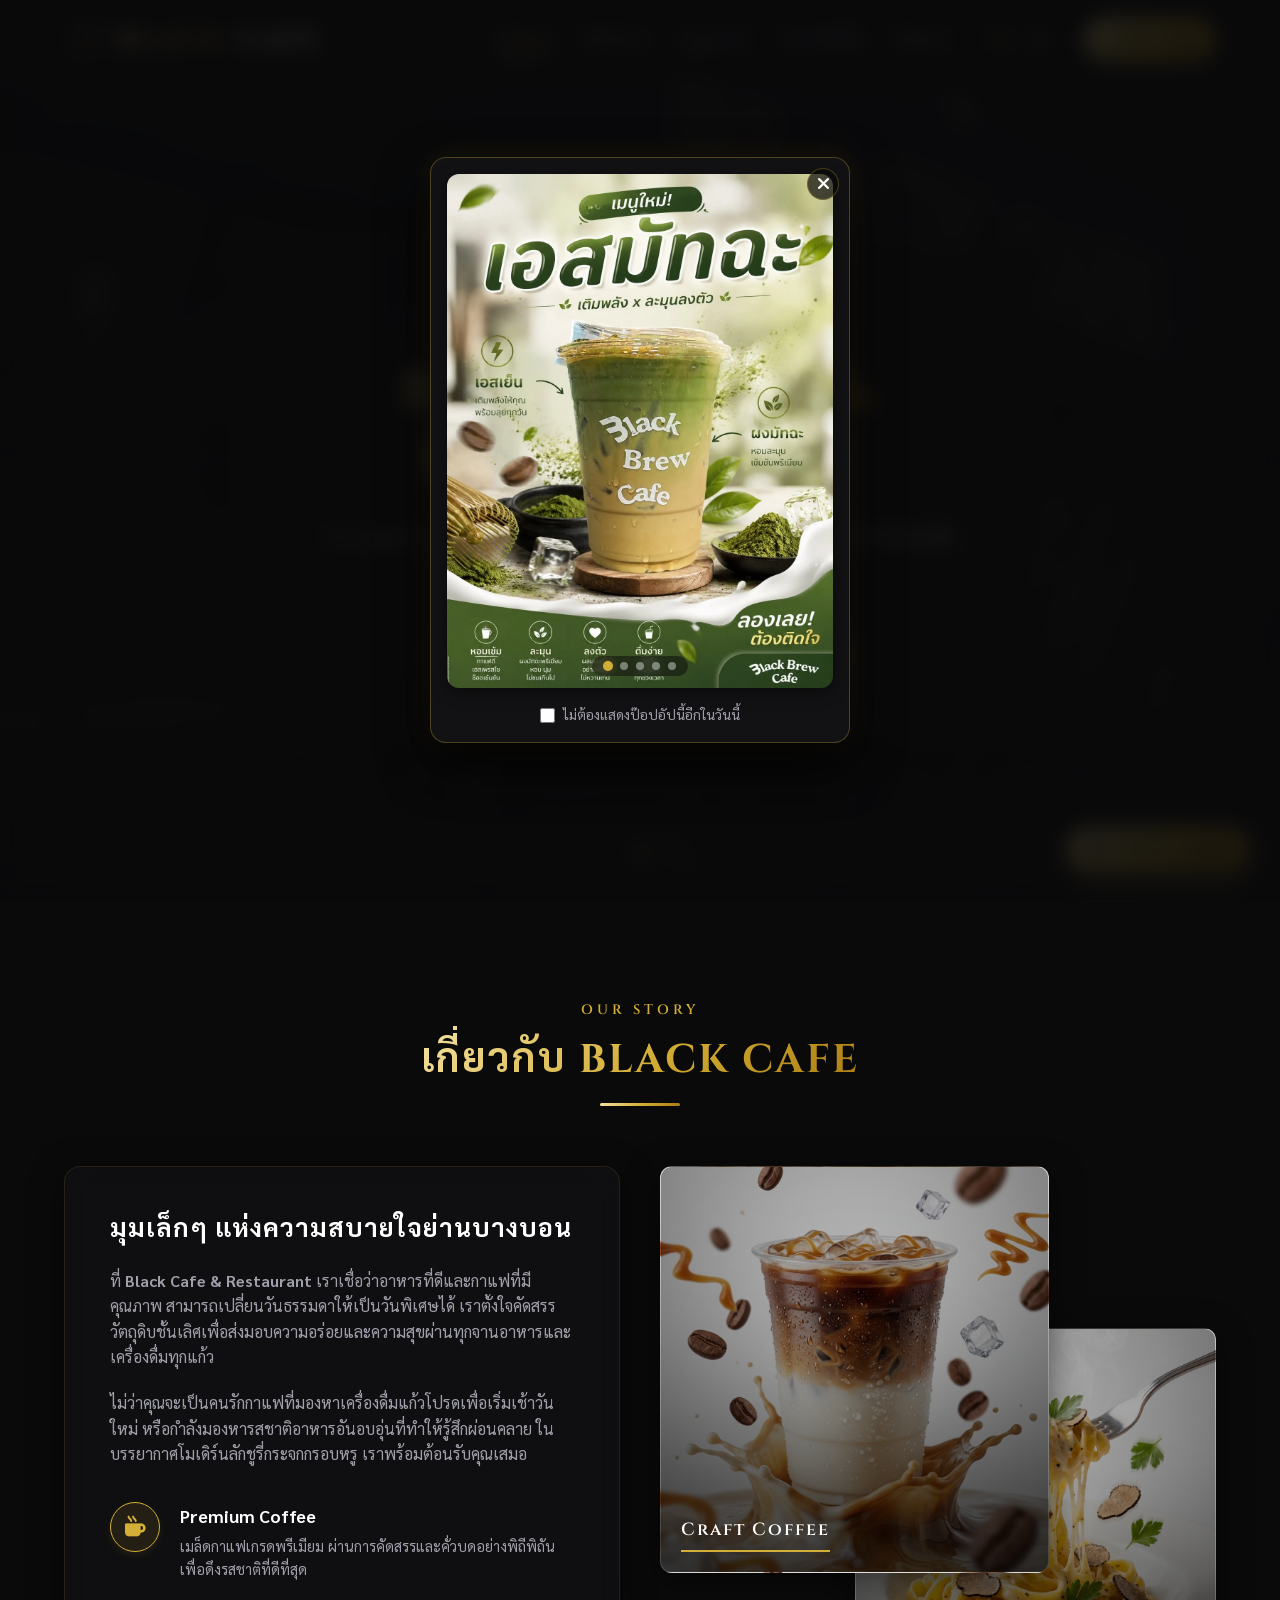
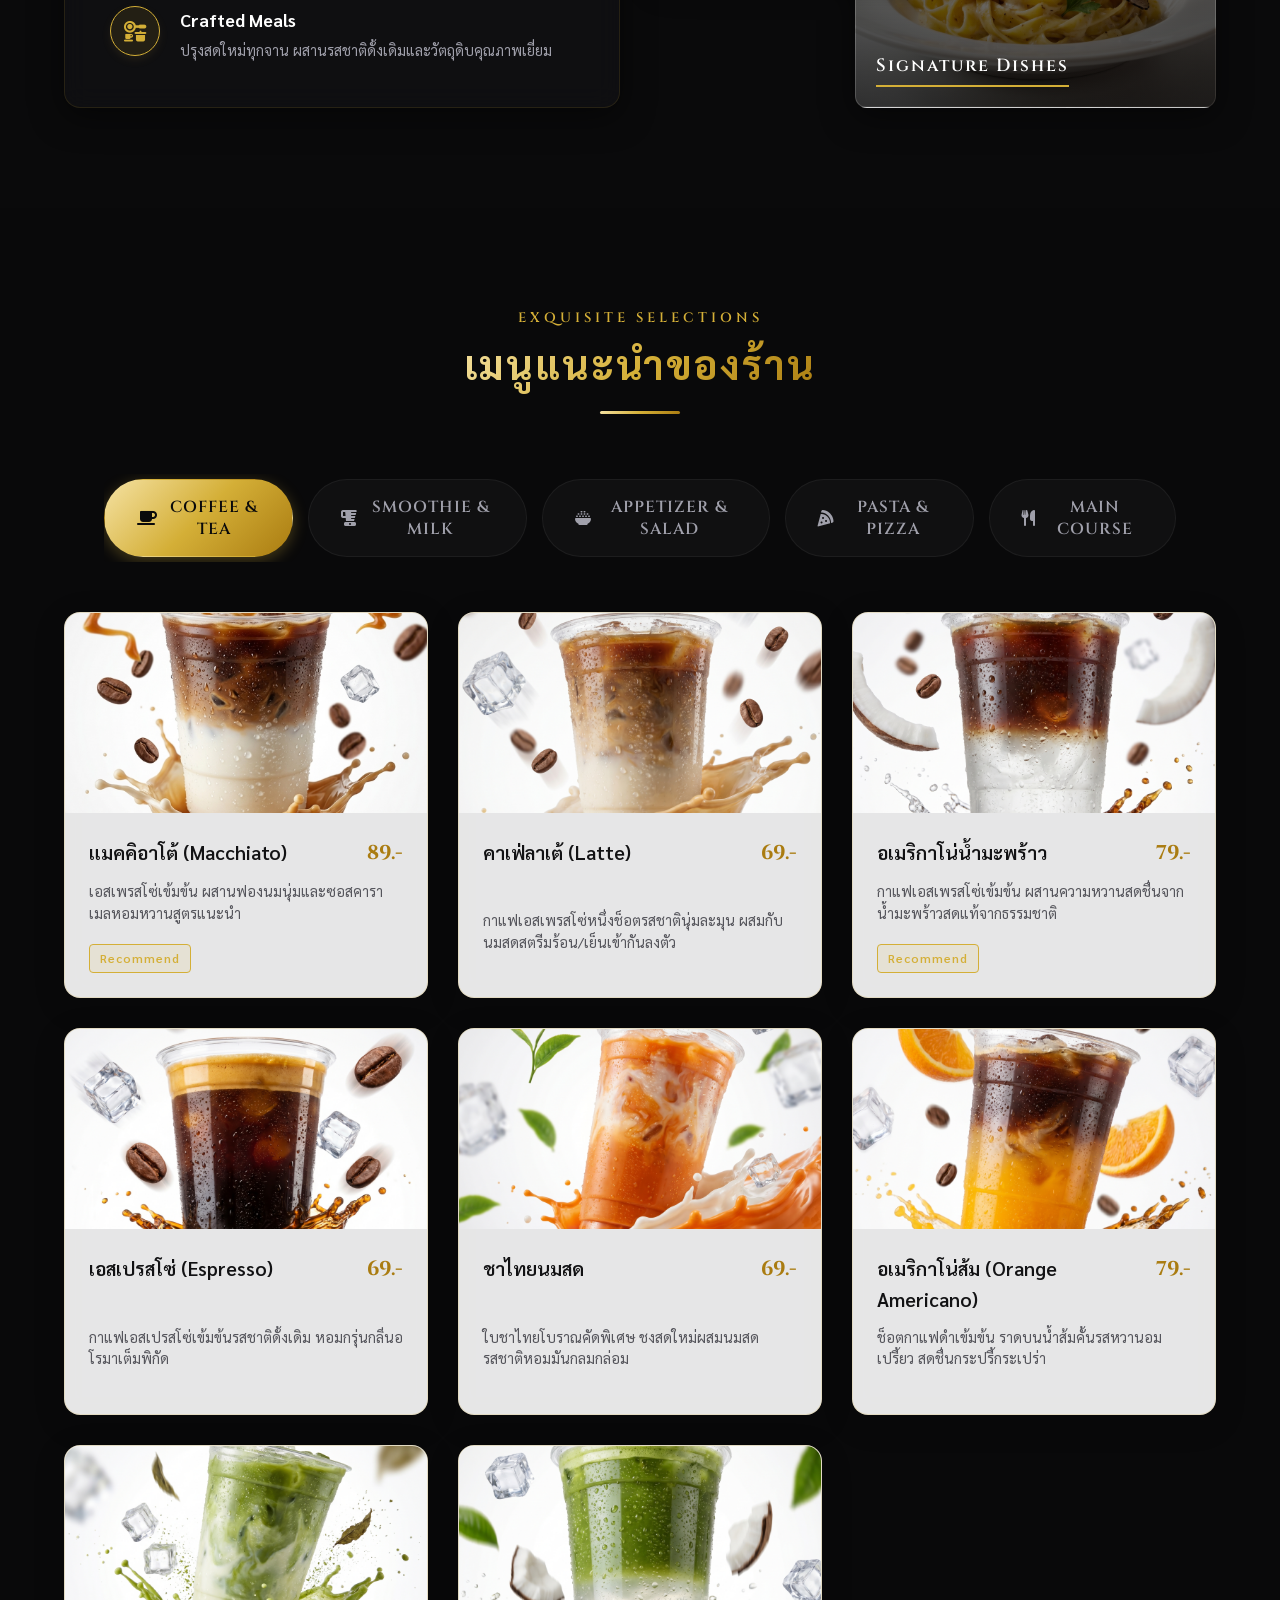
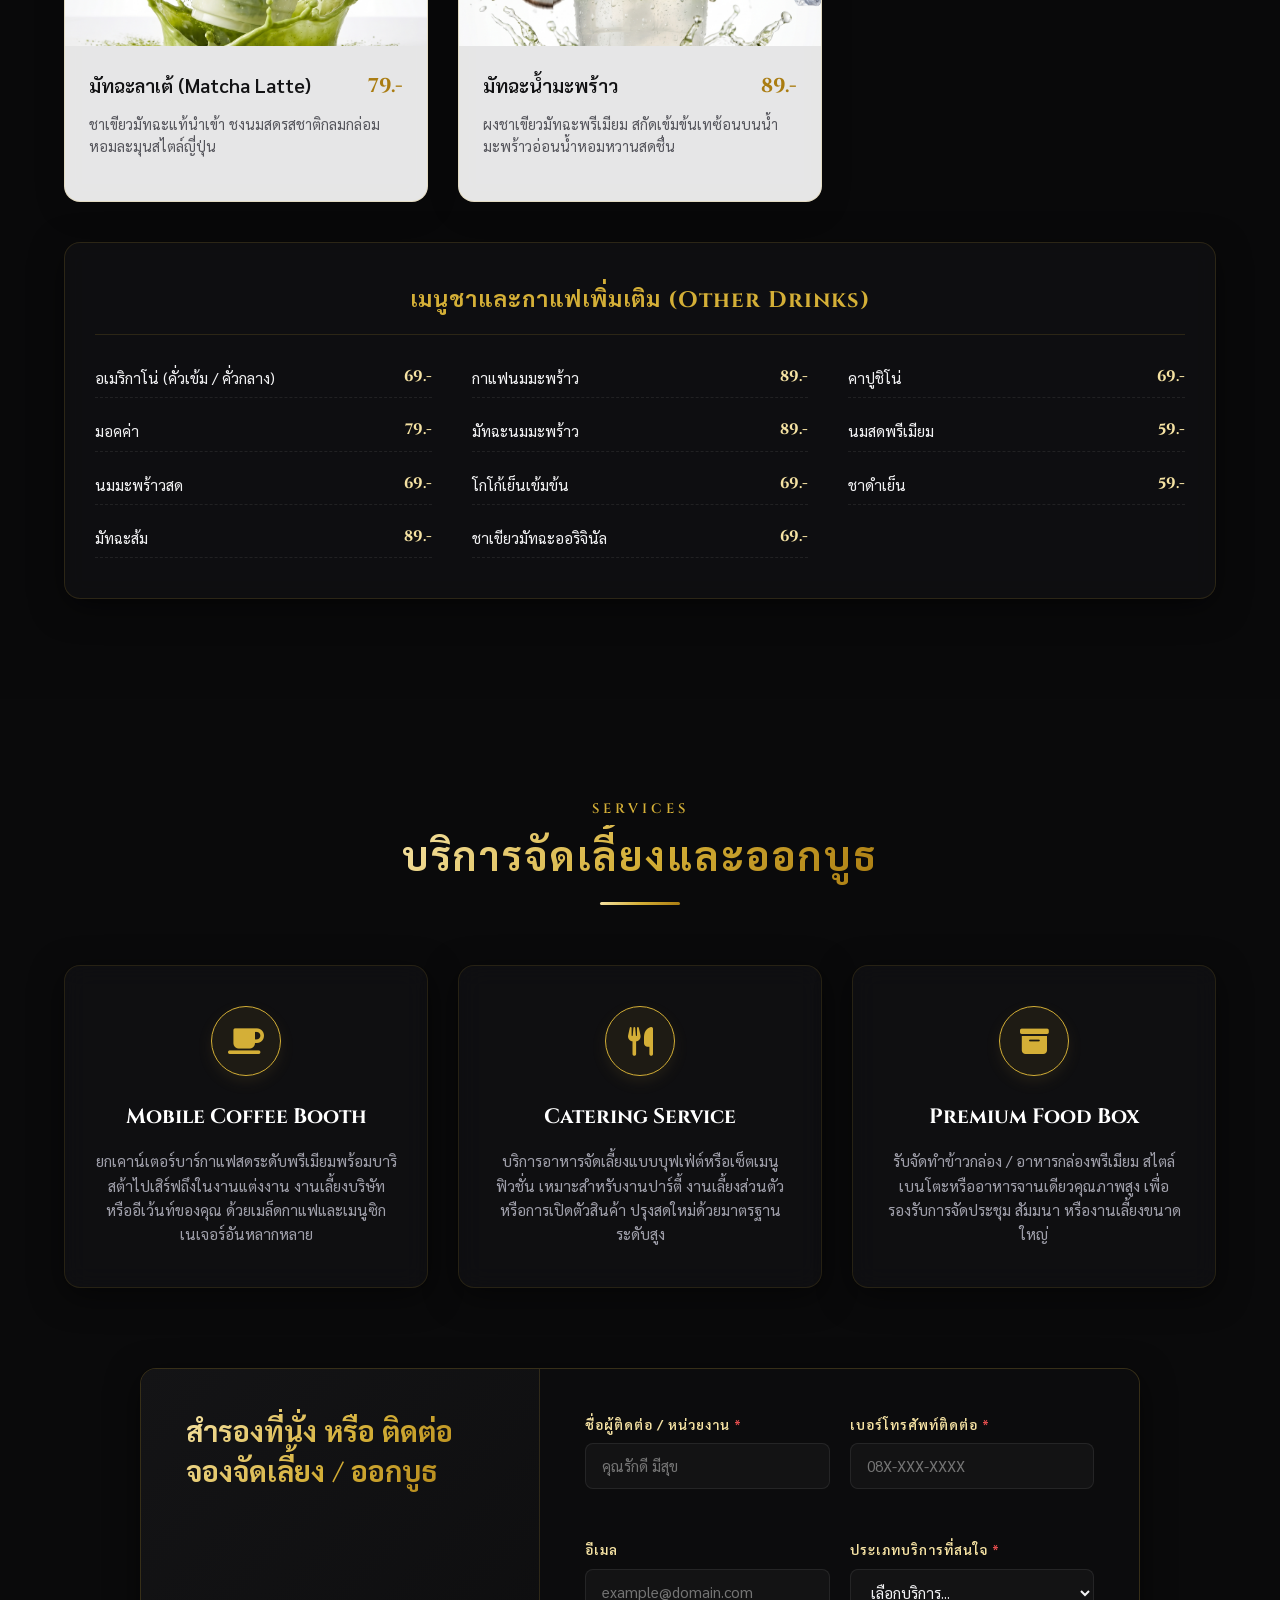
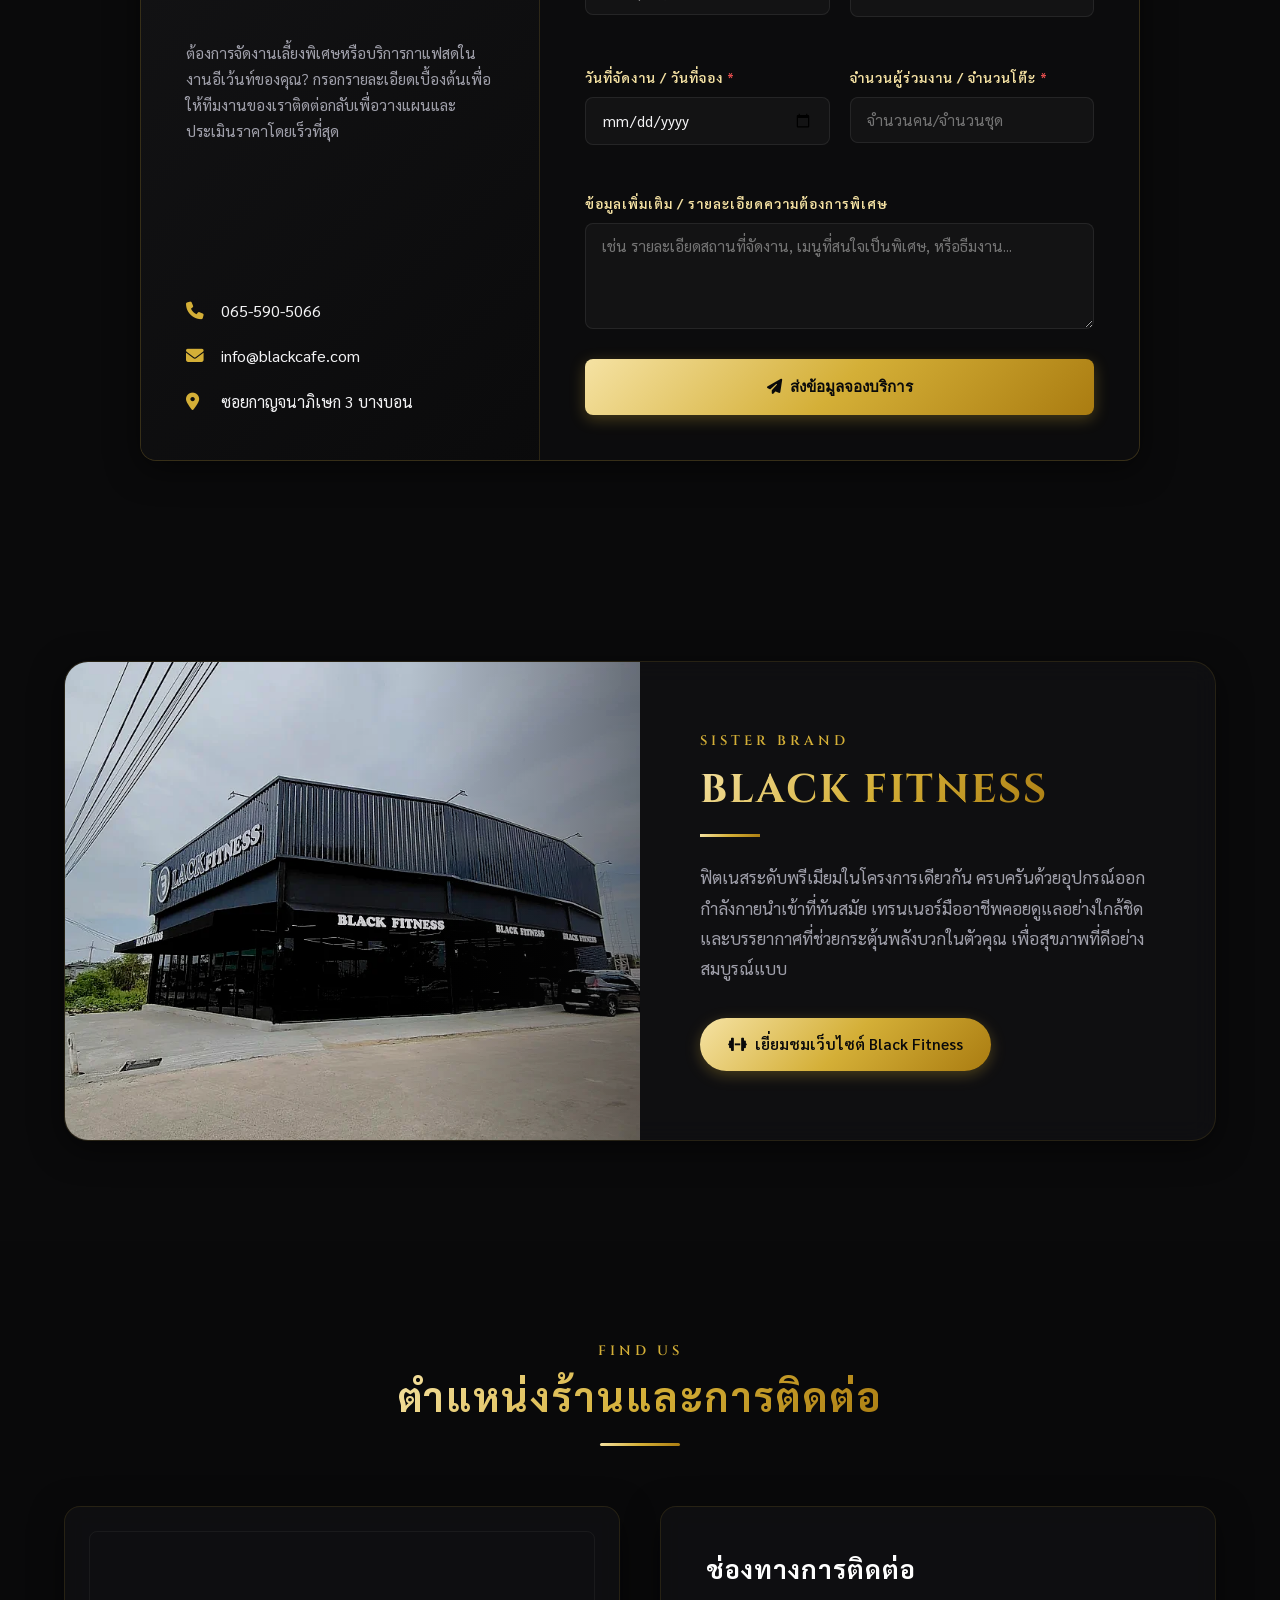
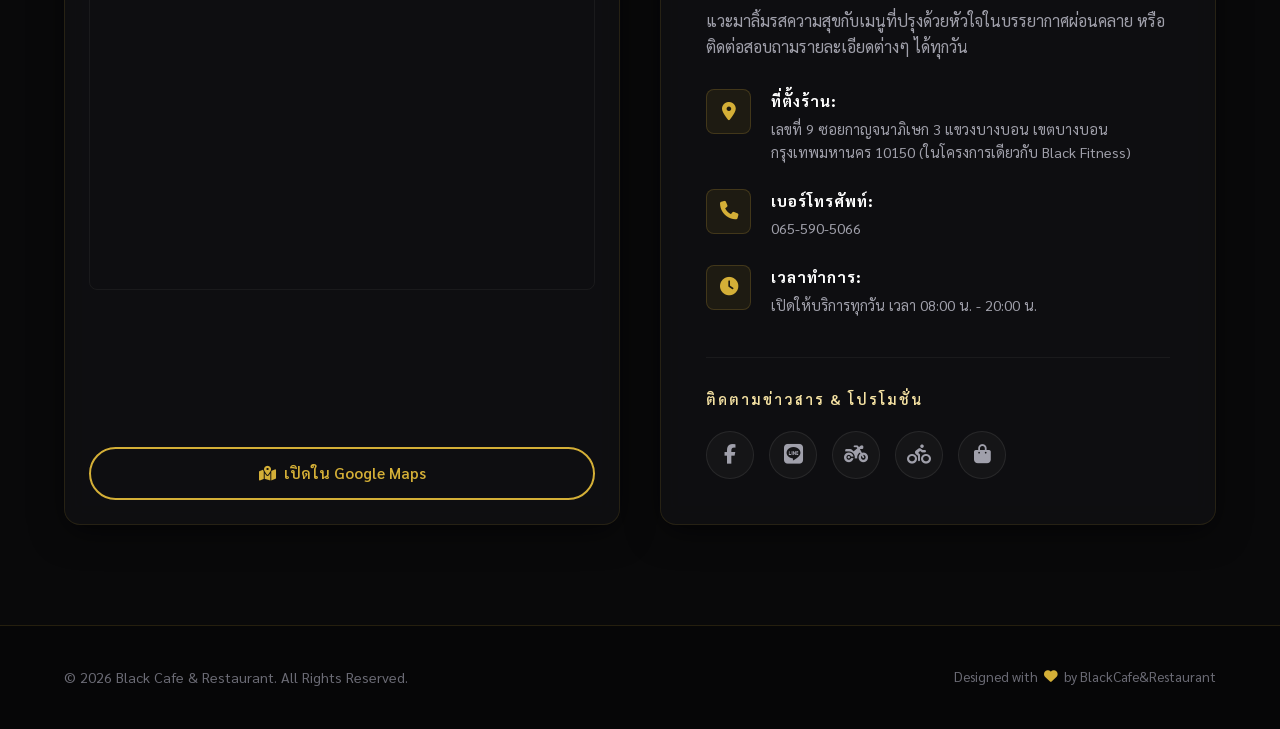
==== commit 4479e4ee: "Use real high-res webp gym image from Black Fitness repository" ====
--- a/index.html
+++ b/index.html
@@ -895,7 +895,7 @@
     <section id="fitness-partner" class="section">
         <div class="container">
             <div class="fitness-partner-card glass-card">
-                <div class="partner-image-side" style="background-image: url('assets/black_fitness_gym.png');"></div>
+                <div class="partner-image-side" style="background-image: url('assets/black_fitness_gym.webp');"></div>
                 <div class="partner-info-side">
                     <span class="section-tag" data-trn-key="partner-tag">SISTER BRAND</span>
                     <h2 class="section-title-partner" data-trn-key="partner-title">BLACK FITNESS</h2>
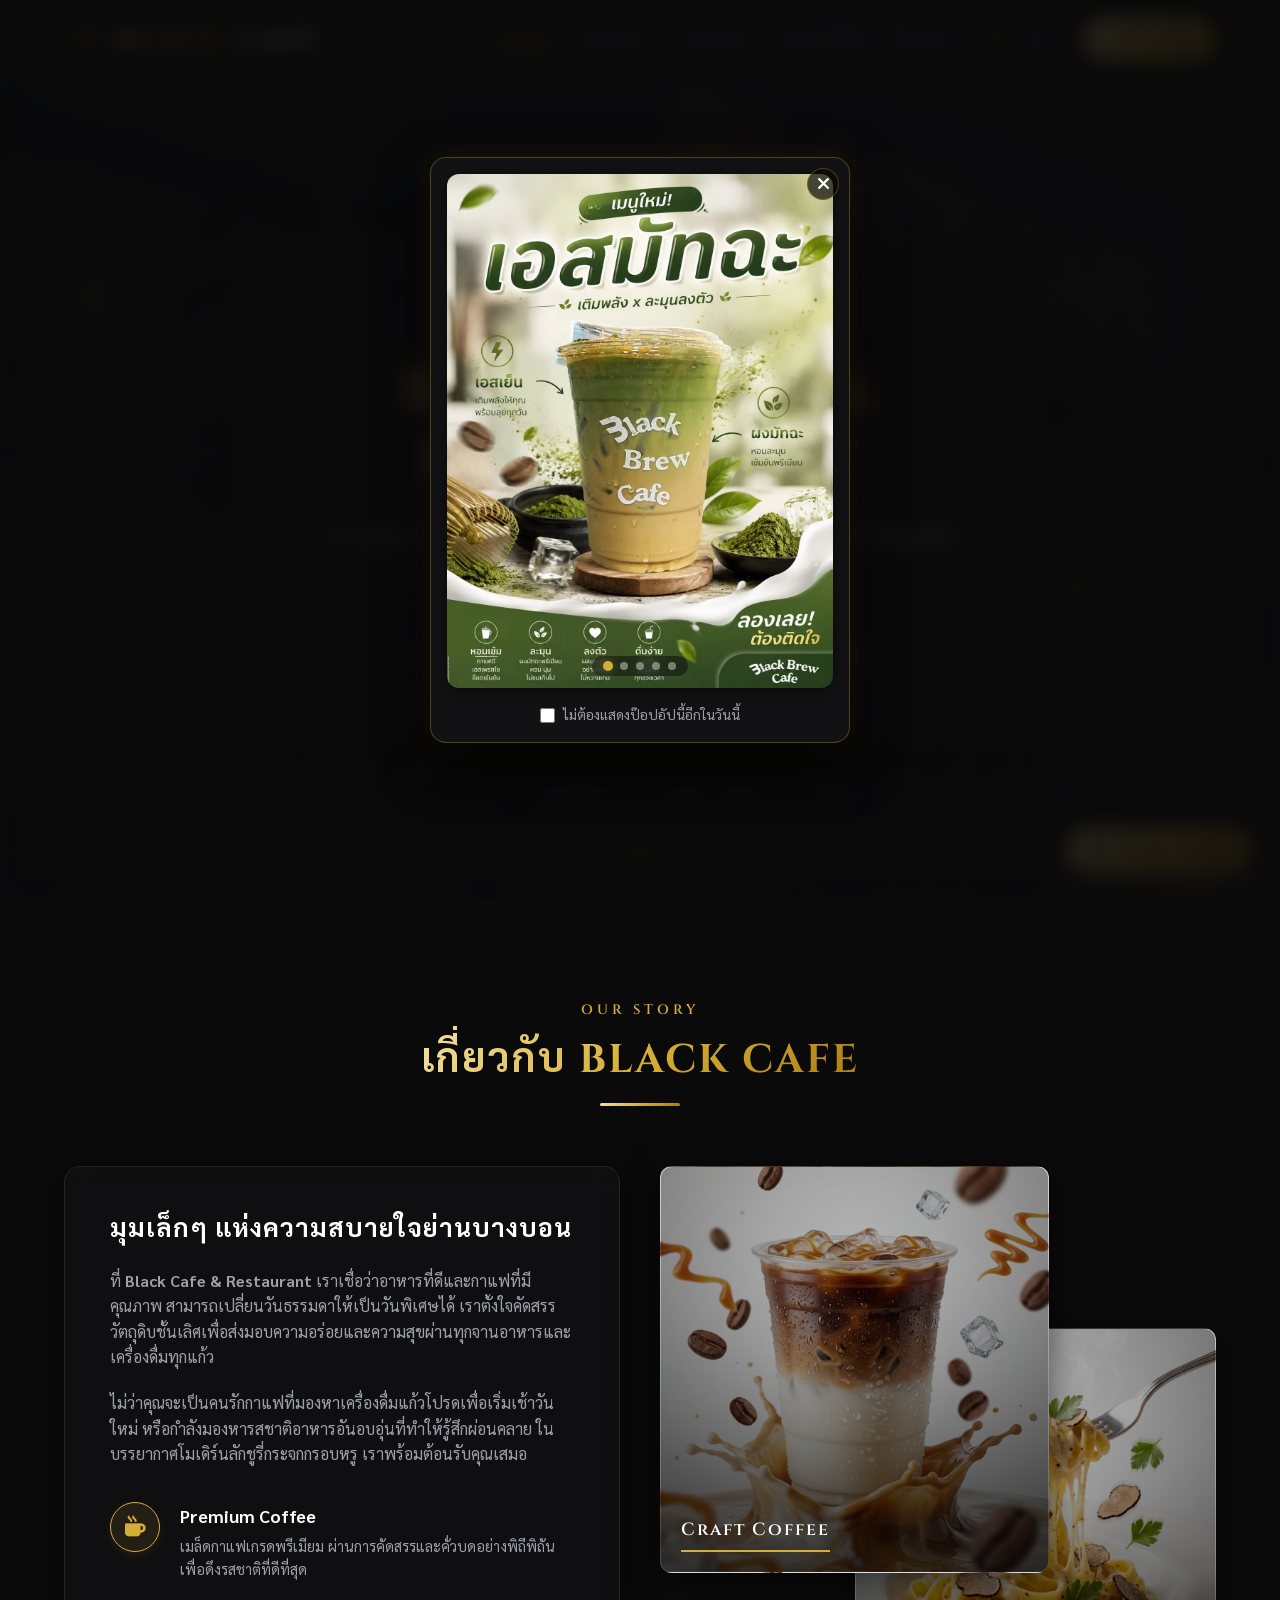
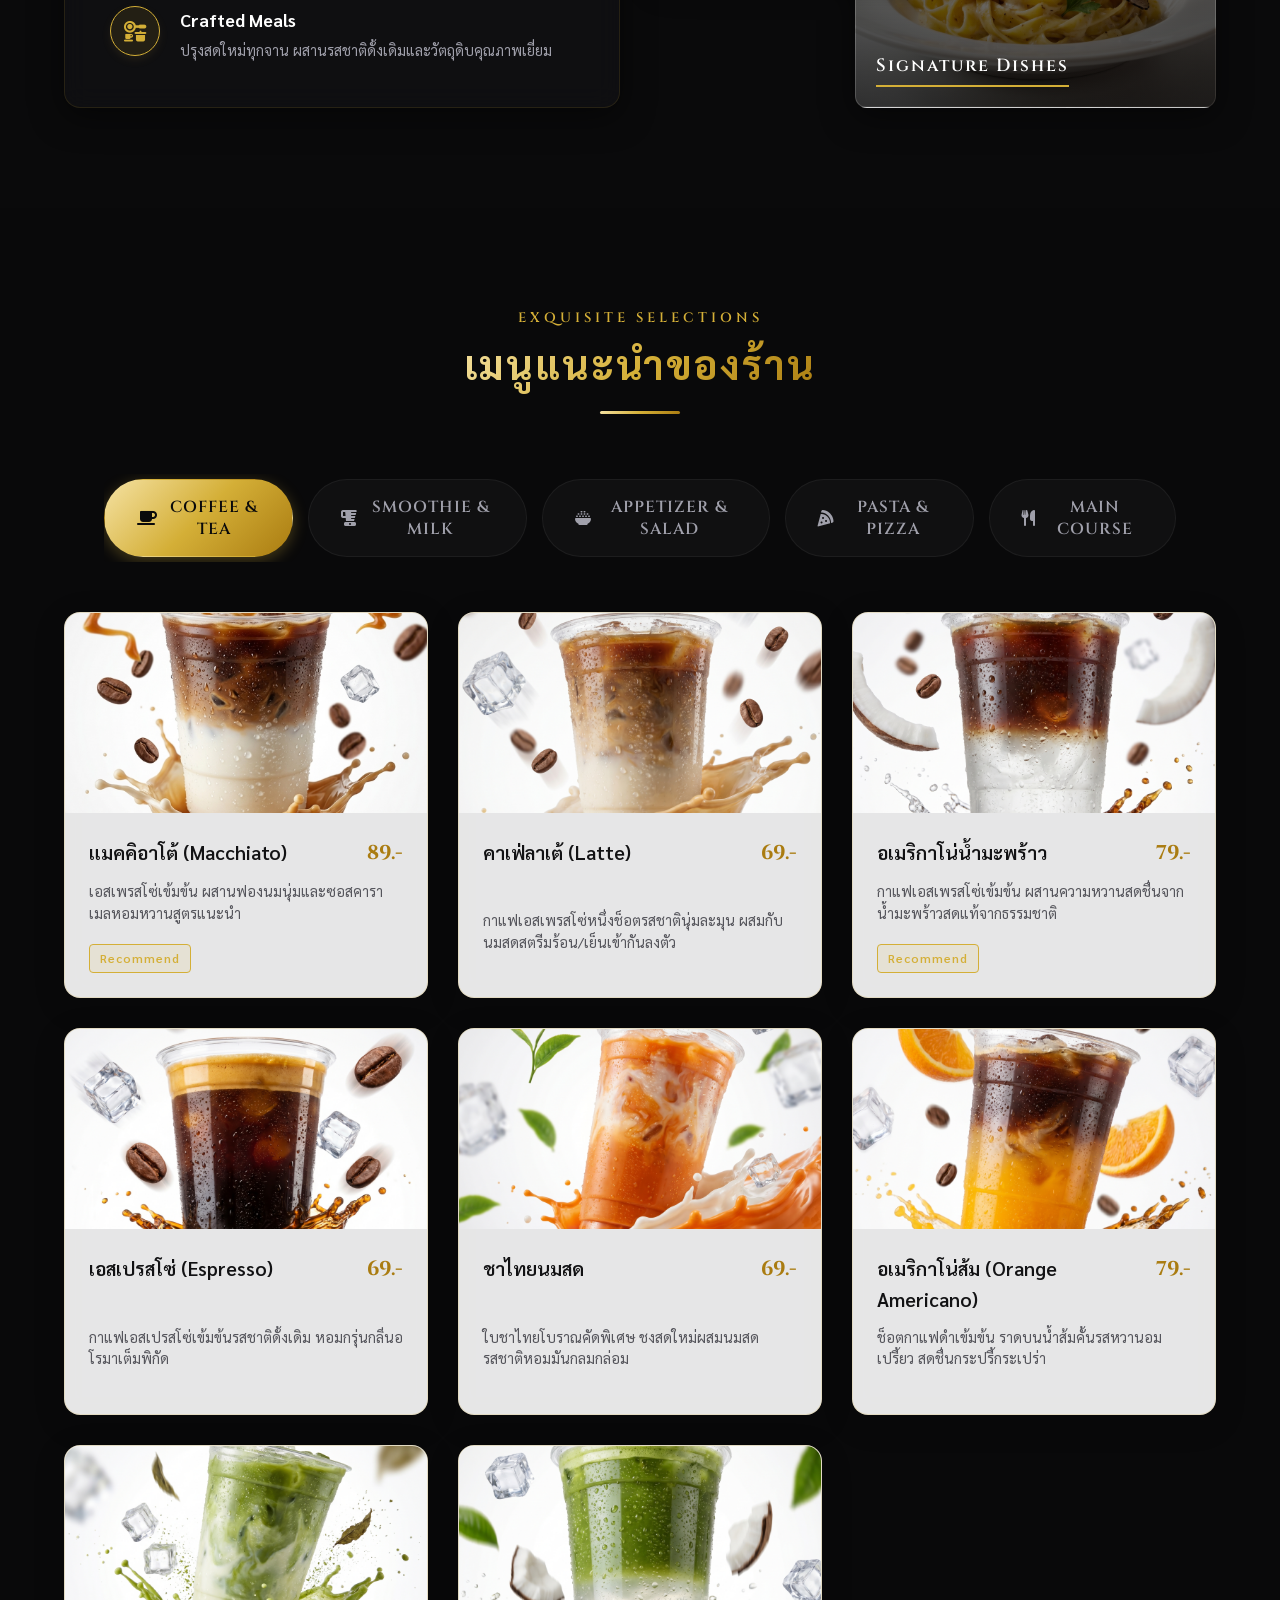
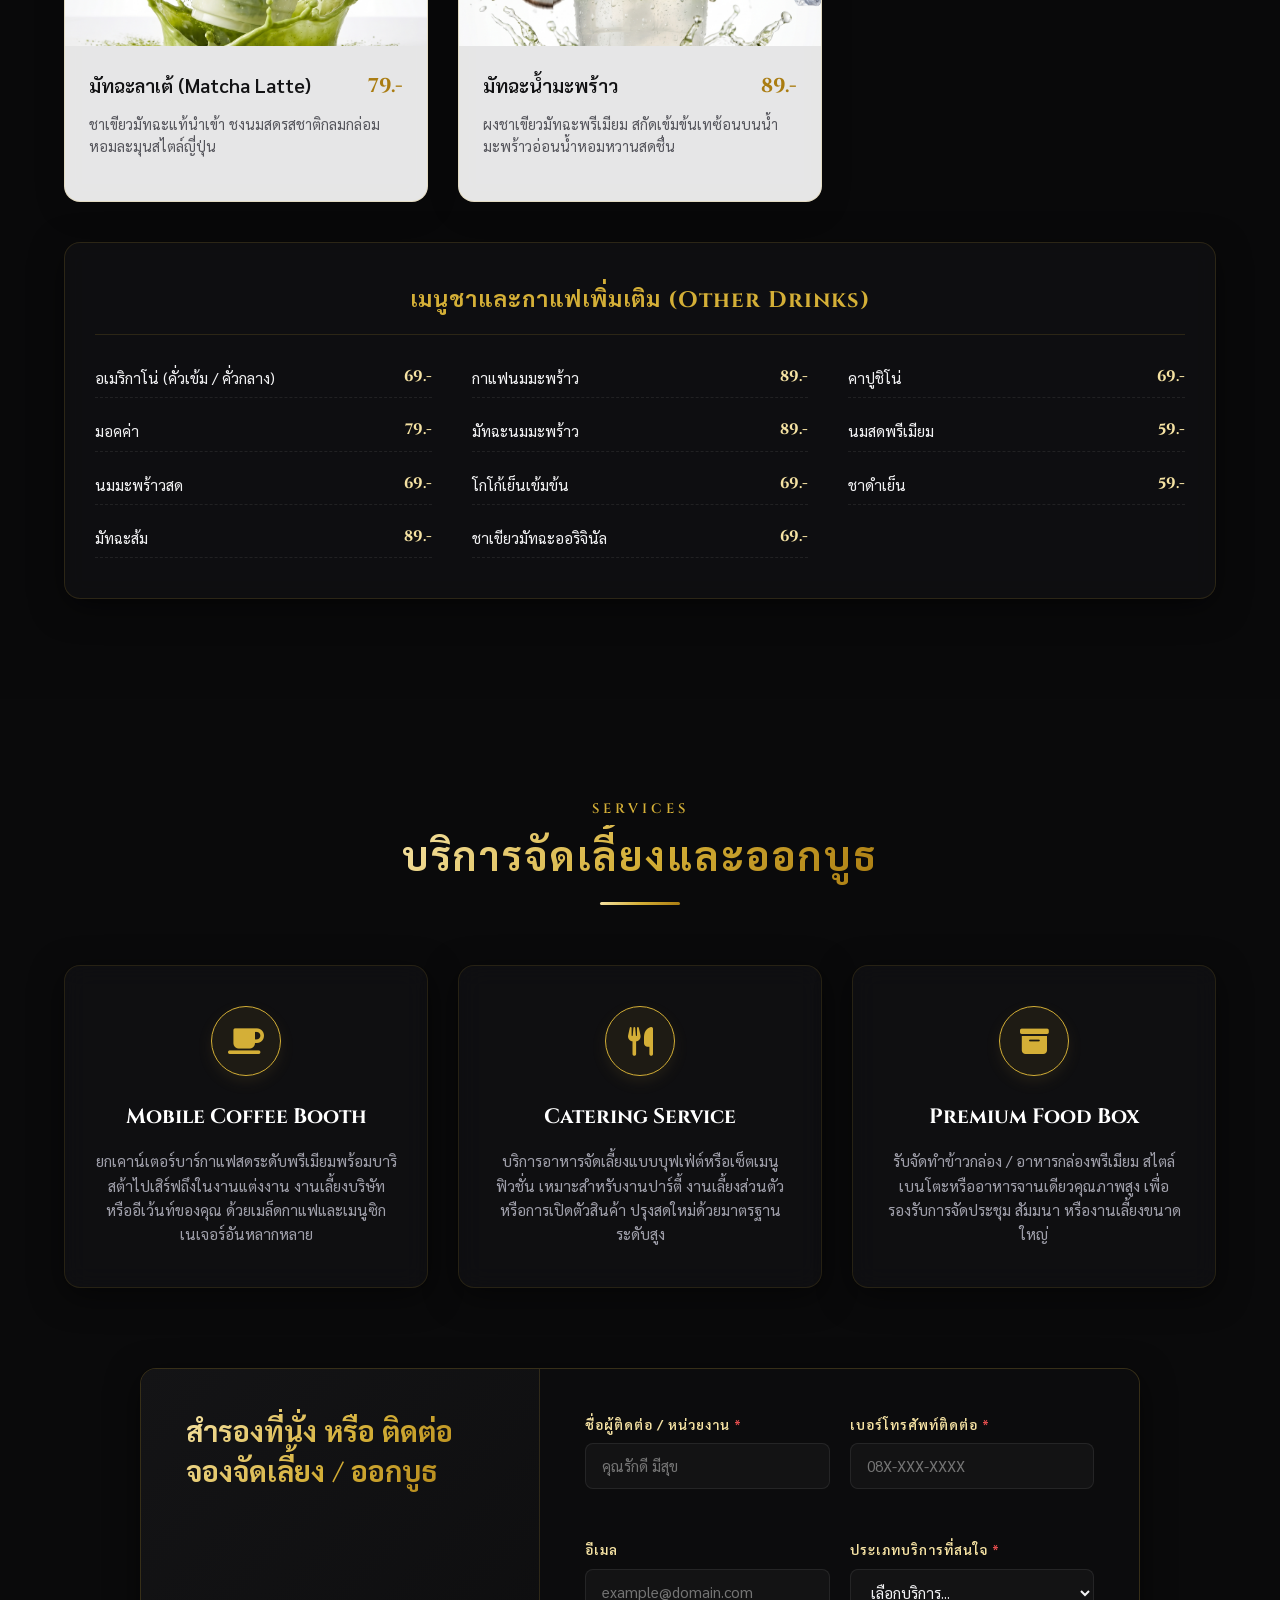
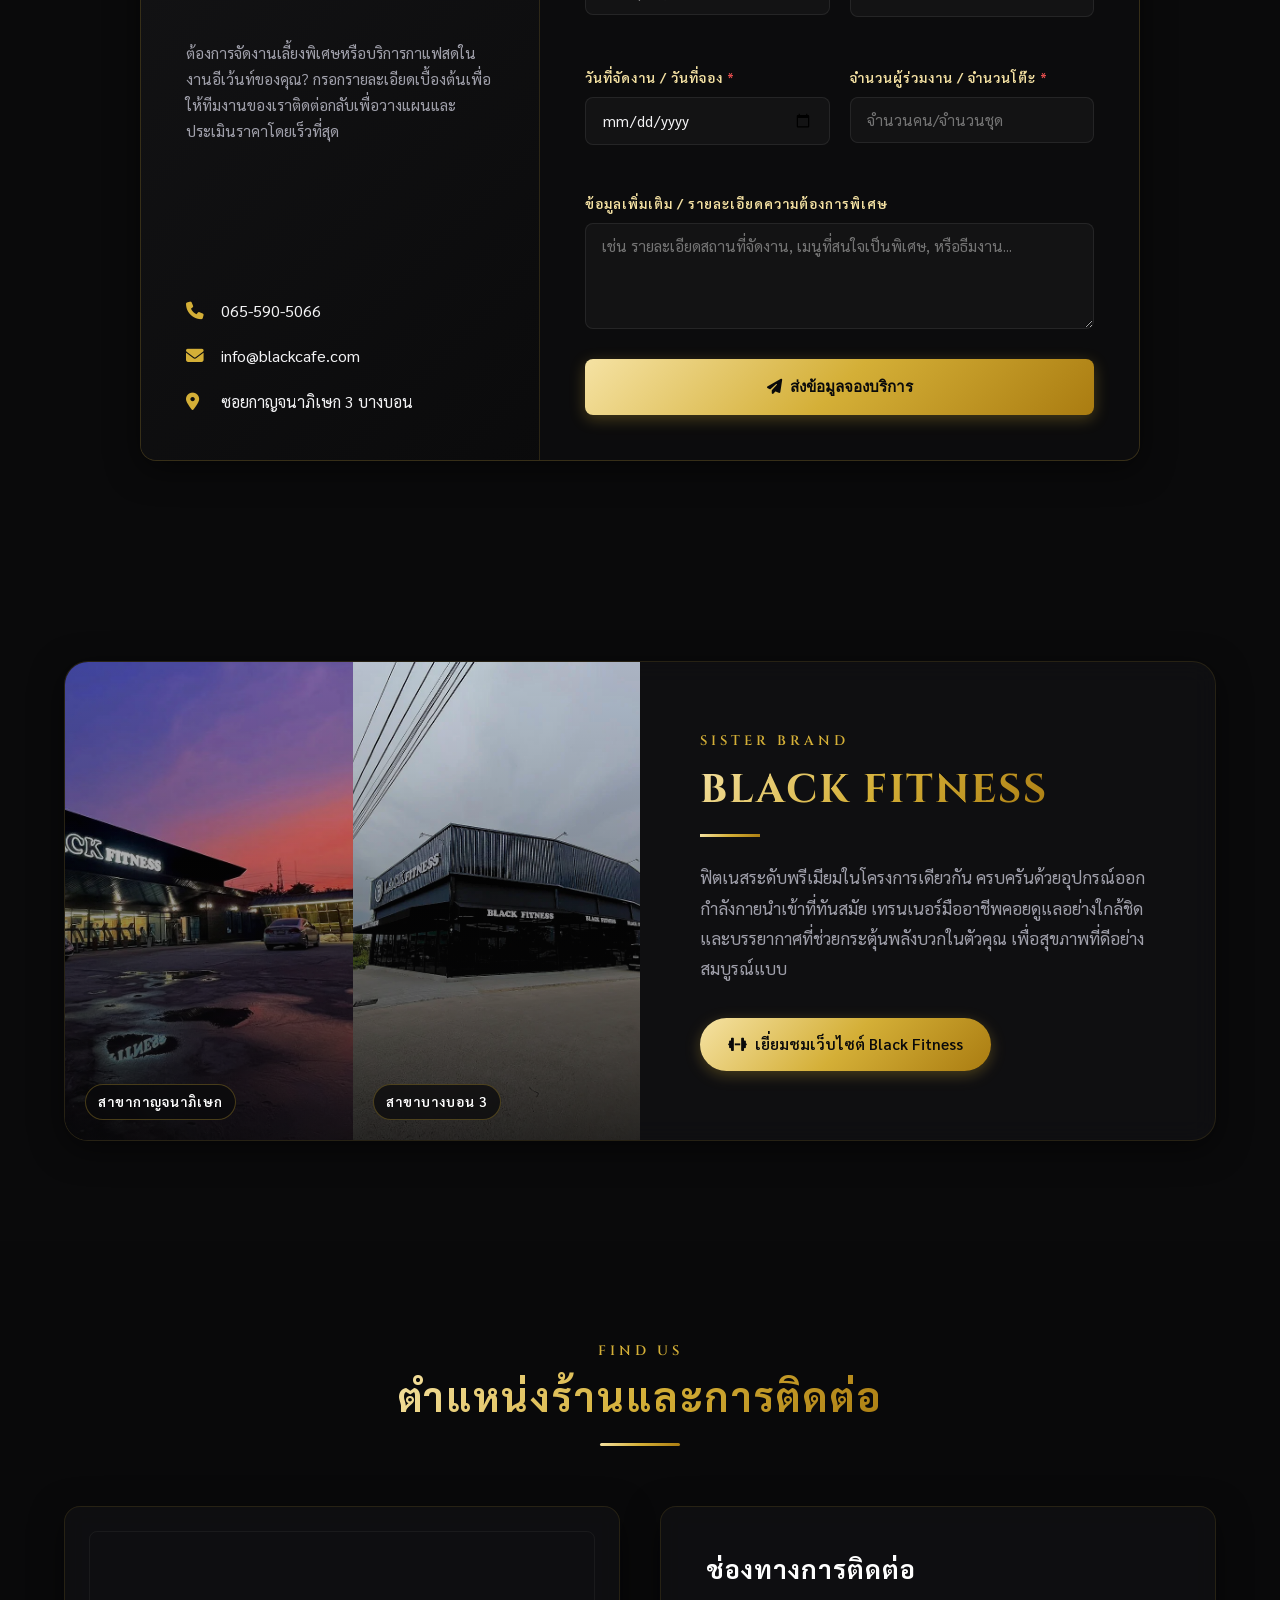
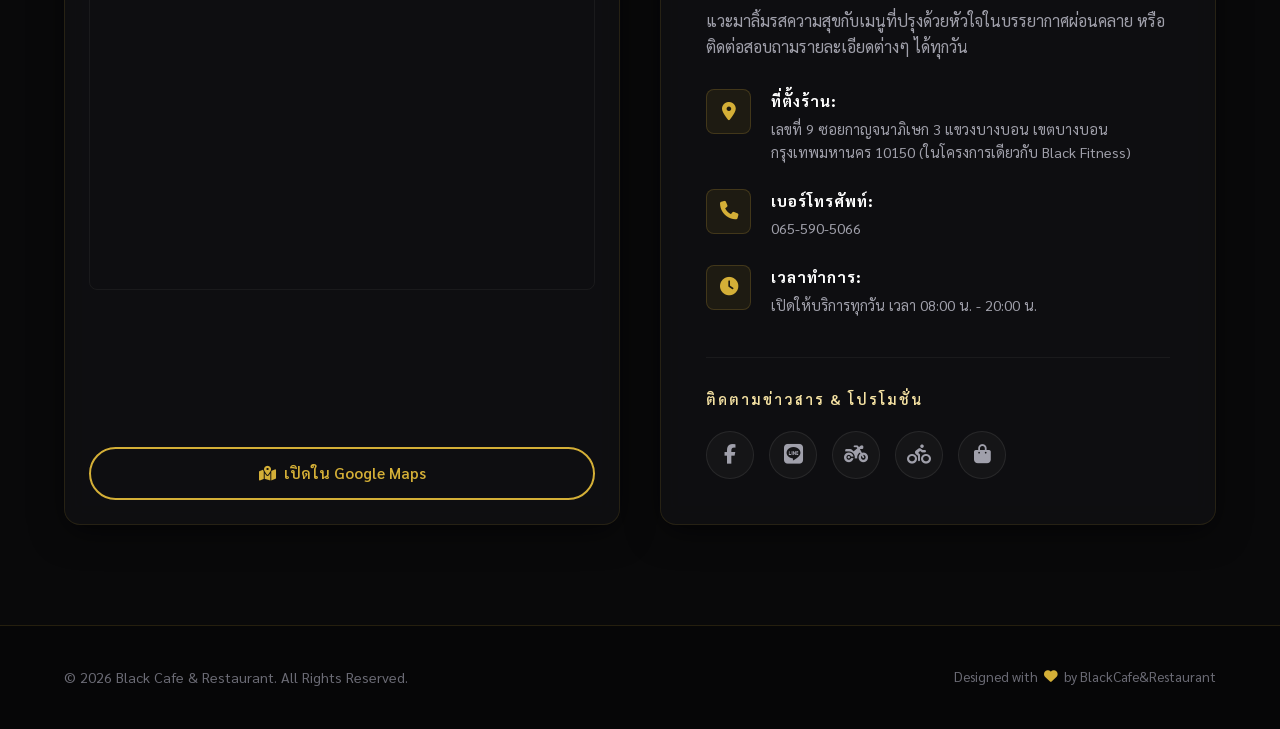
==== commit 1ccb5d26: "Split gym section image into two interactive panels showcasing both branches" ====
--- a/index.html
+++ b/index.html
@@ -895,7 +895,14 @@
     <section id="fitness-partner" class="section">
         <div class="container">
             <div class="fitness-partner-card glass-card">
-                <div class="partner-image-side" style="background-image: url('assets/black_fitness_gym.webp');"></div>
+                <div class="partner-image-side">
+                    <div class="branch-img-panel kancha" style="background-image: url('assets/black_fitness_kancha.webp');">
+                        <span class="branch-img-label" data-trn-key="partner-branch-kancha">สาขากาญจนาภิเษก</span>
+                    </div>
+                    <div class="branch-img-panel bangbon" style="background-image: url('assets/black_fitness_bangbon.webp');">
+                        <span class="branch-img-label" data-trn-key="partner-branch-bangbon">สาขาบางบอน 3</span>
+                    </div>
+                </div>
                 <div class="partner-info-side">
                     <span class="section-tag" data-trn-key="partner-tag">SISTER BRAND</span>
                     <h2 class="section-title-partner" data-trn-key="partner-title">BLACK FITNESS</h2>
--- a/style.css
+++ b/style.css
@@ -1981,20 +1981,66 @@
 
 .partner-image-side {
     width: 50%;
+    position: relative;
+    min-height: 300px;
+    display: flex;
+    flex-direction: row;
+    overflow: hidden;
+}
+
+.branch-img-panel {
+    flex: 1;
+    height: 100%;
     background-size: cover;
     background-position: center;
     position: relative;
-    min-height: 300px;
-}
-
-.partner-image-side::after {
+    transition: var(--transition-smooth);
+    display: flex;
+    align-items: flex-end;
+    padding: 20px;
+}
+
+.branch-img-panel::before {
     content: '';
     position: absolute;
     top: 0;
     left: 0;
     width: 100%;
     height: 100%;
-    background: linear-gradient(to right, rgba(10, 10, 11, 0) 60%, rgba(10, 10, 11, 0.4) 100%);
+    background: linear-gradient(to top, rgba(10, 10, 11, 0.8) 0%, rgba(10, 10, 11, 0.2) 60%, rgba(10, 10, 11, 0) 100%);
+    z-index: 1;
+    transition: var(--transition-smooth);
+}
+
+.branch-img-panel:hover {
+    flex: 1.55;
+}
+
+.branch-img-panel:hover::before {
+    background: linear-gradient(to top, rgba(10, 10, 11, 0.6) 0%, rgba(10, 10, 11, 0.1) 60%, rgba(10, 10, 11, 0) 100%);
+}
+
+.branch-img-label {
+    position: relative;
+    z-index: 2;
+    color: var(--white);
+    font-size: 0.85rem;
+    font-weight: 600;
+    letter-spacing: 1px;
+    background: rgba(10, 10, 11, 0.75);
+    border: 1px solid rgba(212, 175, 55, 0.3);
+    padding: 6px 12px;
+    border-radius: 20px;
+    backdrop-filter: blur(4px);
+    -webkit-backdrop-filter: blur(4px);
+    transition: var(--transition-fast);
+    white-space: nowrap;
+}
+
+.branch-img-panel:hover .branch-img-label {
+    border-color: var(--gold-primary);
+    background: rgba(212, 175, 55, 0.2);
+    box-shadow: 0 0 10px var(--gold-glow);
 }
 
 .partner-info-side {
@@ -2045,9 +2091,6 @@
         width: 100%;
         height: 350px;
     }
-    .partner-image-side::after {
-        background: linear-gradient(to bottom, rgba(10, 10, 11, 0) 60%, rgba(10, 10, 11, 0.4) 100%);
-    }
     .partner-info-side {
         width: 100%;
         padding: 40px 30px;
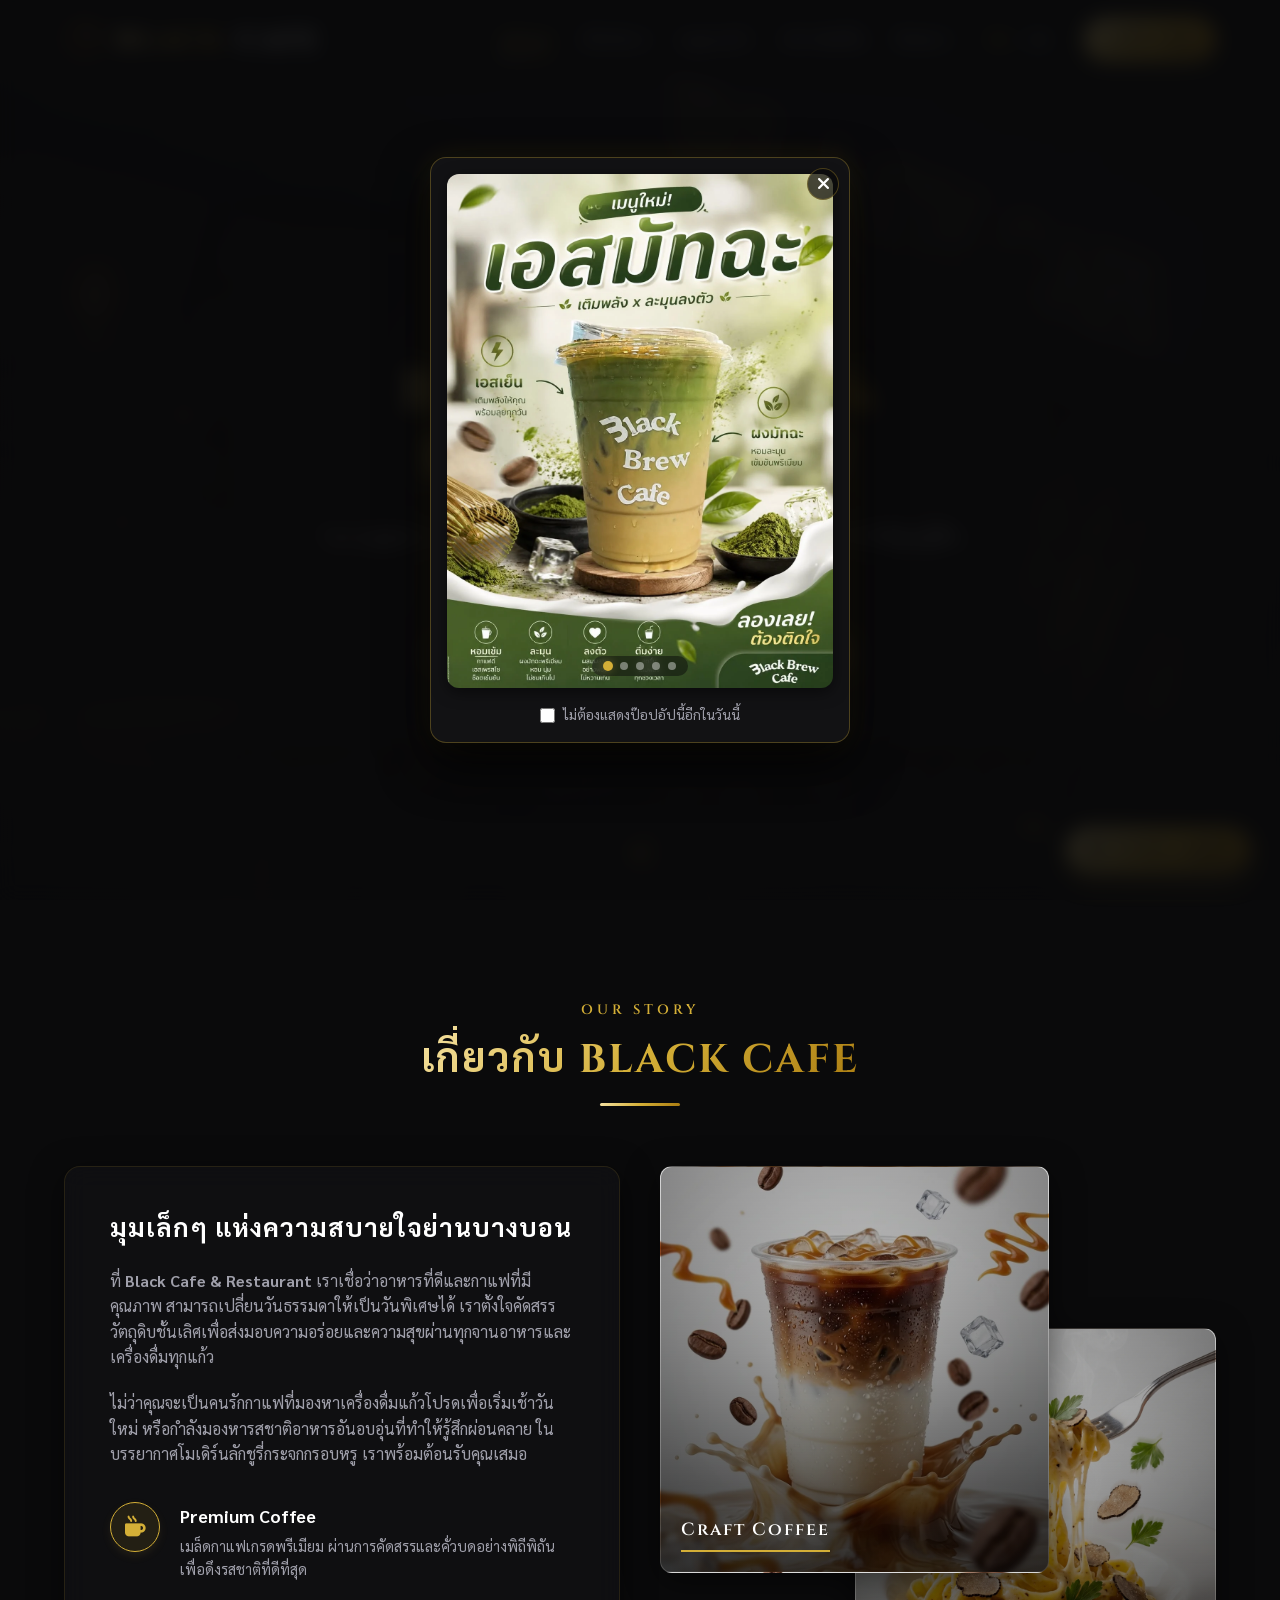
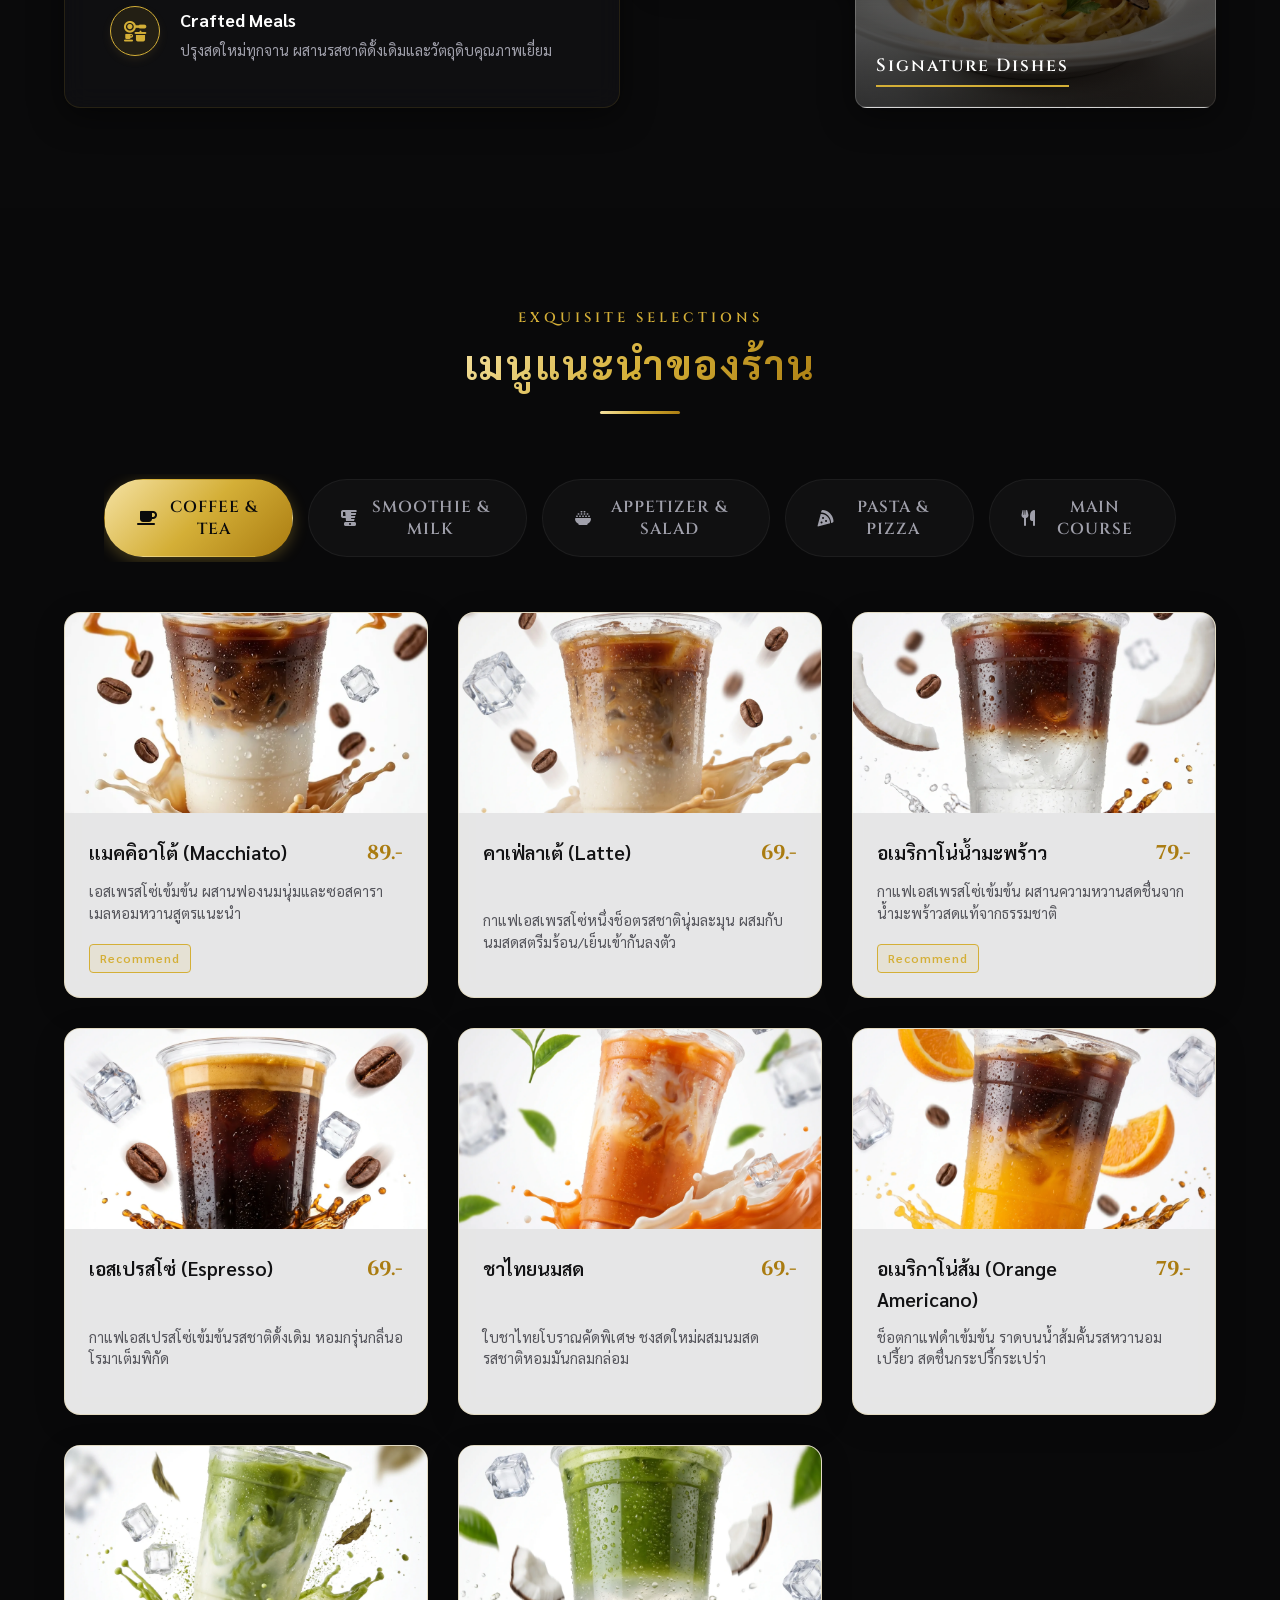
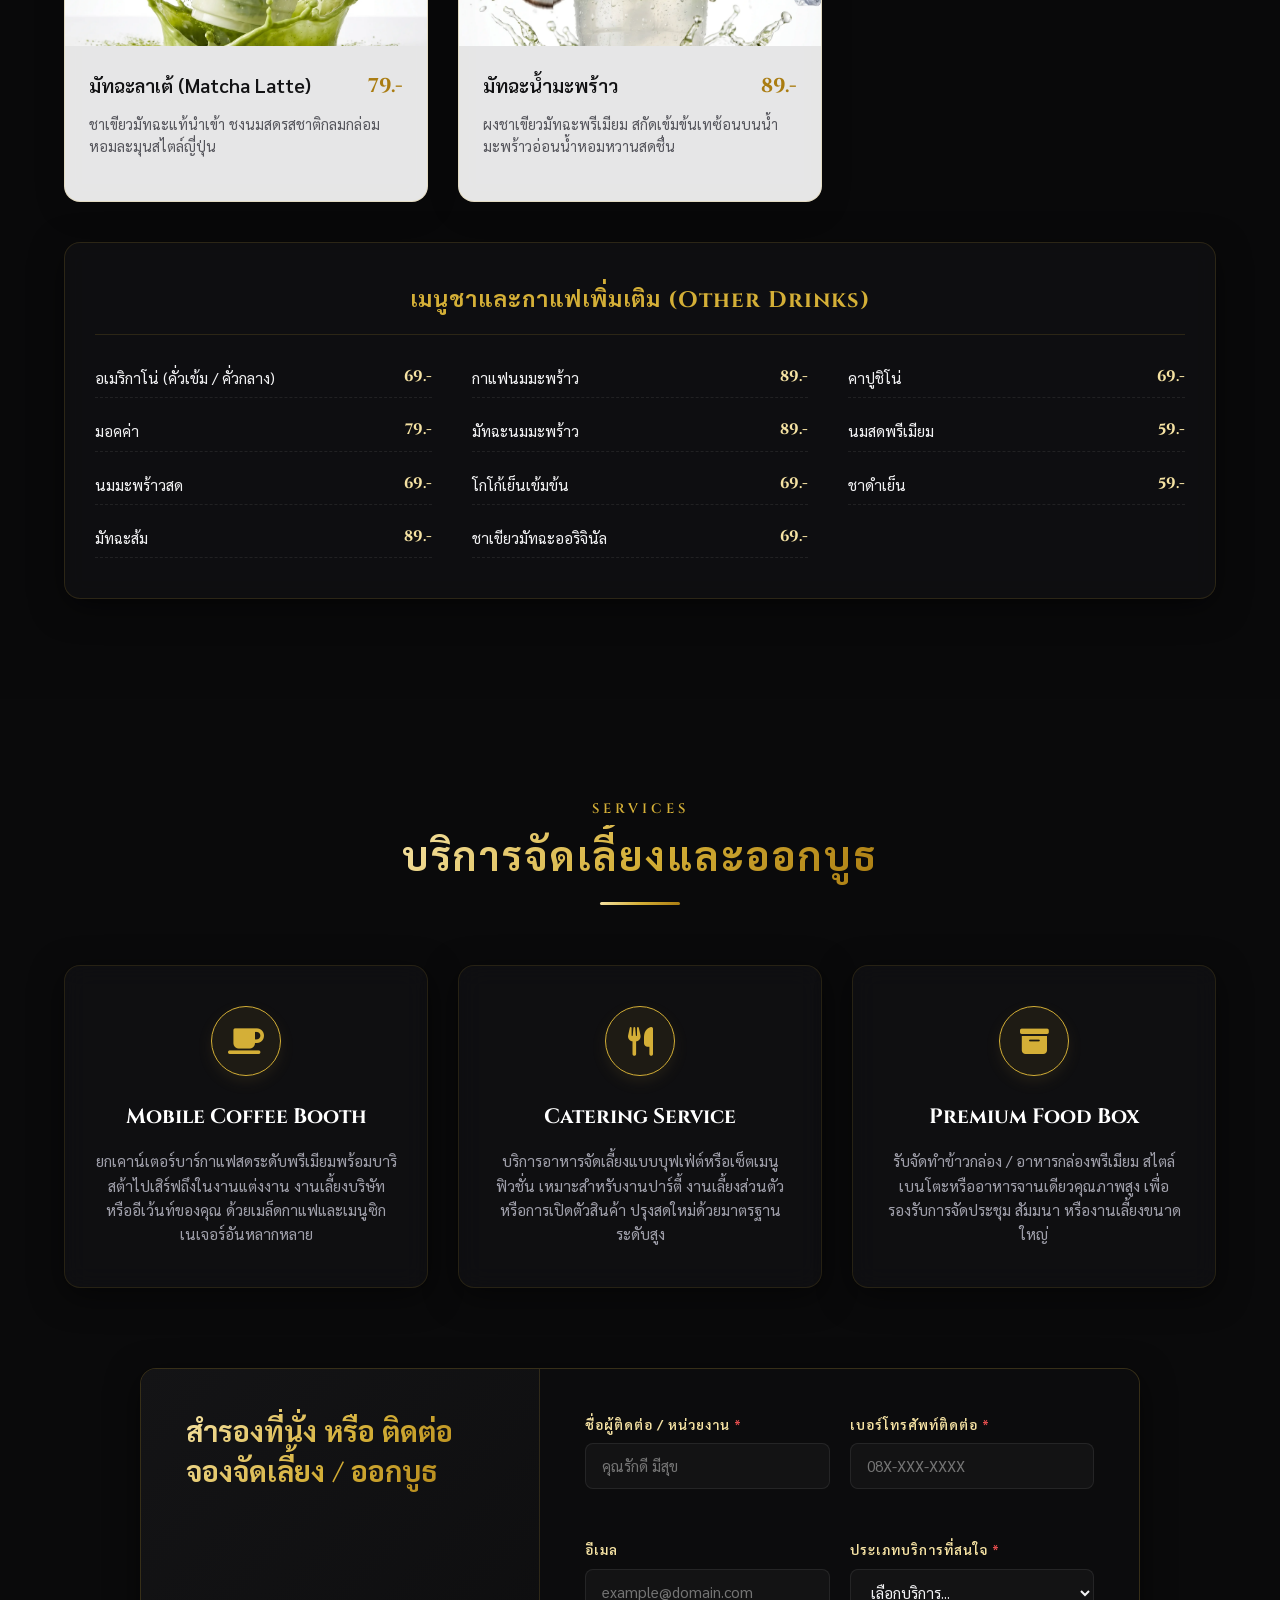
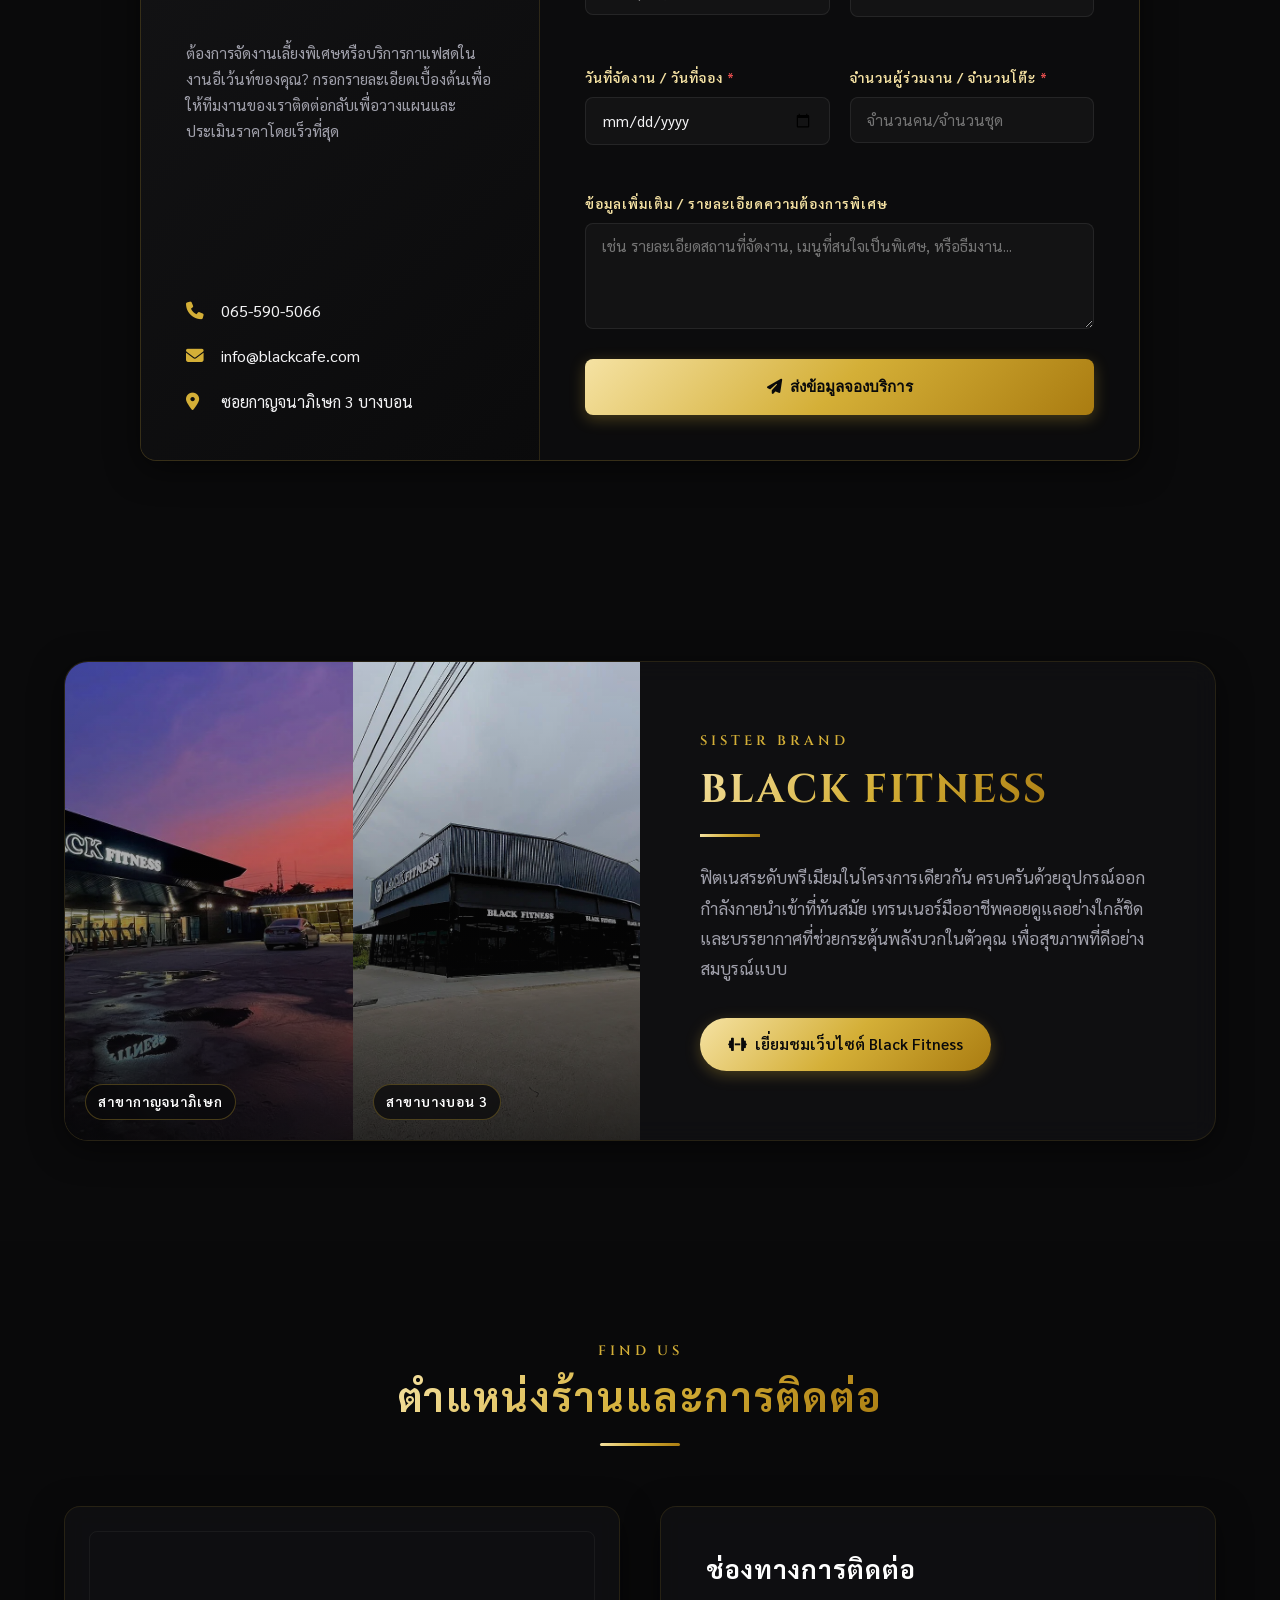
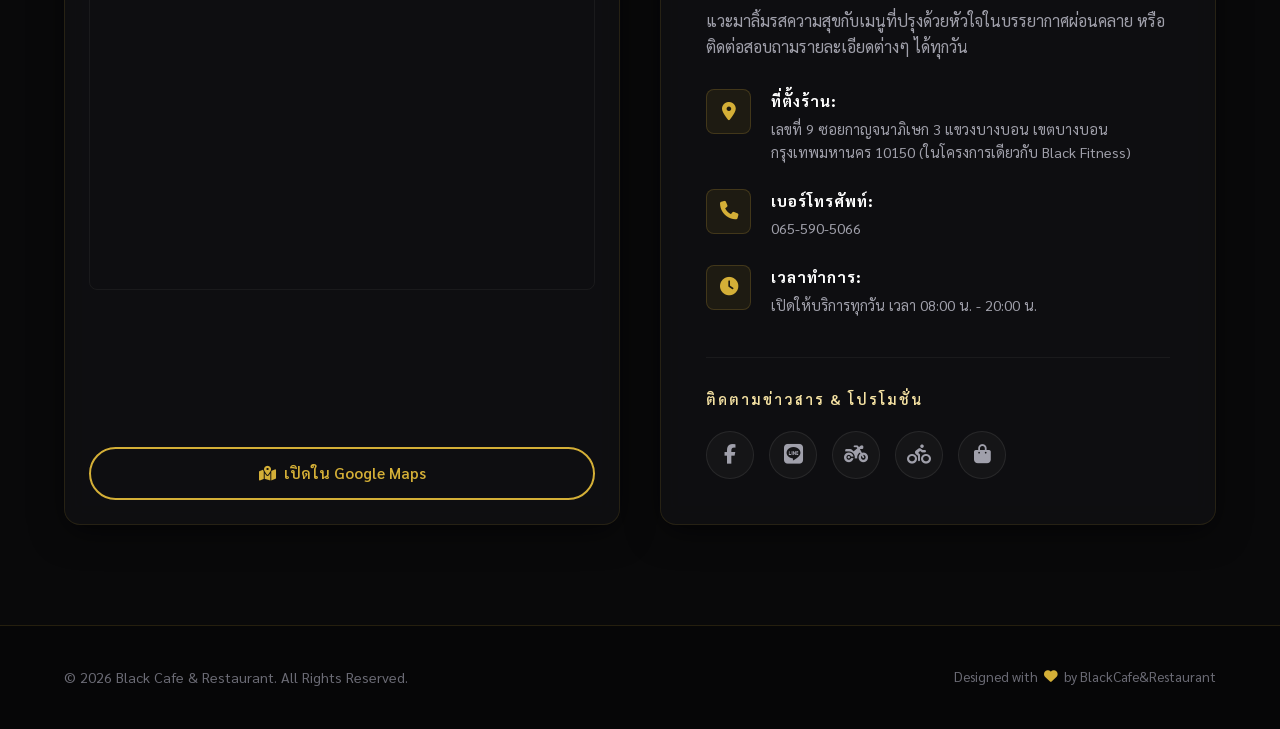
==== commit 458eaf12: "Convert all PNG assets to highly optimized WebP format to reduce website size from 180MB to 6MB and " ====
--- a/index.html
+++ b/index.html
@@ -169,7 +169,7 @@
                     <div class="grid-3">
                         <!-- Item 1 -->
                         <div class="menu-card glass-card">
-                            <div class="menu-img-placeholder" style="background-image: url('assets/coffee_macchiato.png');"></div>
+                            <div class="menu-img-placeholder" style="background-image: url('assets/coffee_macchiato.webp');"></div>
                             <div class="menu-details">
                                 <div class="menu-header">
                                     <h3 class="menu-name" data-trn-key="menu-c-n1">แมคคิอาโต้ (Macchiato)</h3>
@@ -181,7 +181,7 @@
                         </div>
                         <!-- Item 2 -->
                         <div class="menu-card glass-card">
-                            <div class="menu-img-placeholder" style="background-image: url('assets/coffee_latte.png');"></div>
+                            <div class="menu-img-placeholder" style="background-image: url('assets/coffee_latte.webp');"></div>
                             <div class="menu-details">
                                 <div class="menu-header">
                                     <h3 class="menu-name" data-trn-key="menu-c-n2">คาเฟ่ลาเต้ (Latte)</h3>
@@ -192,7 +192,7 @@
                         </div>
                         <!-- Item 3 -->
                         <div class="menu-card glass-card">
-                            <div class="menu-img-placeholder" style="background-image: url('assets/coffee_coconut_americano.png');"></div>
+                            <div class="menu-img-placeholder" style="background-image: url('assets/coffee_coconut_americano.webp');"></div>
                             <div class="menu-details">
                                 <div class="menu-header">
                                     <h3 class="menu-name" data-trn-key="menu-c-n3">อเมริกาโน่น้ำมะพร้าว</h3>
@@ -204,7 +204,7 @@
                         </div>
                         <!-- Item 4 -->
                         <div class="menu-card glass-card">
-                            <div class="menu-img-placeholder" style="background-image: url('assets/coffee_espresso.png');"></div>
+                            <div class="menu-img-placeholder" style="background-image: url('assets/coffee_espresso.webp');"></div>
                             <div class="menu-details">
                                 <div class="menu-header">
                                     <h3 class="menu-name" data-trn-key="menu-c-n4">เอสเปรสโซ่ (Espresso)</h3>
@@ -215,7 +215,7 @@
                         </div>
                         <!-- Item 5 -->
                         <div class="menu-card glass-card">
-                            <div class="menu-img-placeholder" style="background-image: url('assets/coffee_thaitea.png');"></div>
+                            <div class="menu-img-placeholder" style="background-image: url('assets/coffee_thaitea.webp');"></div>
                             <div class="menu-details">
                                 <div class="menu-header">
                                     <h3 class="menu-name" data-trn-key="menu-c-n5">ชาไทยนมสด</h3>
@@ -226,7 +226,7 @@
                         </div>
                         <!-- Item 6 -->
                         <div class="menu-card glass-card">
-                            <div class="menu-img-placeholder" style="background-image: url('assets/coffee_orange_americano.png');"></div>
+                            <div class="menu-img-placeholder" style="background-image: url('assets/coffee_orange_americano.webp');"></div>
                             <div class="menu-details">
                                 <div class="menu-header">
                                     <h3 class="menu-name" data-trn-key="menu-c-n6">อเมริกาโน่ส้ม (Orange Americano)</h3>
@@ -237,7 +237,7 @@
                         </div>
                         <!-- Item 7 -->
                         <div class="menu-card glass-card">
-                            <div class="menu-img-placeholder" style="background-image: url('assets/coffee_matcha_latte.png');"></div>
+                            <div class="menu-img-placeholder" style="background-image: url('assets/coffee_matcha_latte.webp');"></div>
                             <div class="menu-details">
                                 <div class="menu-header">
                                     <h3 class="menu-name" data-trn-key="menu-c-n7">มัทฉะลาเต้ (Matcha Latte)</h3>
@@ -248,7 +248,7 @@
                         </div>
                         <!-- Item 8 -->
                         <div class="menu-card glass-card">
-                            <div class="menu-img-placeholder" style="background-image: url('assets/coffee_coconut_matcha.png');"></div>
+                            <div class="menu-img-placeholder" style="background-image: url('assets/coffee_coconut_matcha.webp');"></div>
                             <div class="menu-details">
                                 <div class="menu-header">
                                     <h3 class="menu-name" data-trn-key="menu-c-n8">มัทฉะน้ำมะพร้าว</h3>
@@ -316,7 +316,7 @@
                     <div class="grid-3">
                         <!-- Item 1 -->
                         <div class="menu-card glass-card">
-                            <div class="menu-img-placeholder" style="background-image: url('assets/smoothie_strawberry_biscuit.png');"></div>
+                            <div class="menu-img-placeholder" style="background-image: url('assets/smoothie_strawberry_biscuit.webp');"></div>
                             <div class="menu-details">
                                 <div class="menu-header">
                                     <h3 class="menu-name" data-trn-key="menu-s-n1">สตรอเบอร์รี่บิสกิตปั่น</h3>
@@ -328,7 +328,7 @@
                         </div>
                         <!-- Item 2 -->
                         <div class="menu-card glass-card">
-                            <div class="menu-img-placeholder" style="background-image: url('assets/smoothie_mixed_berry.png');"></div>
+                            <div class="menu-img-placeholder" style="background-image: url('assets/smoothie_mixed_berry.webp');"></div>
                             <div class="menu-details">
                                 <div class="menu-header">
                                     <h3 class="menu-name" data-trn-key="menu-s-n2">มิกซ์เบอร์รี่ปั่น</h3>
@@ -339,7 +339,7 @@
                         </div>
                         <!-- Item 3 -->
                         <div class="menu-card glass-card">
-                            <div class="menu-img-placeholder" style="background-image: url('assets/smoothie_cocoa.png');"></div>
+                            <div class="menu-img-placeholder" style="background-image: url('assets/smoothie_cocoa.webp');"></div>
                             <div class="menu-details">
                                 <div class="menu-header">
                                     <h3 class="menu-name" data-trn-key="menu-s-n3">โกโก้ปั่นเข้มข้น</h3>
@@ -350,7 +350,7 @@
                         </div>
                         <!-- Item 4 -->
                         <div class="menu-card glass-card">
-                            <div class="menu-img-placeholder" style="background-image: url('assets/smoothie_oreo.png');"></div>
+                            <div class="menu-img-placeholder" style="background-image: url('assets/smoothie_oreo.webp');"></div>
                             <div class="menu-details">
                                 <div class="menu-header">
                                     <h3 class="menu-name" data-trn-key="menu-s-n4">โอริโอมิลค์กี้ปั่น</h3>
@@ -394,7 +394,7 @@
                     <div class="grid-3">
                         <!-- Item 1 -->
                         <div class="menu-card glass-card">
-                            <div class="menu-img-placeholder" style="background-image: url('assets/appetizer_wings.png');"></div>
+                            <div class="menu-img-placeholder" style="background-image: url('assets/appetizer_wings.webp');"></div>
                             <div class="menu-details">
                                 <div class="menu-header">
                                     <h3 class="menu-name" data-trn-key="menu-a-n1">ปีกไก่ทอดซอสซีเคร็ต</h3>
@@ -406,7 +406,7 @@
                         </div>
                         <!-- Item 2 -->
                         <div class="menu-card glass-card">
-                            <div class="menu-img-placeholder" style="background-image: url('assets/appetizer_grilled_beef.png');"></div>
+                            <div class="menu-img-placeholder" style="background-image: url('assets/appetizer_grilled_beef.webp');"></div>
                             <div class="menu-details">
                                 <div class="menu-header">
                                     <h3 class="menu-name" data-trn-key="menu-a-n2">เนื้อย่างจิ้มแจ่ว</h3>
@@ -418,7 +418,7 @@
                         </div>
                         <!-- Item 3 -->
                         <div class="menu-card glass-card">
-                            <div class="menu-img-placeholder" style="background-image: url('assets/appetizer_chicken_cashew.png');"></div>
+                            <div class="menu-img-placeholder" style="background-image: url('assets/appetizer_chicken_cashew.webp');"></div>
                             <div class="menu-details">
                                 <div class="menu-header">
                                     <h3 class="menu-name" data-trn-key="menu-a-n3">ไก่ผัดเม็ดมะม่วงหิมพานต์</h3>
@@ -429,7 +429,7 @@
                         </div>
                         <!-- Item 4 -->
                         <div class="menu-card glass-card">
-                            <div class="menu-img-placeholder" style="background-image: url('assets/appetizer_party_set.png');"></div>
+                            <div class="menu-img-placeholder" style="background-image: url('assets/appetizer_party_set.webp');"></div>
                             <div class="menu-details">
                                 <div class="menu-header">
                                     <h3 class="menu-name" data-trn-key="menu-a-n4">เซตปาร์ตี้ (Party Set)</h3>
@@ -440,7 +440,7 @@
                         </div>
                         <!-- Item 5 -->
                         <div class="menu-card glass-card">
-                            <div class="menu-img-placeholder" style="background-image: url('assets/appetizer_dirty_fries.png');"></div>
+                            <div class="menu-img-placeholder" style="background-image: url('assets/appetizer_dirty_fries.webp');"></div>
                             <div class="menu-details">
                                 <div class="menu-header">
                                     <h3 class="menu-name" data-trn-key="menu-a-n5">เดอร์ตี้ฟราย (Dirty Fries)</h3>
@@ -451,7 +451,7 @@
                         </div>
                         <!-- Item 6 -->
                         <div class="menu-card glass-card">
-                            <div class="menu-img-placeholder" style="background-image: url('assets/appetizer_calamari.png');"></div>
+                            <div class="menu-img-placeholder" style="background-image: url('assets/appetizer_calamari.webp');"></div>
                             <div class="menu-details">
                                 <div class="menu-header">
                                     <h3 class="menu-name" data-trn-key="menu-a-n6">คารามารี่ปลาหมึกทอด</h3>
@@ -462,7 +462,7 @@
                         </div>
                         <!-- Item 7 -->
                         <div class="menu-card glass-card">
-                            <div class="menu-img-placeholder" style="background-image: url('assets/salad_caesar.png');"></div>
+                            <div class="menu-img-placeholder" style="background-image: url('assets/salad_caesar.webp');"></div>
                             <div class="menu-details">
                                 <div class="menu-header">
                                     <h3 class="menu-name" data-trn-key="menu-a-n7">ซีซ่าสลัด (Caesar Salad)</h3>
@@ -473,7 +473,7 @@
                         </div>
                         <!-- Item 8 -->
                         <div class="menu-card glass-card">
-                            <div class="menu-img-placeholder" style="background-image: url('assets/salad_ham.png');"></div>
+                            <div class="menu-img-placeholder" style="background-image: url('assets/salad_ham.webp');"></div>
                             <div class="menu-details">
                                 <div class="menu-header">
                                     <h3 class="menu-name" data-trn-key="menu-a-n8">แฮมสลัด</h3>
@@ -484,7 +484,7 @@
                         </div>
                         <!-- Item 9 -->
                         <div class="menu-card glass-card">
-                            <div class="menu-img-placeholder" style="background-image: url('assets/salad_tuna.png');"></div>
+                            <div class="menu-img-placeholder" style="background-image: url('assets/salad_tuna.webp');"></div>
                             <div class="menu-details">
                                 <div class="menu-header">
                                     <h3 class="menu-name" data-trn-key="menu-a-n9">ทูน่าสลัด</h3>
@@ -495,7 +495,7 @@
                         </div>
                         <!-- Item 10 -->
                         <div class="menu-card glass-card">
-                            <div class="menu-img-placeholder" style="background-image: url('assets/salad_salmon.png');"></div>
+                            <div class="menu-img-placeholder" style="background-image: url('assets/salad_salmon.webp');"></div>
                             <div class="menu-details">
                                 <div class="menu-header">
                                     <h3 class="menu-name" data-trn-key="menu-a-n10">สลัดแซลมอนรมควัน</h3>
@@ -532,7 +532,7 @@
                     <div class="grid-3">
                         <!-- Item 1 -->
                         <div class="menu-card glass-card">
-                            <div class="menu-img-placeholder" style="background-image: url('assets/pasta_ham_mushroom.png');"></div>
+                            <div class="menu-img-placeholder" style="background-image: url('assets/pasta_ham_mushroom.webp');"></div>
                             <div class="menu-details">
                                 <div class="menu-header">
                                     <h3 class="menu-name" data-trn-key="menu-p-n1">พาสต้าครีมแฮมเห็ด</h3>
@@ -543,7 +543,7 @@
                         </div>
                         <!-- Item 2 -->
                         <div class="menu-card glass-card">
-                            <div class="menu-img-placeholder" style="background-image: url('assets/pasta_truffle.png');"></div>
+                            <div class="menu-img-placeholder" style="background-image: url('assets/pasta_truffle.webp');"></div>
                             <div class="menu-details">
                                 <div class="menu-header">
                                     <h3 class="menu-name" data-trn-key="menu-p-n2">พาสต้าครีมทรัฟเฟิล</h3>
@@ -555,7 +555,7 @@
                         </div>
                         <!-- Item 3 -->
                         <div class="menu-card glass-card">
-                            <div class="menu-img-placeholder" style="background-image: url('assets/pasta_spicy_spaghetti.png');"></div>
+                            <div class="menu-img-placeholder" style="background-image: url('assets/pasta_spicy_spaghetti.webp');"></div>
                             <div class="menu-details">
                                 <div class="menu-header">
                                     <h3 class="menu-name" data-trn-key="menu-p-n3">สปาเก็ตตี้ขี้เมาแฮม</h3>
@@ -566,7 +566,7 @@
                         </div>
                         <!-- Item 4 -->
                         <div class="menu-card glass-card">
-                            <div class="menu-img-placeholder" style="background-image: url('assets/pizza_four_cheese.png');"></div>
+                            <div class="menu-img-placeholder" style="background-image: url('assets/pizza_four_cheese.webp');"></div>
                             <div class="menu-details">
                                 <div class="menu-header">
                                     <h3 class="menu-name" data-trn-key="menu-p-n4">พิซซ่าโฟร์ชีส (Four Cheese)</h3>
@@ -578,7 +578,7 @@
                         </div>
                         <!-- Item 5 -->
                         <div class="menu-card glass-card">
-                            <div class="menu-img-placeholder" style="background-image: url('assets/pizza_salmon.png');"></div>
+                            <div class="menu-img-placeholder" style="background-image: url('assets/pizza_salmon.webp');"></div>
                             <div class="menu-details">
                                 <div class="menu-header">
                                     <h3 class="menu-name" data-trn-key="menu-p-n5">พิซซ่าแซลมอนรมควัน</h3>
@@ -589,7 +589,7 @@
                         </div>
                         <!-- Item 6 -->
                         <div class="menu-card glass-card">
-                            <div class="menu-img-placeholder" style="background-image: url('assets/pizza_pepperoni.png');"></div>
+                            <div class="menu-img-placeholder" style="background-image: url('assets/pizza_pepperoni.webp');"></div>
                             <div class="menu-details">
                                 <div class="menu-header">
                                     <h3 class="menu-name" data-trn-key="menu-p-n6">พิซซ่าเปปเปอโรนี</h3>
@@ -600,7 +600,7 @@
                         </div>
                         <!-- Item 7 -->
                         <div class="menu-card glass-card">
-                            <div class="menu-img-placeholder" style="background-image: url('assets/pizza_margherita.png');"></div>
+                            <div class="menu-img-placeholder" style="background-image: url('assets/pizza_margherita.webp');"></div>
                             <div class="menu-details">
                                 <div class="menu-header">
                                     <h3 class="menu-name" data-trn-key="menu-p-n7">พิซซ่ามาร์เกอริต้า</h3>
@@ -611,7 +611,7 @@
                         </div>
                         <!-- Item 8 -->
                         <div class="menu-card glass-card">
-                            <div class="menu-img-placeholder" style="background-image: url('assets/pizza_hawaiian.png');"></div>
+                            <div class="menu-img-placeholder" style="background-image: url('assets/pizza_hawaiian.webp');"></div>
                             <div class="menu-details">
                                 <div class="menu-header">
                                     <h3 class="menu-name" data-trn-key="menu-p-n8">พิซซ่าฮาวายเอี้ยน</h3>
@@ -622,7 +622,7 @@
                         </div>
                         <!-- Item 9 -->
                         <div class="menu-card glass-card">
-                            <div class="menu-img-placeholder" style="background-image: url('assets/pizza_truffle_mushroom.png');"></div>
+                            <div class="menu-img-placeholder" style="background-image: url('assets/pizza_truffle_mushroom.webp');"></div>
                             <div class="menu-details">
                                 <div class="menu-header">
                                     <h3 class="menu-name" data-trn-key="menu-p-n9">พิซซ่าเห็ดทรัฟเฟิล</h3>
@@ -674,7 +674,7 @@
                     <div class="grid-3">
                         <!-- Item 1 -->
                         <div class="menu-card glass-card">
-                            <div class="menu-img-placeholder" style="background-image: url('assets/main_traditional_fried_rice.png');"></div>
+                            <div class="menu-img-placeholder" style="background-image: url('assets/main_traditional_fried_rice.webp');"></div>
                             <div class="menu-details">
                                 <div class="menu-header">
                                     <h3 class="menu-name" data-trn-key="menu-m-n1">ข้าวผัดโบราณ</h3>
@@ -685,7 +685,7 @@
                         </div>
                         <!-- Item 2 -->
                         <div class="menu-card glass-card">
-                            <div class="menu-img-placeholder" style="background-image: url('assets/main_omelet_pork.png');"></div>
+                            <div class="menu-img-placeholder" style="background-image: url('assets/main_omelet_pork.webp');"></div>
                             <div class="menu-details">
                                 <div class="menu-header">
                                     <h3 class="menu-name" data-trn-key="menu-m-n2">ข้าวไข่เจียวหมูสับ</h3>
@@ -697,7 +697,7 @@
                         </div>
                         <!-- Item 3 -->
                         <div class="menu-card glass-card">
-                            <div class="menu-img-placeholder" style="background-image: url('assets/main_egg_fried_rice.png');"></div>
+                            <div class="menu-img-placeholder" style="background-image: url('assets/main_egg_fried_rice.webp');"></div>
                             <div class="menu-details">
                                 <div class="menu-header">
                                     <h3 class="menu-name" data-trn-key="menu-m-n3">ข้าวผัดไข่</h3>
@@ -708,7 +708,7 @@
                         </div>
                         <!-- Item 4 -->
                         <div class="menu-card glass-card">
-                            <div class="menu-img-placeholder" style="background-image: url('assets/main_pork_suanson.png');"></div>
+                            <div class="menu-img-placeholder" style="background-image: url('assets/main_pork_suanson.webp');"></div>
                             <div class="menu-details">
                                 <div class="menu-header">
                                     <h3 class="menu-name" data-trn-key="menu-m-n4">ข้าวหมูสวนสน</h3>
@@ -719,7 +719,7 @@
                         </div>
                         <!-- Item 5 -->
                         <div class="menu-card glass-card">
-                            <div class="menu-img-placeholder" style="background-image: url('assets/main_egg_gravy_pork.png');"></div>
+                            <div class="menu-img-placeholder" style="background-image: url('assets/main_egg_gravy_pork.webp');"></div>
                             <div class="menu-details">
                                 <div class="menu-header">
                                     <h3 class="menu-name" data-trn-key="menu-m-n5">ข้าวไข่ข้นซอสหมู</h3>
@@ -730,7 +730,7 @@
                         </div>
                         <!-- Item 6 -->
                         <div class="menu-card glass-card">
-                            <div class="menu-img-placeholder" style="background-image: url('assets/main_beef_basil_combo.png');"></div>
+                            <div class="menu-img-placeholder" style="background-image: url('assets/main_beef_basil_combo.webp');"></div>
                             <div class="menu-details">
                                 <div class="menu-header">
                                     <h3 class="menu-name" data-trn-key="menu-m-n6">กะเพราเนื้อโคขุน + ไข่เจียวหมูสับ</h3>
--- a/style.css
+++ b/style.css
@@ -89,7 +89,7 @@
     height: 100vh;
     z-index: -2;
     pointer-events: none;
-    background-image: linear-gradient(rgba(10, 10, 11, 0.78), rgba(10, 10, 11, 0.9)), url('assets/background.png');
+    background-image: linear-gradient(rgba(10, 10, 11, 0.78), rgba(10, 10, 11, 0.9)), url('assets/background.webp');
     background-size: cover;
     background-position: center;
     background-repeat: no-repeat;
@@ -582,7 +582,7 @@
     height: 75%;
     top: 0;
     left: 0;
-    background-image: linear-gradient(rgba(0,0,0,0.1), rgba(0,0,0,0.7)), url('assets/coffee_macchiato.png');
+    background-image: linear-gradient(rgba(0,0,0,0.1), rgba(0,0,0,0.7)), url('assets/coffee_macchiato.webp');
     z-index: 2;
 }
 
@@ -591,7 +591,7 @@
     height: 70%;
     bottom: 0;
     right: 0;
-    background-image: linear-gradient(rgba(0,0,0,0.1), rgba(0,0,0,0.7)), url('assets/pasta_truffle.png');
+    background-image: linear-gradient(rgba(0,0,0,0.1), rgba(0,0,0,0.7)), url('assets/pasta_truffle.webp');
     z-index: 1;
 }
 
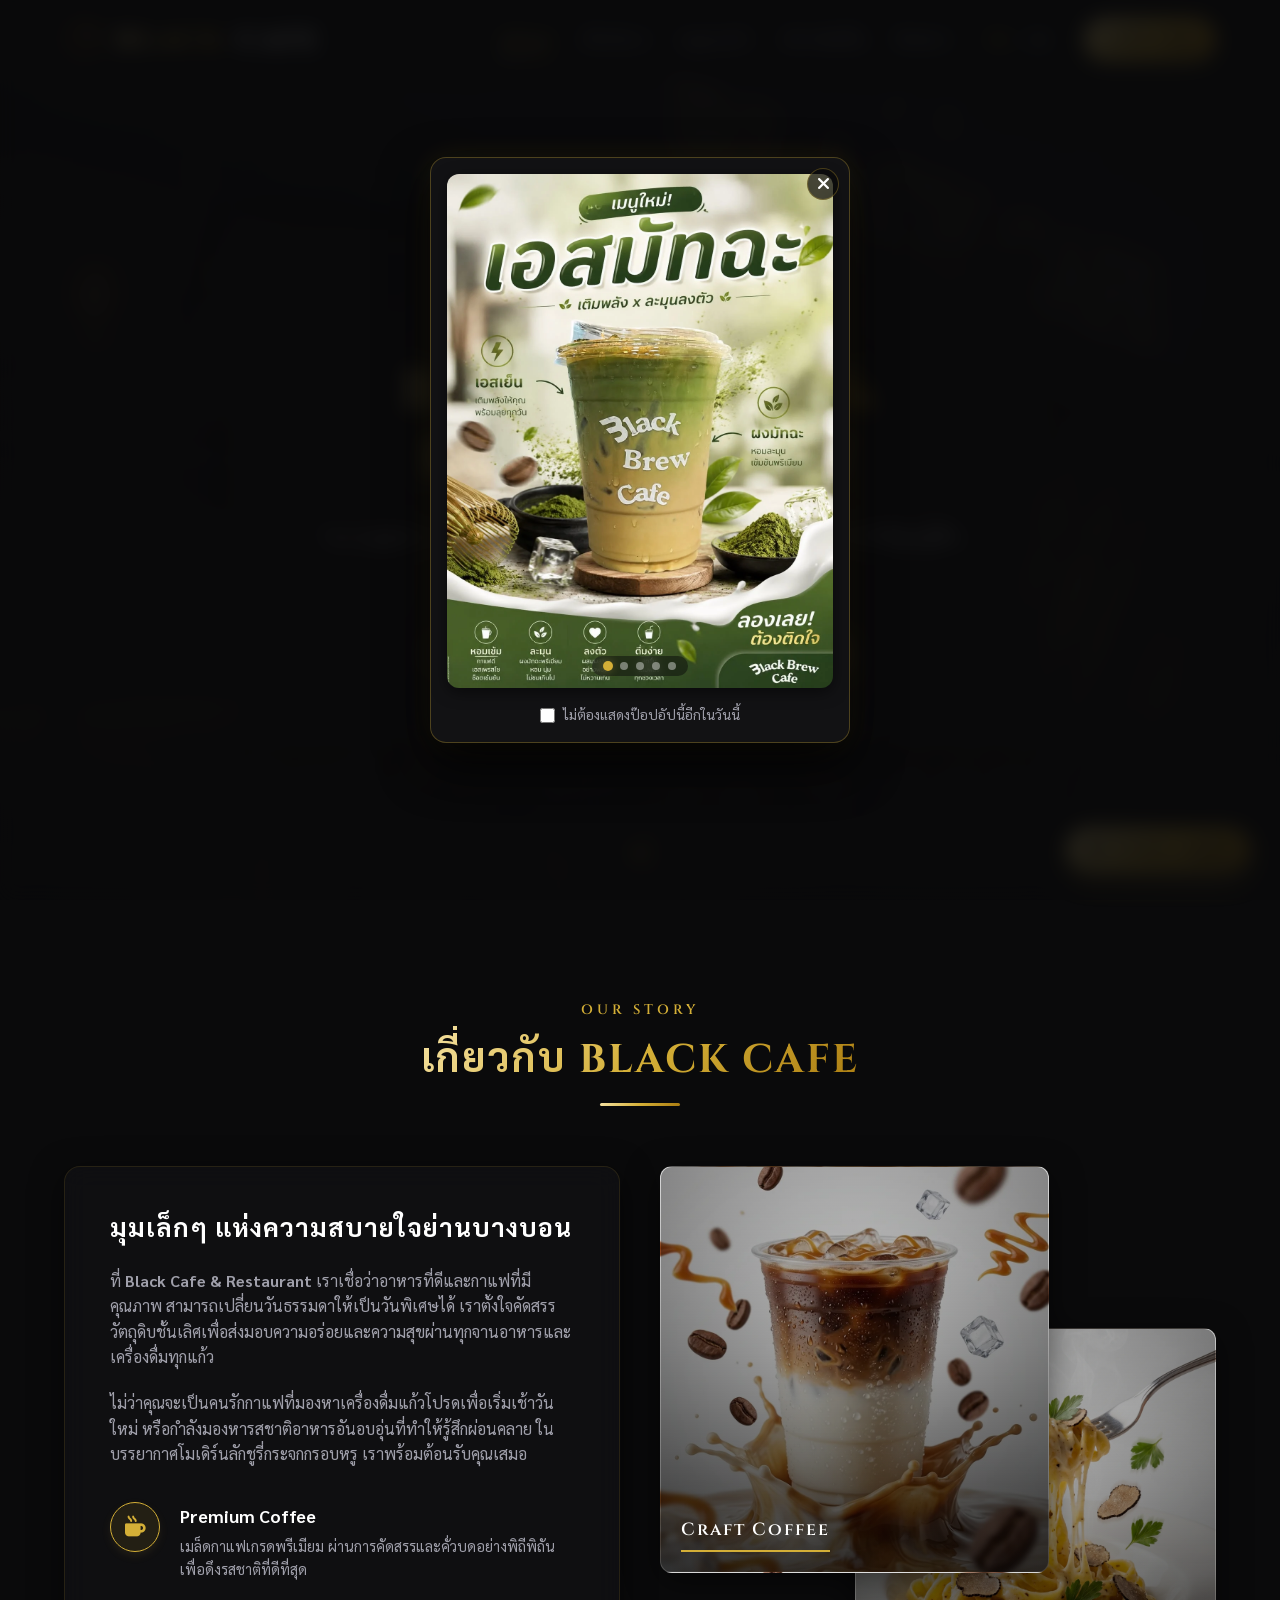
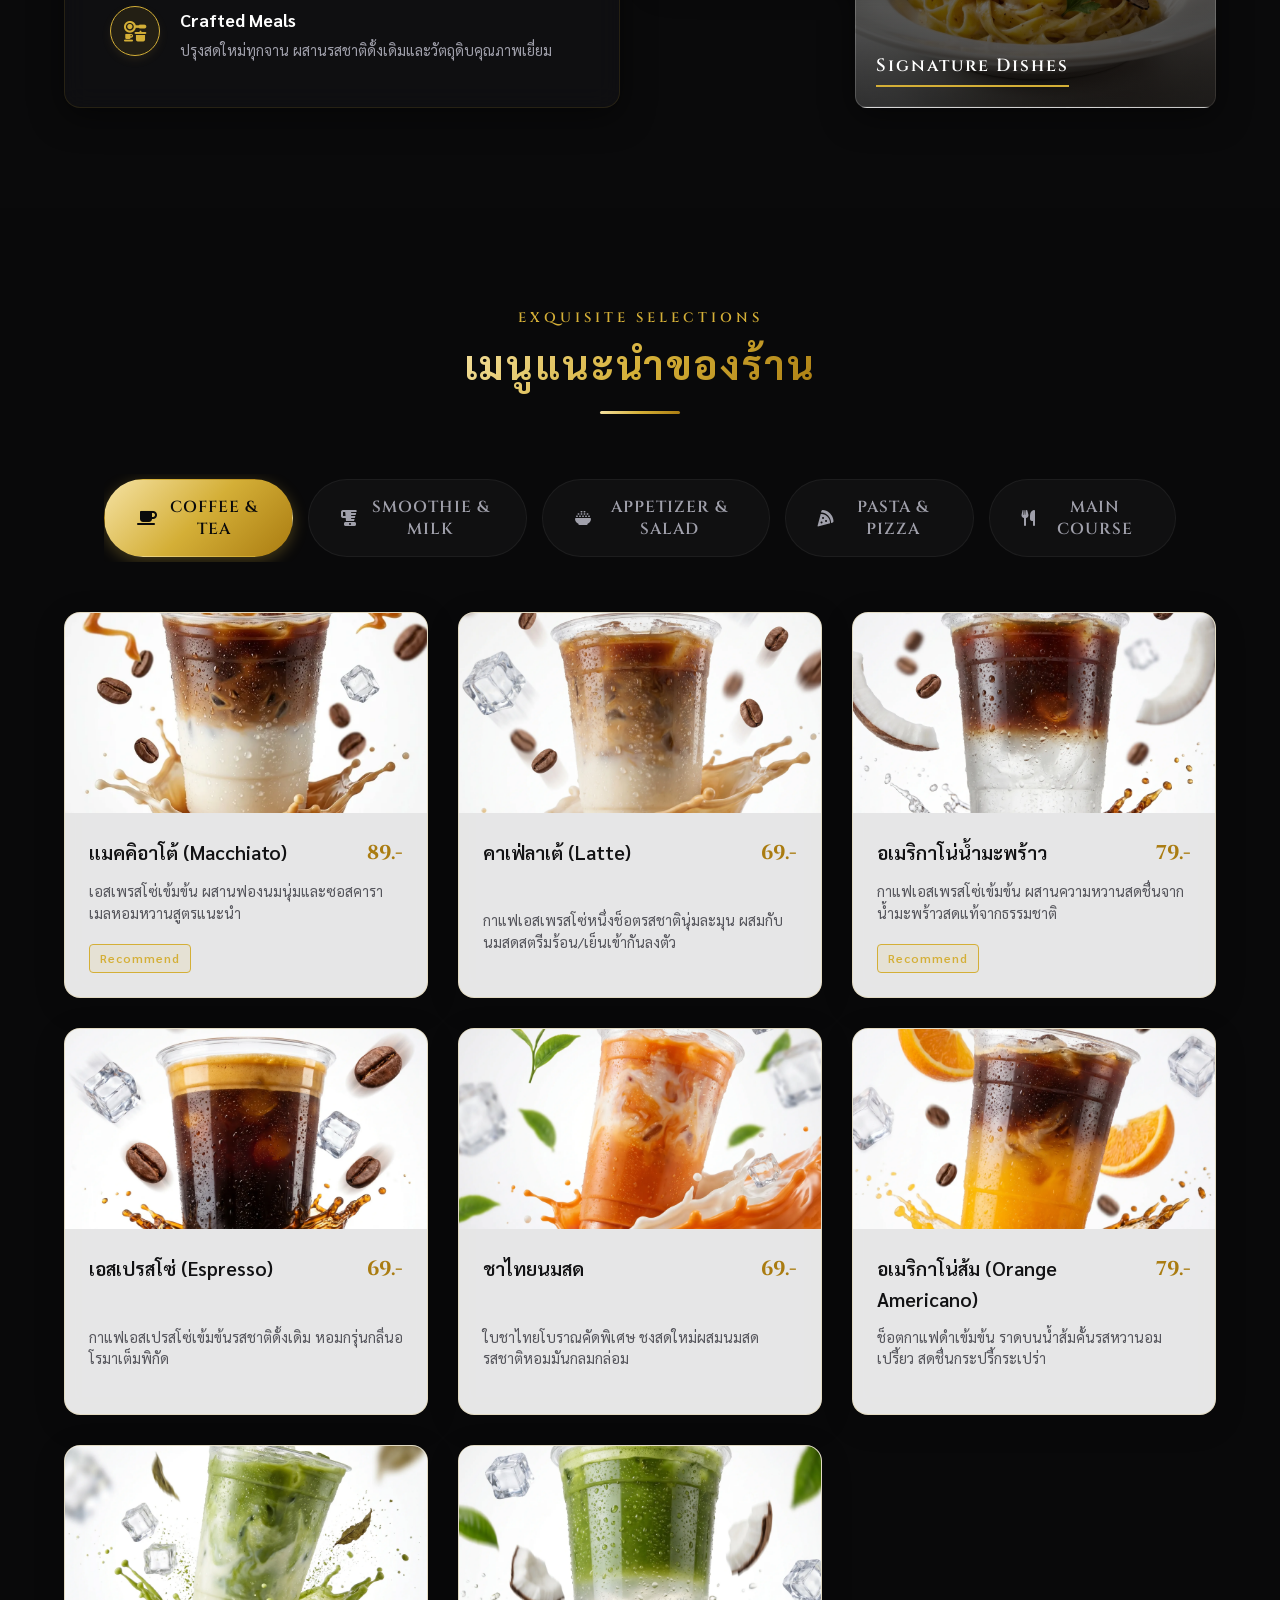
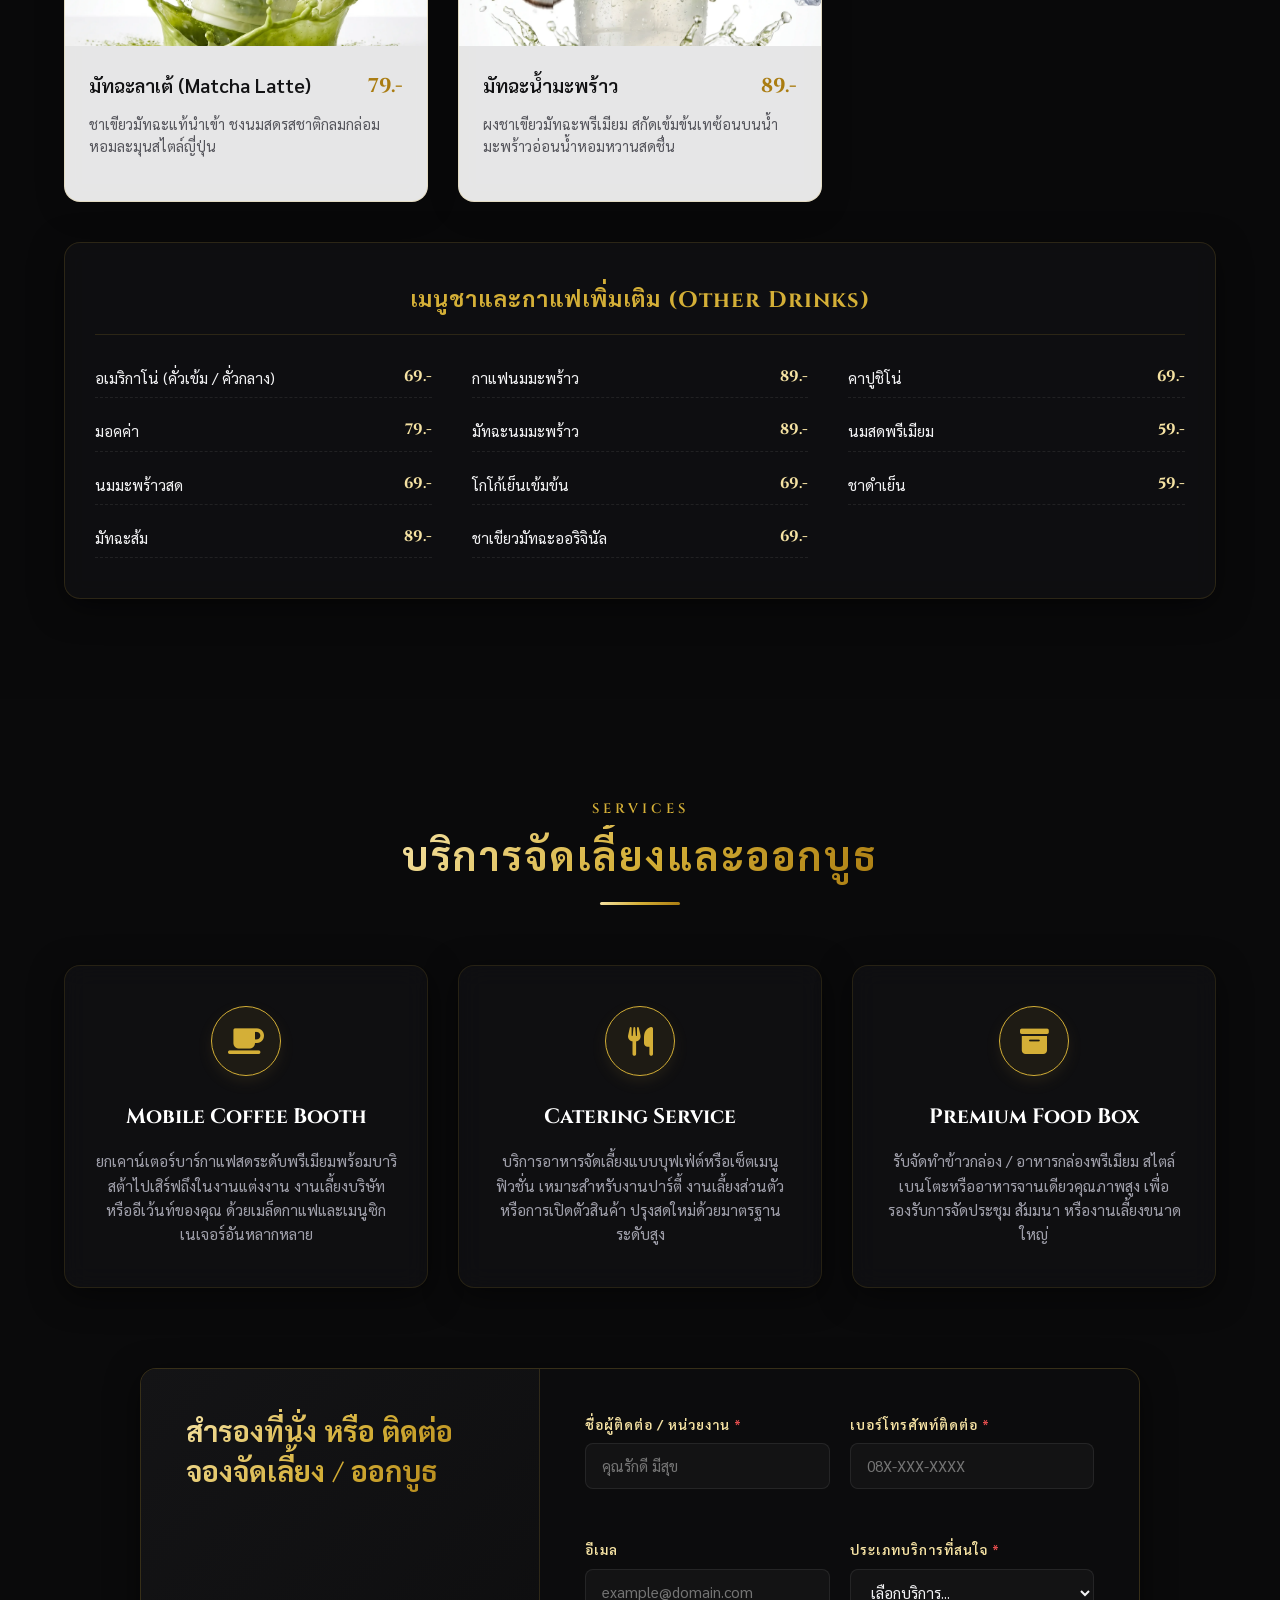
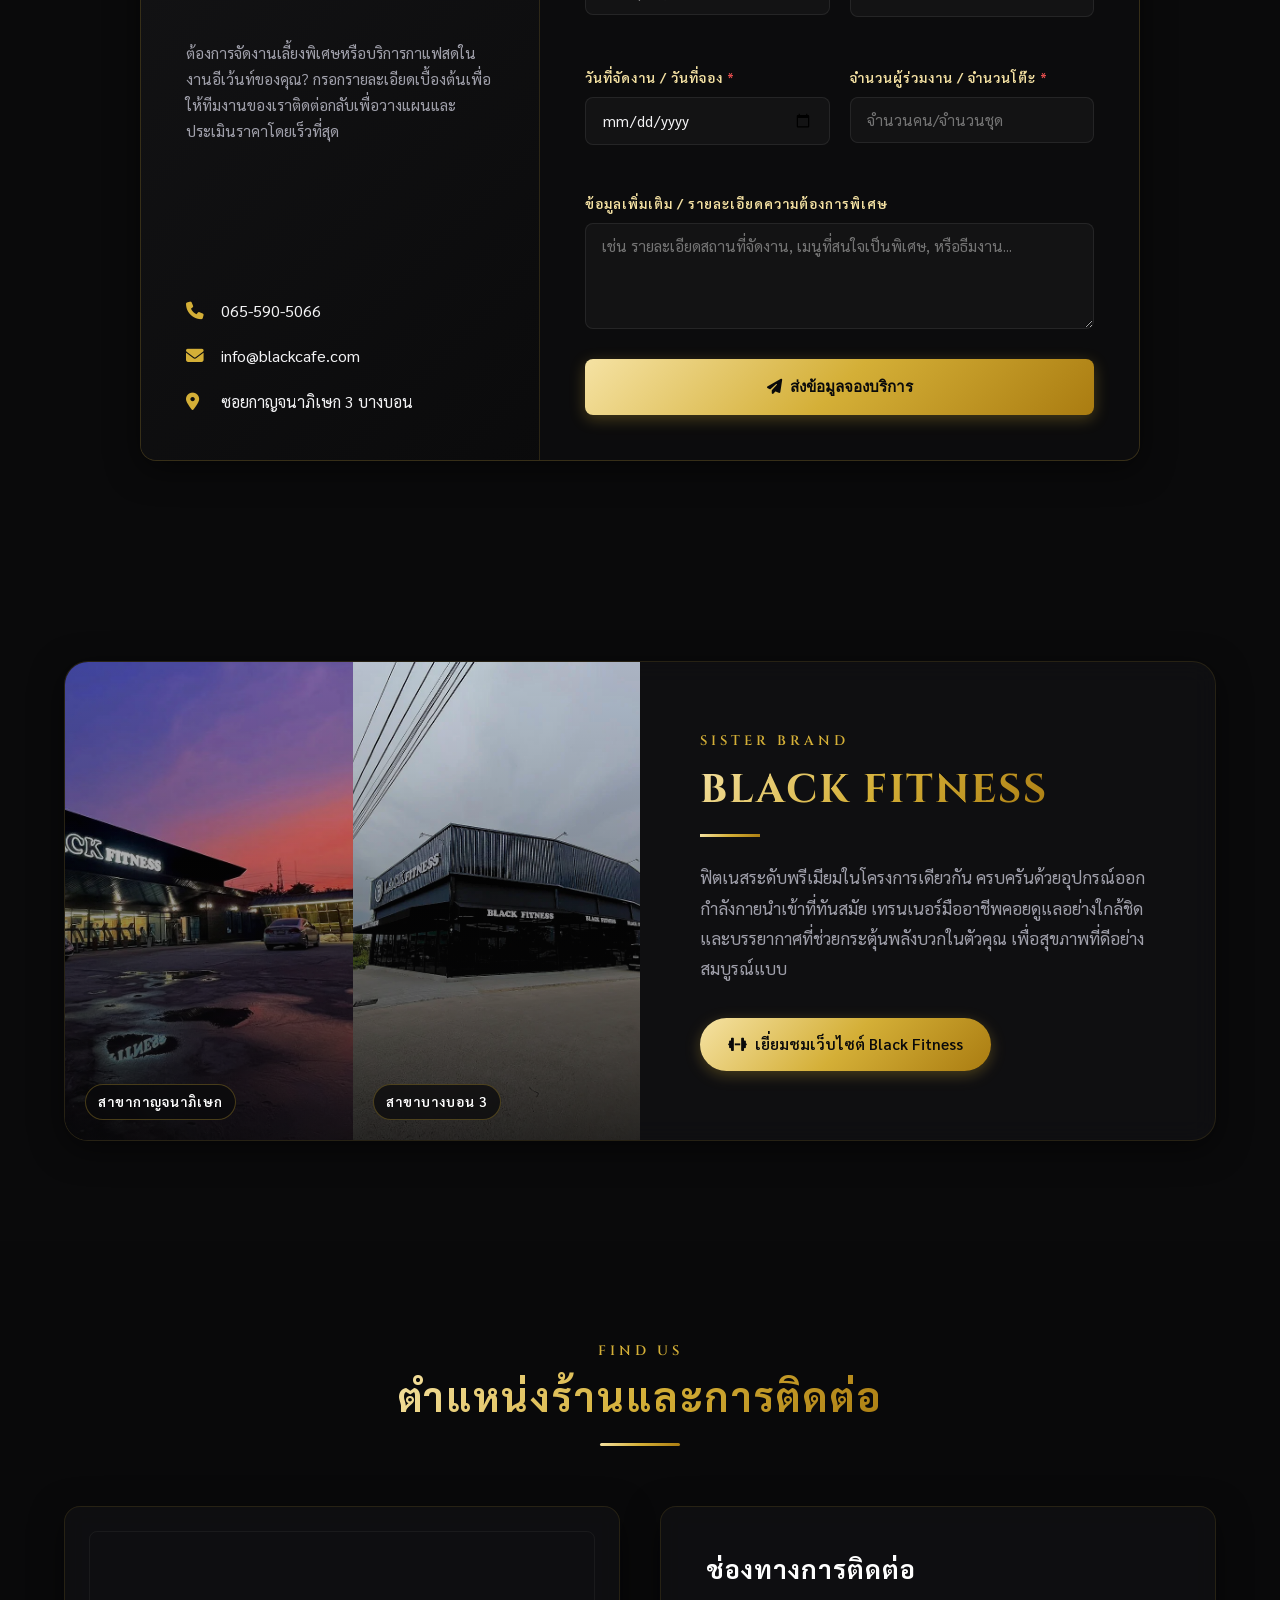
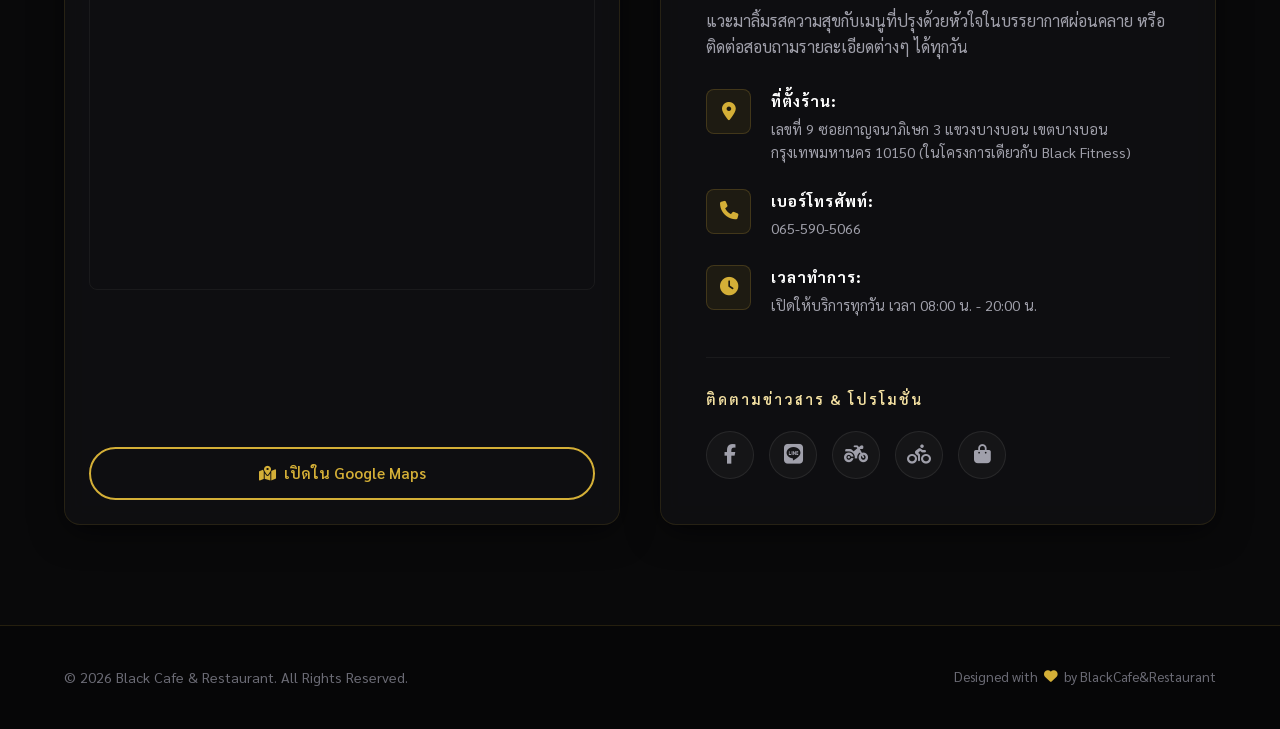
==== commit 4b79f084: "Update delivery buttons with real restaurant links for GrabFood, LINE MAN, and ShopeeFood" ====
--- a/index.html
+++ b/index.html
@@ -991,13 +991,13 @@
                             <a href="https://lin.ee/NnmAo4t" target="_blank" rel="noopener noreferrer" class="social-icon-btn line" aria-label="LINE" id="social-line">
                                 <i class="fa-brands fa-line"></i>
                             </a>
-                            <a href="#" target="_blank" class="social-icon-btn grabfood" aria-label="GrabFood" id="social-grab" title="GrabFood">
+                            <a href="https://r.grab.com/o/jyIJB3Er" target="_blank" class="social-icon-btn grabfood" aria-label="GrabFood" id="social-grab" title="GrabFood">
                                 <i class="fa-solid fa-motorcycle"></i>
                             </a>
-                            <a href="#" target="_blank" class="social-icon-btn lineman" aria-label="LINE MAN" id="social-lineman" title="LINE MAN">
+                            <a href="https://www.wongnai.com/restaurants/3345590XJ-black-cafe-restaurant" target="_blank" class="social-icon-btn lineman" aria-label="LINE MAN" id="social-lineman" title="LINE MAN">
                                 <i class="fa-solid fa-person-biking"></i>
                             </a>
-                            <a href="#" target="_blank" class="social-icon-btn shopeefood" aria-label="ShopeeFood" id="social-shopee" title="ShopeeFood">
+                            <a href="https://shopee.co.th/universal-link/now-food/shop/10384047?deep_and_deferred=1&shareChannel=copy_link" target="_blank" class="social-icon-btn shopeefood" aria-label="ShopeeFood" id="social-shopee" title="ShopeeFood">
                                 <i class="fa-solid fa-bag-shopping"></i>
                             </a>
                         </div>
--- a/style.css
+++ b/style.css
@@ -1341,11 +1341,21 @@
     pointer-events: auto;
 }
 
+.banner-modal-overlay {
+    position: absolute;
+    top: 0;
+    left: 0;
+    width: 100%;
+    height: 100%;
+    cursor: pointer;
+}
+
 .banner-modal-wrapper {
     width: 100%;
     display: flex;
     justify-content: center;
     align-items: center;
+    pointer-events: none; /* Let clicks pass through to the overlay underneath */
 }
 
 .banner-modal-content {
@@ -1356,6 +1366,7 @@
     border: 1px solid rgba(212, 175, 55, 0.3);
     border-radius: 16px;
     padding: 16px;
+    pointer-events: auto; /* Catch clicks on the modal content itself */
     box-shadow: 0 20px 50px rgba(0, 0, 0, 0.8), 0 0 30px rgba(212, 175, 55, 0.1);
     transform: translateY(30px) scale(0.95);
     transition: transform 0.5s cubic-bezier(0.25, 1, 0.5, 1);
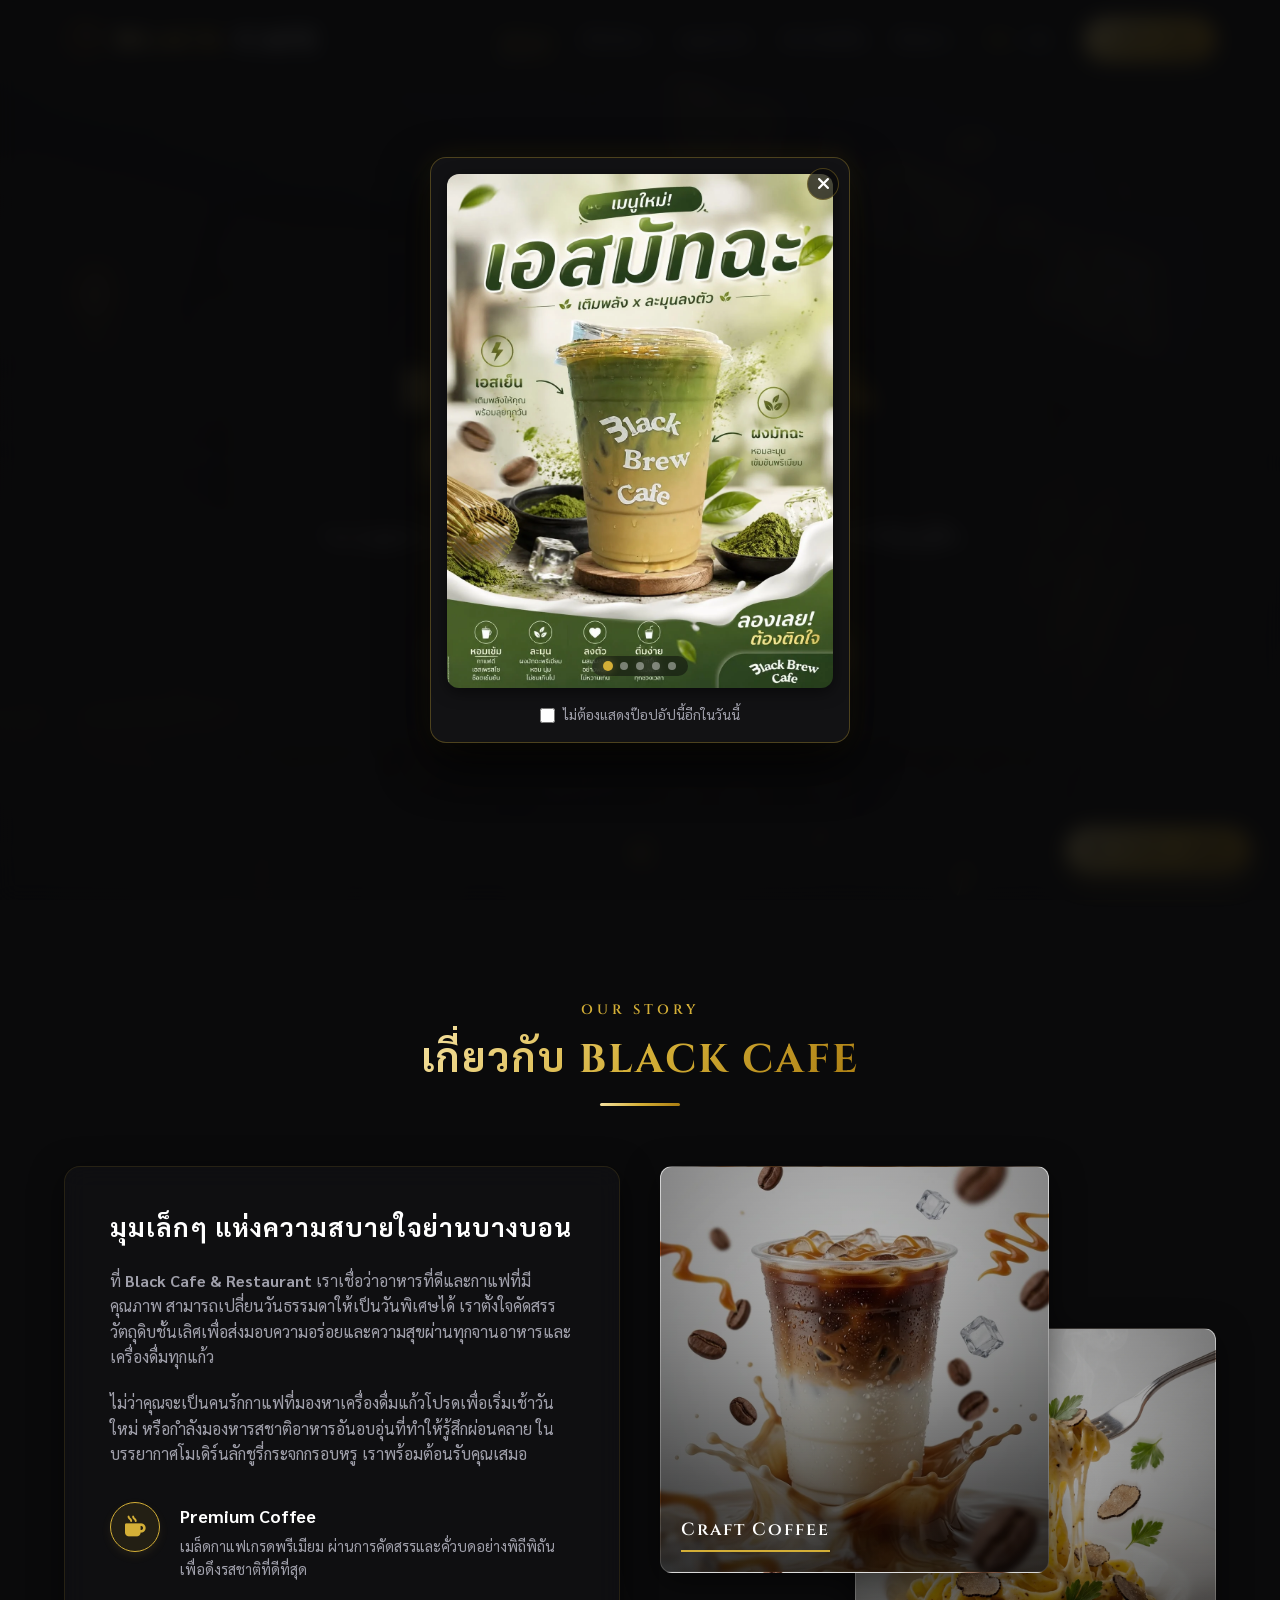
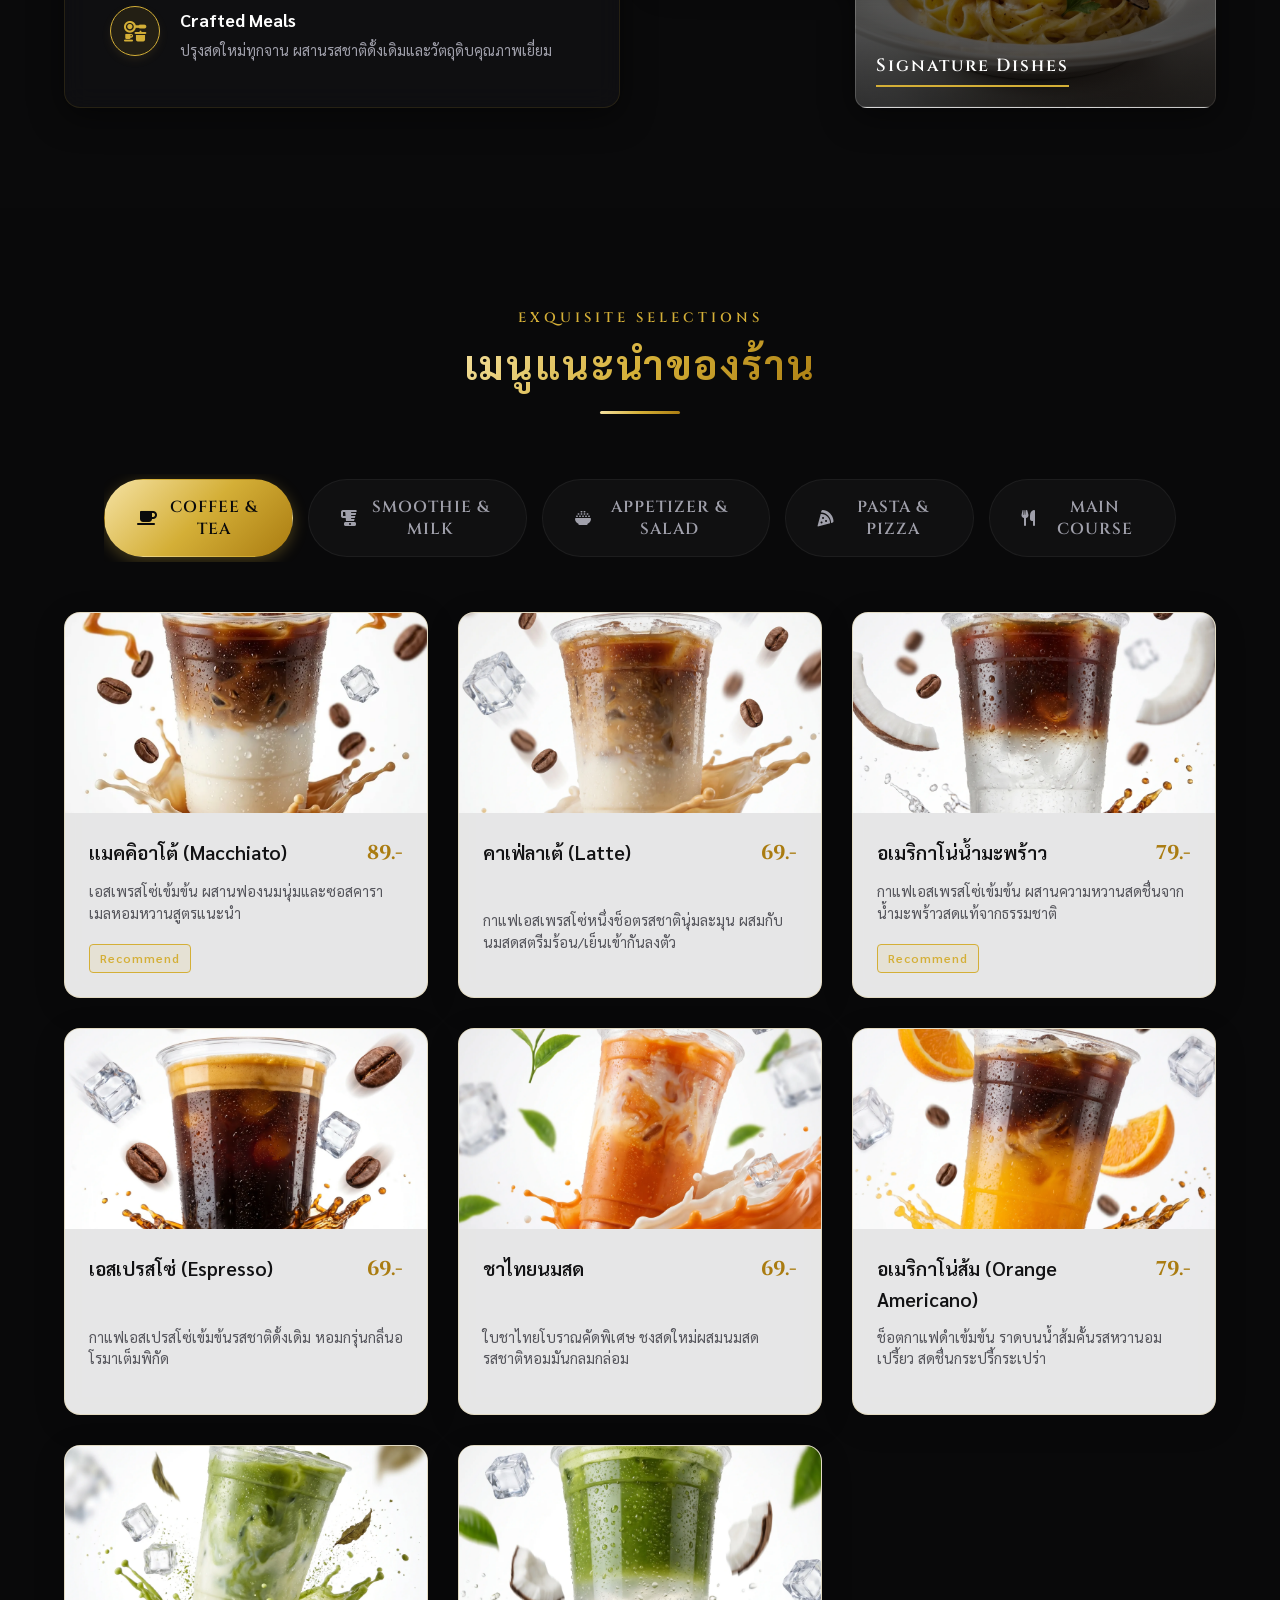
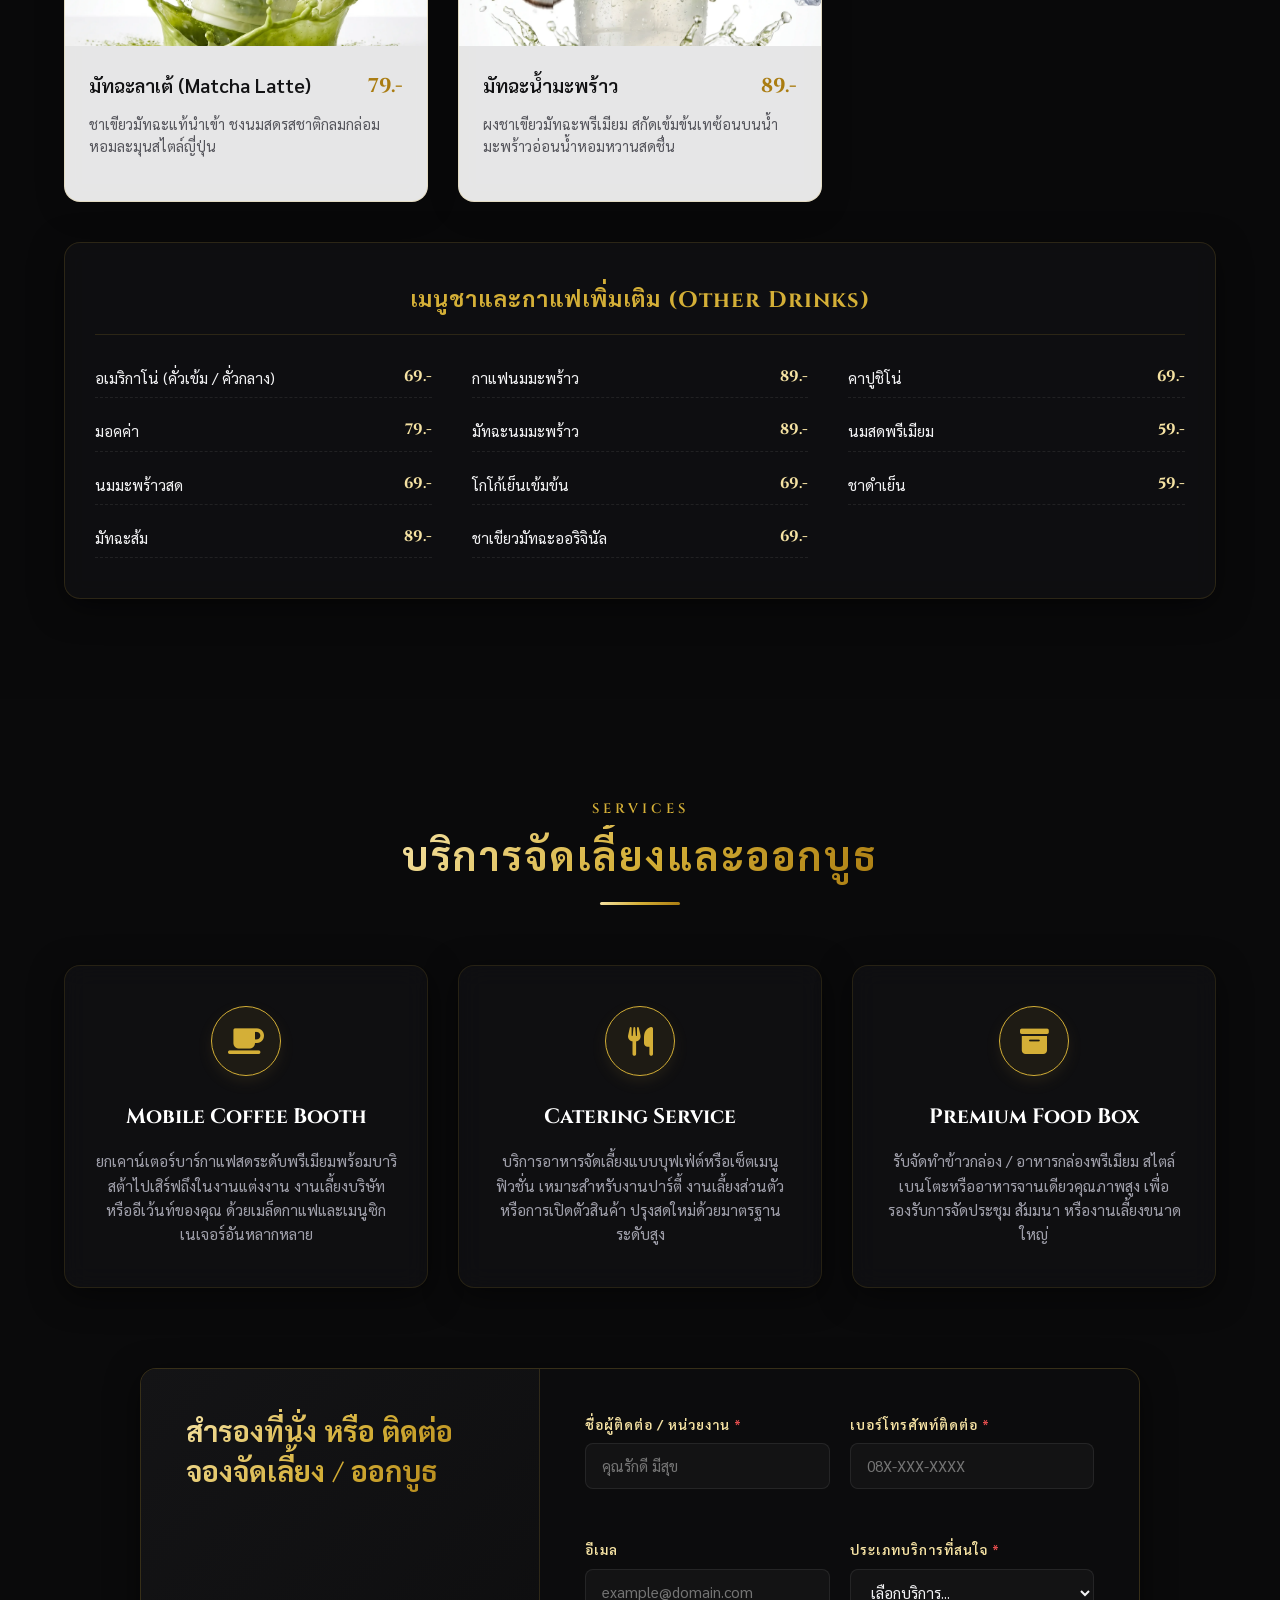
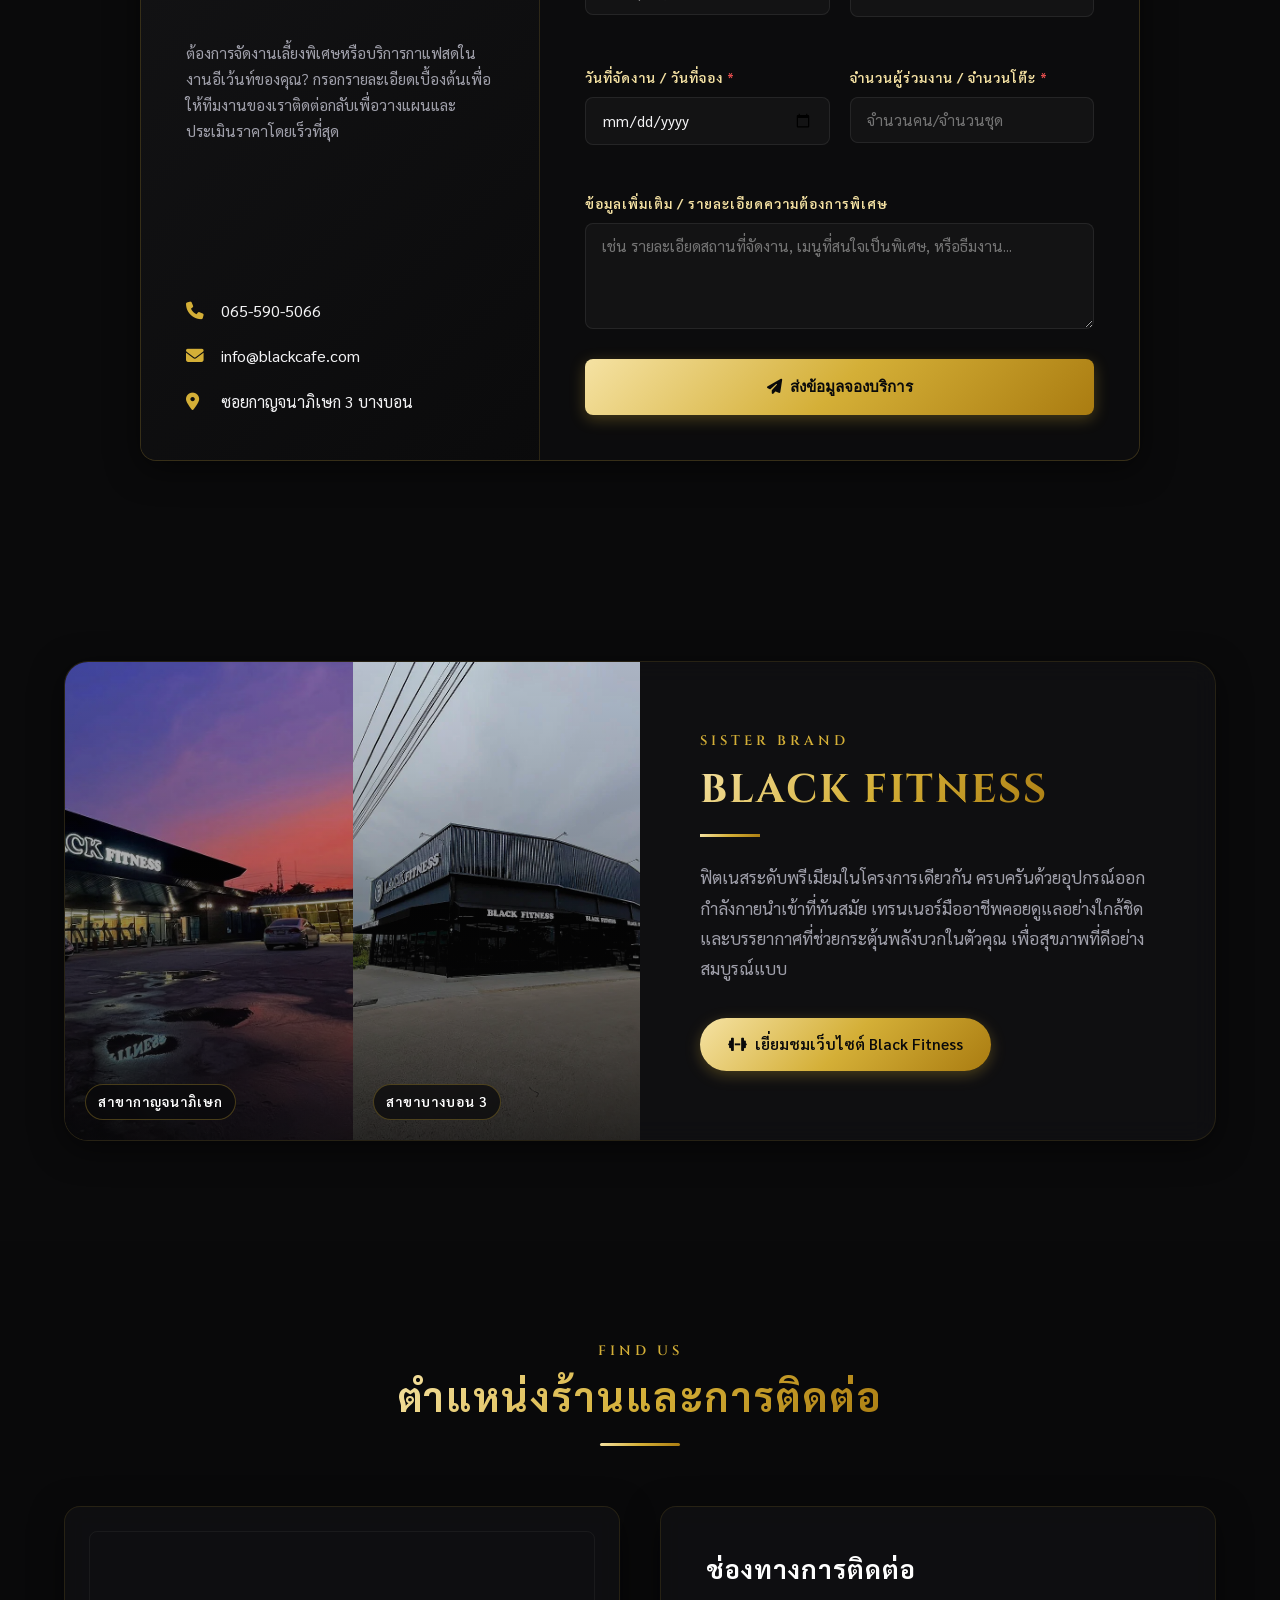
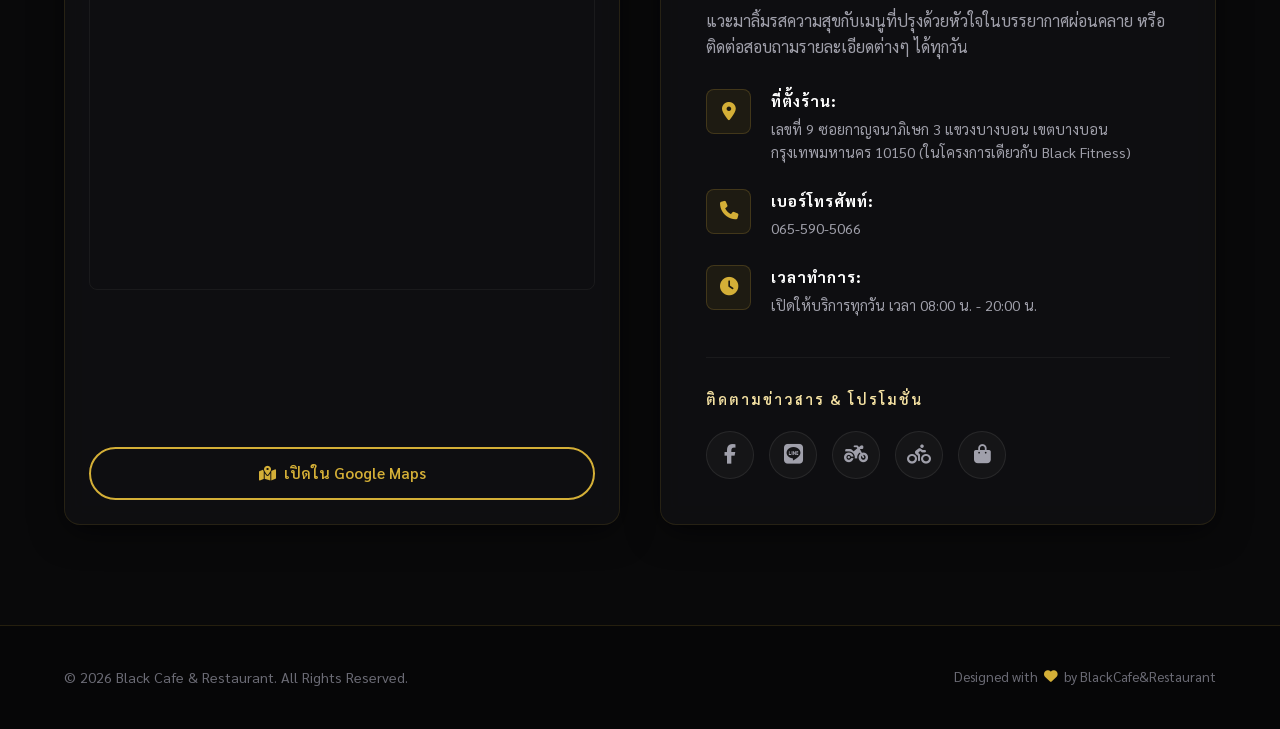
==== commit bf5063cb: "Optimize SEO meta tags, sitemap, and robots.txt" ====
--- a/index.html
+++ b/index.html
@@ -5,7 +5,73 @@
     <meta name="viewport" content="width=device-width, initial-scale=1.0">
     <title data-trn-key="meta-title">Black Cafe & Restaurant | คาเฟ่และร้านอาหารพรีเมียม บางบอน</title>
     <meta name="description" content="Black Cafe & Restaurant ยินดีต้อนรับสู่มุมพักผ่อนที่ผสมผสานความสุขง่ายๆ จากกาแฟพรีเมียมและอาหารรสเลิศ ย่านบางบอน กาญจนาภิเษก 3 สำรองที่นั่งและบริการจัดเลี้ยงนอกสถานที่">
+    <meta name="keywords" content="คาเฟ่บางบอน, ร้านอาหารบางบอน, ร้านกาแฟบางบอน, กาแฟพรีเมียม, จัดเลี้ยงบางบอน, จัดเลี้ยงนอกสถานที่, คาเฟ่กาญจนาภิเษก, black cafe, black cafe restaurant">
     
+    <!-- Canonical URL -->
+    <link rel="canonical" href="https://black-cafe-restaurant.vercel.app/">
+    
+    <!-- Open Graph / Facebook -->
+    <meta property="og:type" content="website">
+    <meta property="og:url" content="https://black-cafe-restaurant.vercel.app/">
+    <meta property="og:title" content="Black Cafe & Restaurant | คาเฟ่และร้านอาหารพรีเมียม บางบอน">
+    <meta property="og:description" content="สัมผัสความสุขจากกาแฟพรีเมียมและอาหารรสเลิศ ย่านบางบอน บรรยากาศพรีเมียมในโครงการเดียวกับ Black Fitness">
+    <meta property="og:image" content="https://black-cafe-restaurant.vercel.app/assets/logo_optimized.webp">
+    <meta property="og:locale" content="th_TH">
+    <meta property="og:site_name" content="Black Cafe & Restaurant">
+
+    <!-- Twitter -->
+    <meta property="twitter:card" content="summary_large_image">
+    <meta property="twitter:url" content="https://black-cafe-restaurant.vercel.app/">
+    <meta property="twitter:title" content="Black Cafe & Restaurant | คาเฟ่และร้านอาหารพรีเมียม บางบอน">
+    <meta property="twitter:description" content="สัมผัสความสุขจากกาแฟพรีเมียมและอาหารรสเลิศ ย่านบางบอน บรรยากาศผ่อนคลาย">
+    <meta property="twitter:image" content="https://black-cafe-restaurant.vercel.app/assets/logo_optimized.webp">
+
+    <!-- JSON-LD Structured Data for Restaurant -->
+    <script type="application/ld+json">
+    {
+      "@context": "https://schema.org",
+      "@type": "Restaurant",
+      "name": "Black Cafe & Restaurant",
+      "image": "https://black-cafe-restaurant.vercel.app/assets/logo_optimized.webp",
+      "description": "Black Cafe & Restaurant คาเฟ่และร้านอาหารพรีเมียม ย่านบางบอน กาญจนาภิเษก 3 ผสมผสานกาแฟพรีเมียมและอาหารรสเลิศ",
+      "url": "https://black-cafe-restaurant.vercel.app/",
+      "telephone": "+66-65-590-5066",
+      "priceRange": "$$",
+      "servesCuisine": "Thai, International, Coffee",
+      "address": {
+        "@type": "PostalAddress",
+        "streetAddress": "เลขที่ 9 ซอยกาญจนาภิเษก 3 แขวงบางบอน",
+        "addressLocality": "เขตบางบอน",
+        "addressRegion": "กรุงเทพมหานคร",
+        "postalCode": "10150",
+        "addressCountry": "TH"
+      },
+      "geo": {
+        "@type": "GeoCoordinates",
+        "latitude": "13.6666",
+        "longitude": "100.3855"
+      },
+      "openingHoursSpecification": {
+        "@type": "OpeningHoursSpecification",
+        "dayOfWeek": [
+          "Monday",
+          "Tuesday",
+          "Wednesday",
+          "Thursday",
+          "Friday",
+          "Saturday",
+          "Sunday"
+        ],
+        "opens": "08:00",
+        "closes": "20:00"
+      },
+      "sameAs": [
+        "https://www.facebook.com/p/Black-Cafe-Restaurant-61572637030889/",
+        "https://lin.ee/NnmAo4t"
+      ]
+    }
+    </script>
+
     <!-- Favicon -->
     <link rel="icon" type="image/webp" href="assets/logo_optimized.webp?v=1.1">
 
--- a/style.css
+++ b/style.css
@@ -1265,12 +1265,14 @@
     align-items: center;
     justify-content: center;
     opacity: 0;
+    visibility: hidden;
     pointer-events: none;
-    transition: opacity 0.4s ease;
+    transition: opacity 0.4s ease, visibility 0.4s ease;
 }
 
 .modal.active {
     opacity: 1;
+    visibility: visible;
     pointer-events: auto;
 }
 
@@ -1332,12 +1334,14 @@
     align-items: center;
     justify-content: center;
     opacity: 0;
+    visibility: hidden;
     pointer-events: none;
-    transition: opacity 0.5s cubic-bezier(0.25, 1, 0.5, 1);
+    transition: opacity 0.5s cubic-bezier(0.25, 1, 0.5, 1), visibility 0.5s cubic-bezier(0.25, 1, 0.5, 1);
 }
 
 .banner-modal.active {
     opacity: 1;
+    visibility: visible;
     pointer-events: auto;
 }
 
@@ -2105,5 +2109,11 @@
     .partner-info-side {
         width: 100%;
         padding: 40px 30px;
-    }
-}
+        align-items: center;
+        text-align: center;
+    }
+    .partner-info-side .gold-divider-left {
+        margin-left: auto;
+        margin-right: auto;
+    }
+}
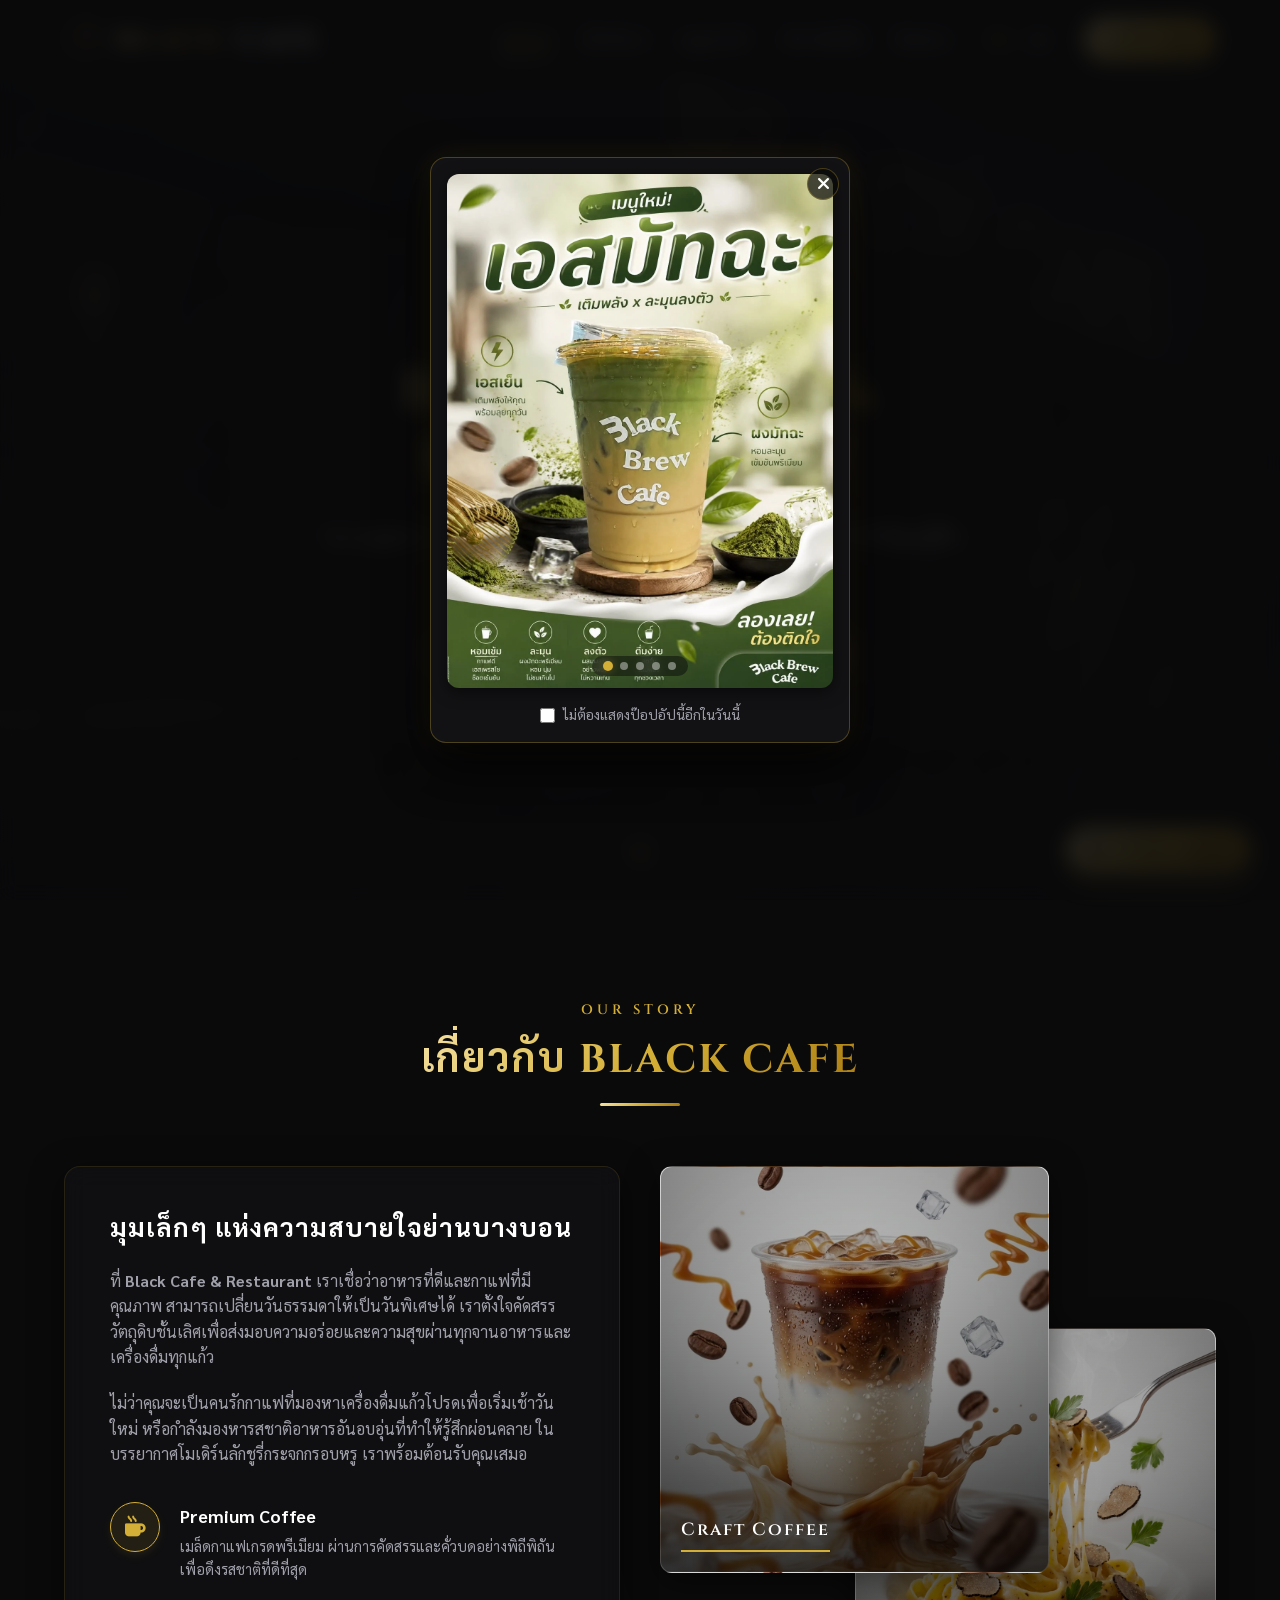
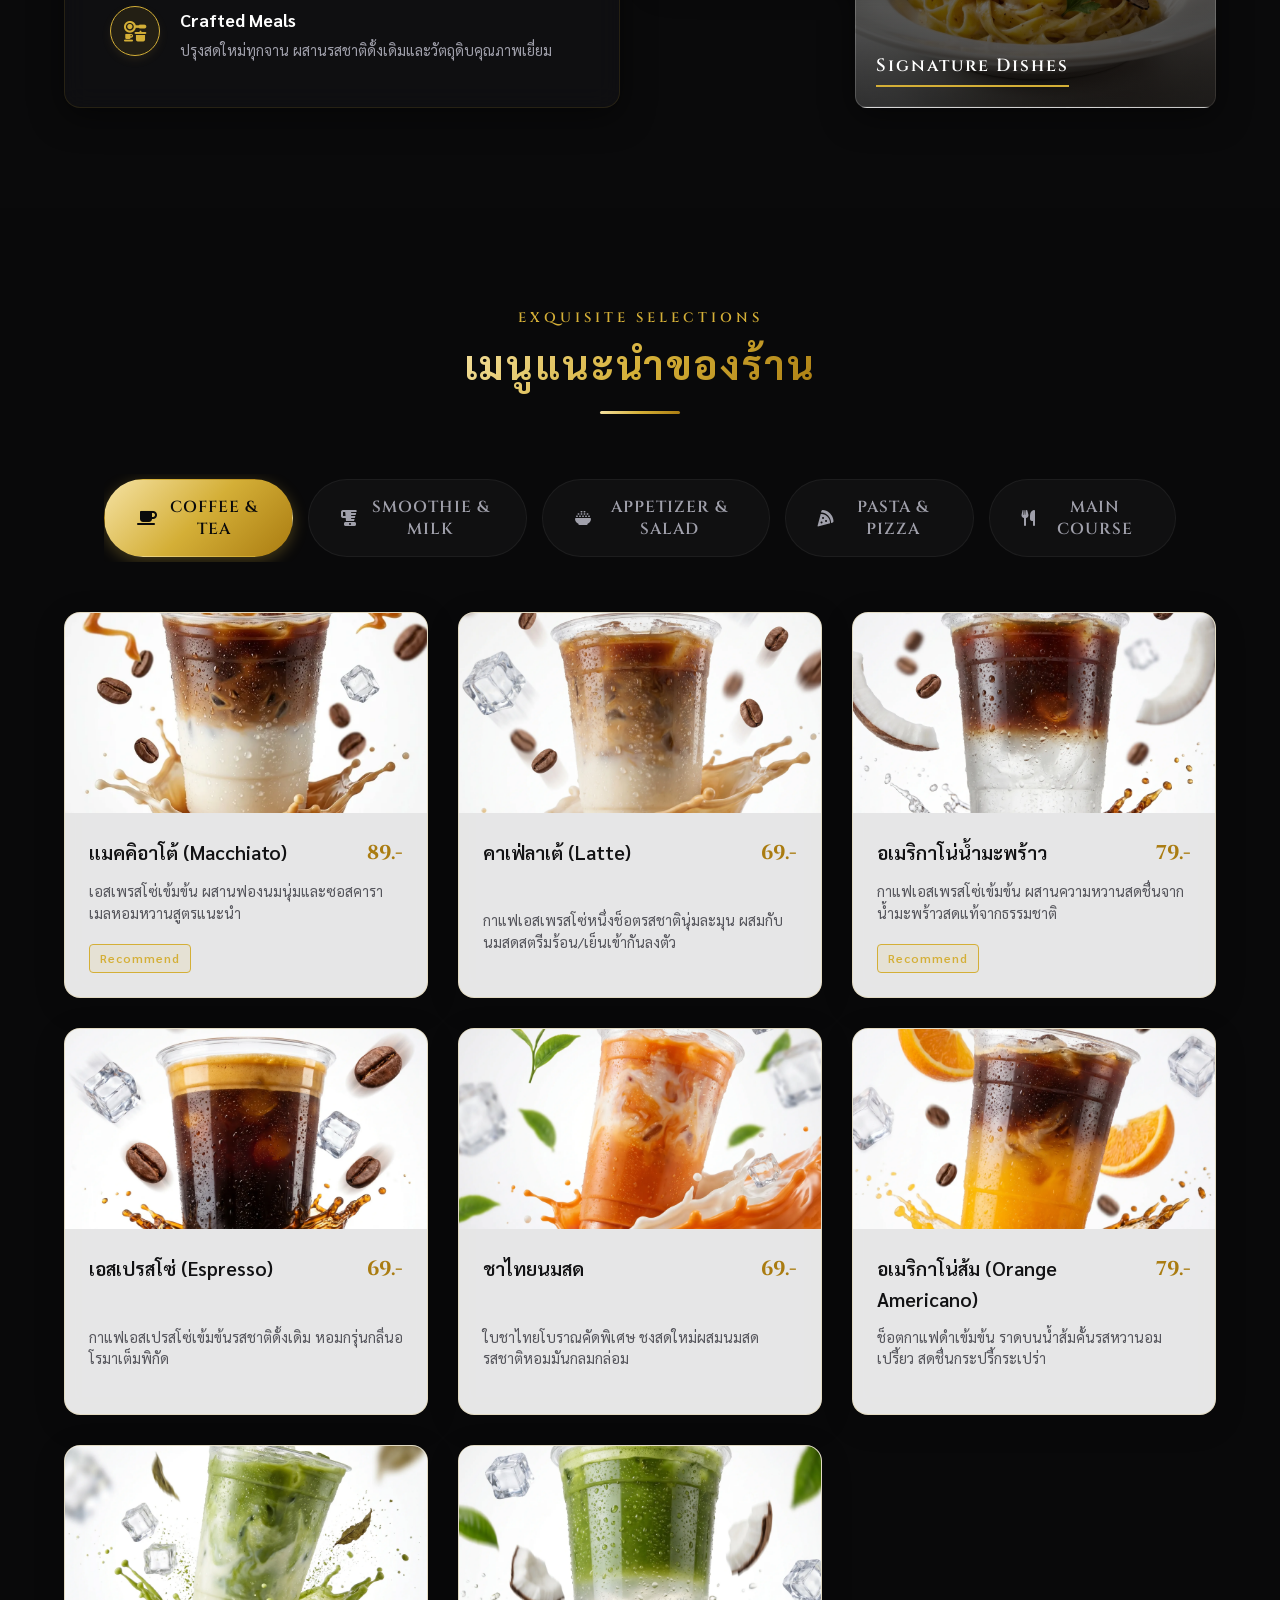
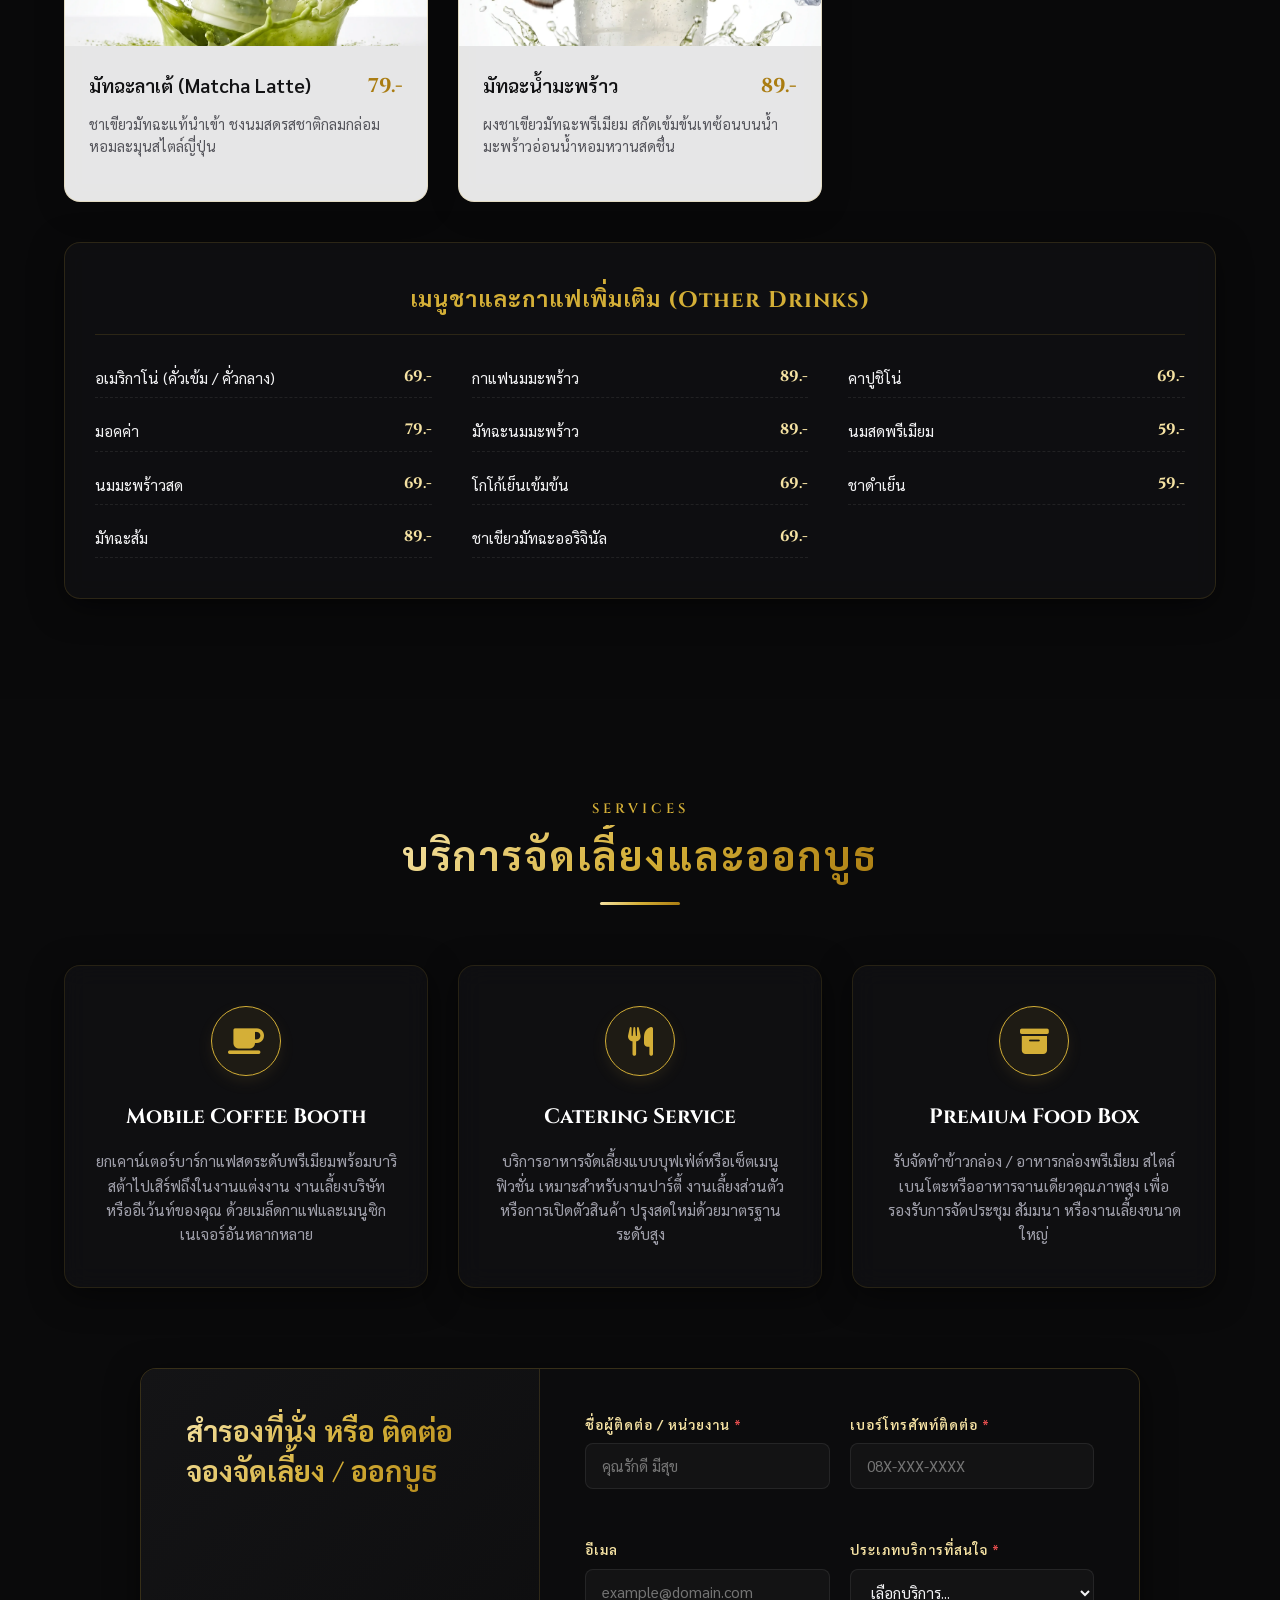
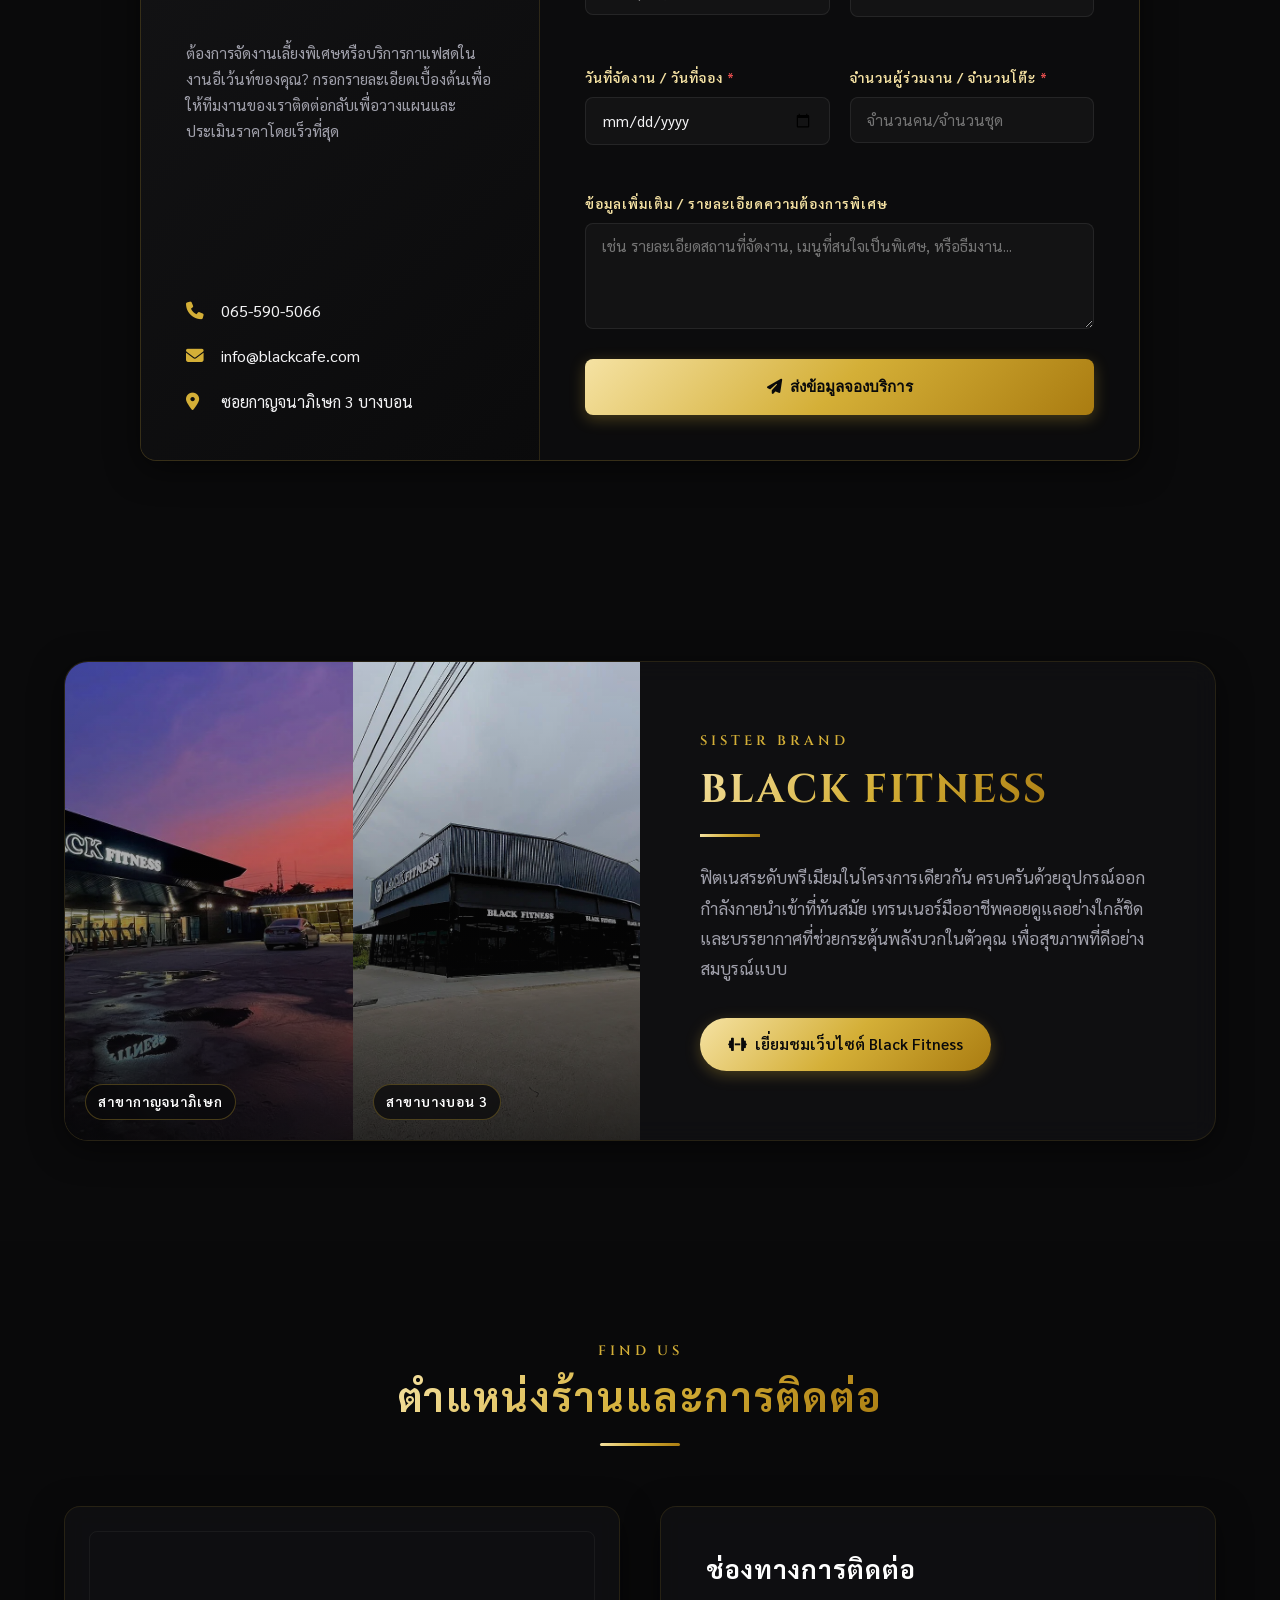
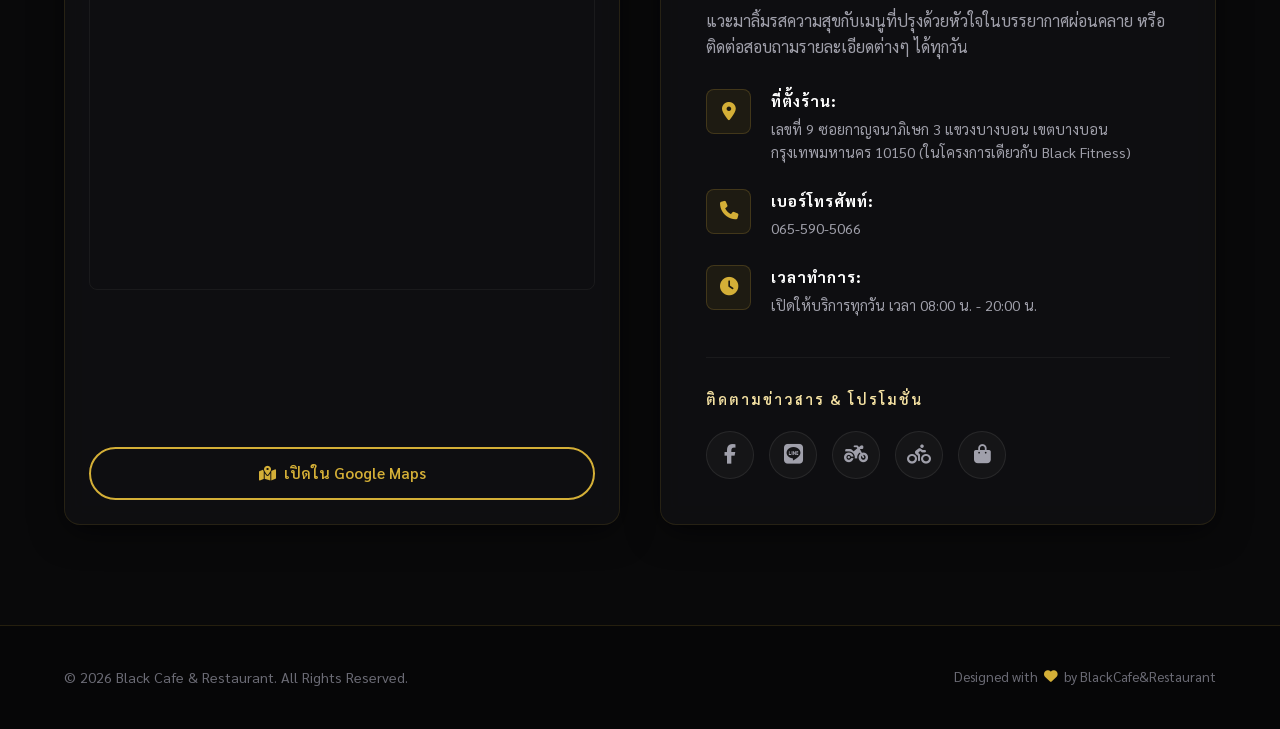
==== commit 4d363479: "feat: add standard favicons" ====
--- a/index.html
+++ b/index.html
@@ -73,7 +73,10 @@
     </script>
 
     <!-- Favicon -->
-    <link rel="icon" type="image/webp" href="assets/logo_optimized.webp?v=1.1">
+    <link rel="shortcut icon" href="/favicon.ico" type="image/x-icon">
+    <link rel="icon" type="image/png" sizes="16x16" href="/favicon-16x16.png">
+    <link rel="icon" type="image/png" sizes="32x32" href="/favicon-32x32.png">
+    <link rel="apple-touch-icon" sizes="180x180" href="/apple-touch-icon.png">
 
     <!-- Fonts -->
     <link rel="preconnect" href="https://fonts.googleapis.com">
@@ -976,7 +979,7 @@
                     <p class="partner-desc" data-trn-key="partner-desc">
                         ฟิตเนสระดับพรีเมียมในโครงการเดียวกัน ครบครันด้วยอุปกรณ์ออกกำลังกายนำเข้าที่ทันสมัย เทรนเนอร์มืออาชีพคอยดูแลอย่างใกล้ชิด และบรรยากาศที่ช่วยกระตุ้นพลังบวกในตัวคุณ เพื่อสุขภาพที่ดีอย่างสมบูรณ์แบบ
                     </p>
-                    <a href="https://edmaemongkon.github.io/Black-Fitness/" target="_blank" rel="noopener noreferrer" class="btn-gold" data-trn-key="btn-partner-link">
+                    <a href="https://black-fitness-thailand.vercel.app/" target="_blank" rel="noopener noreferrer" class="btn-gold" data-trn-key="btn-partner-link">
                         <i class="fa-solid fa-dumbbell"></i> เยี่ยมชมเว็บไซต์ Black Fitness
                     </a>
                 </div>
